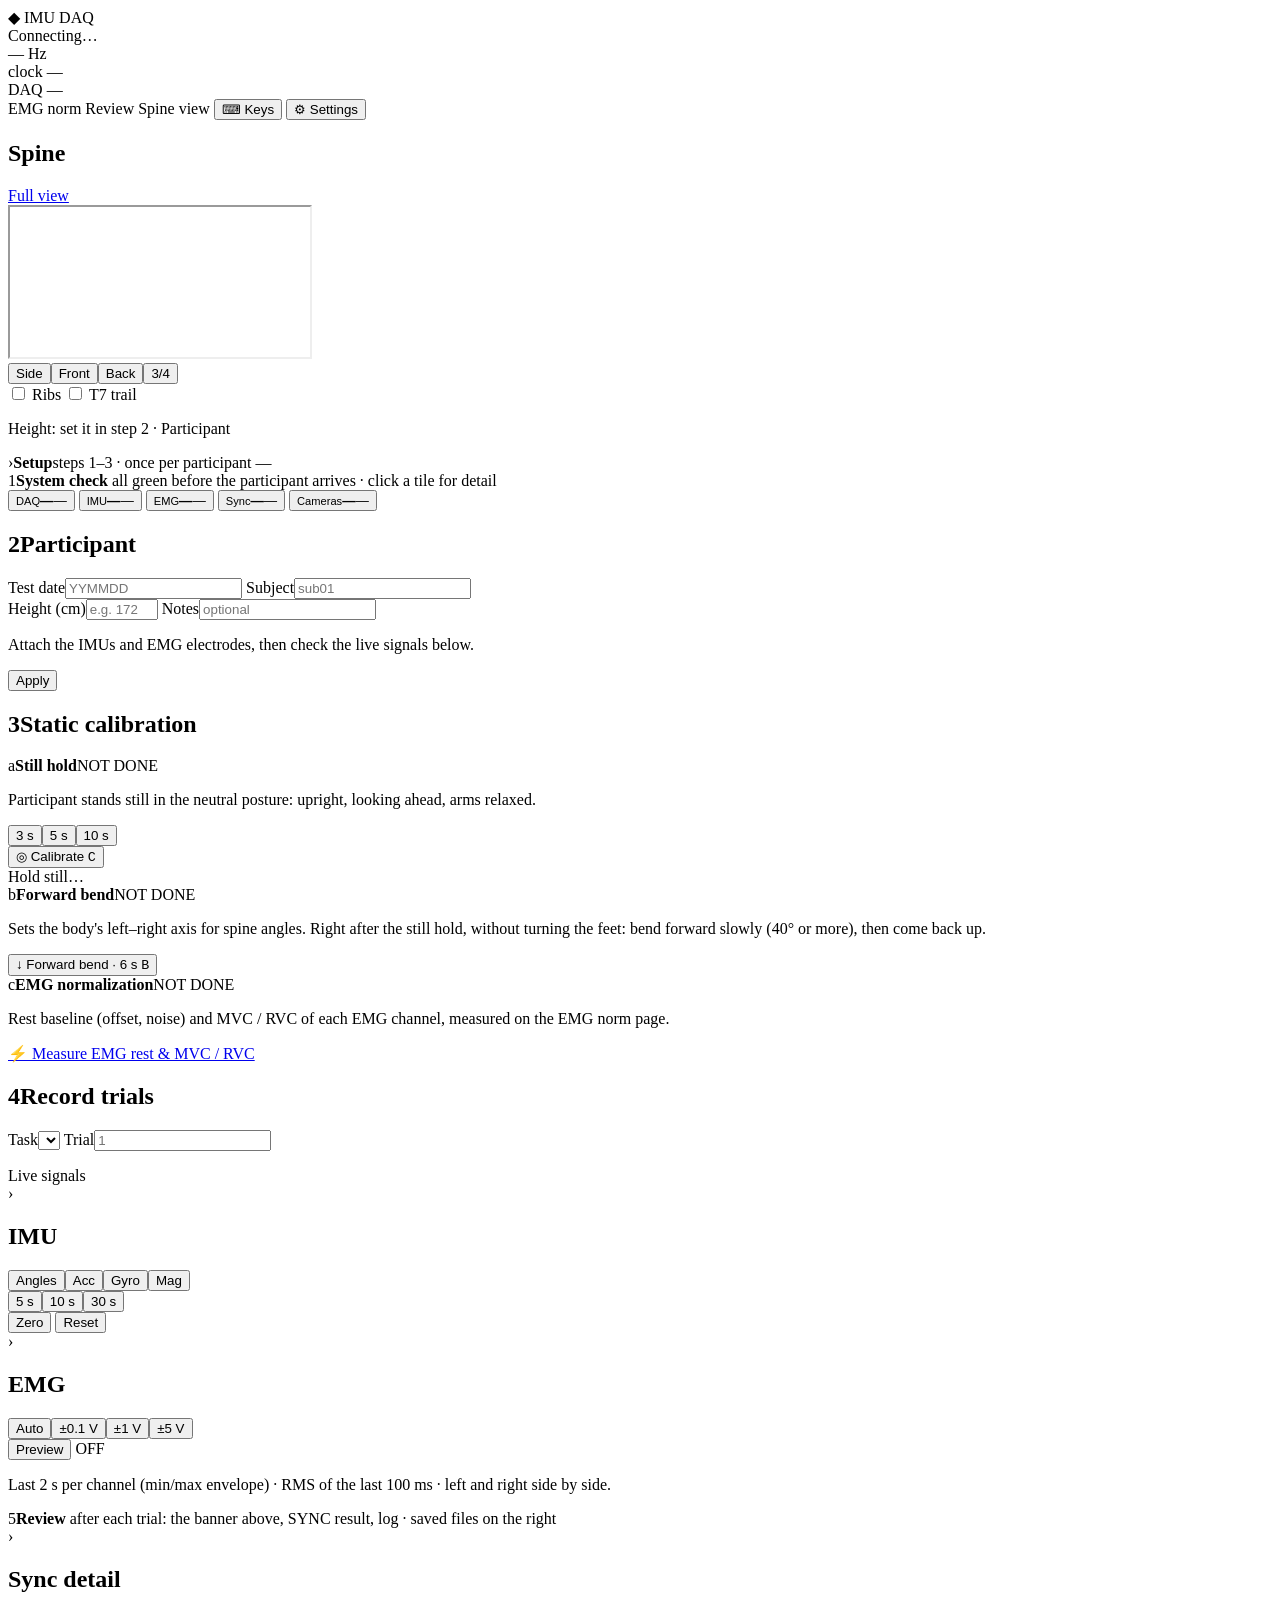
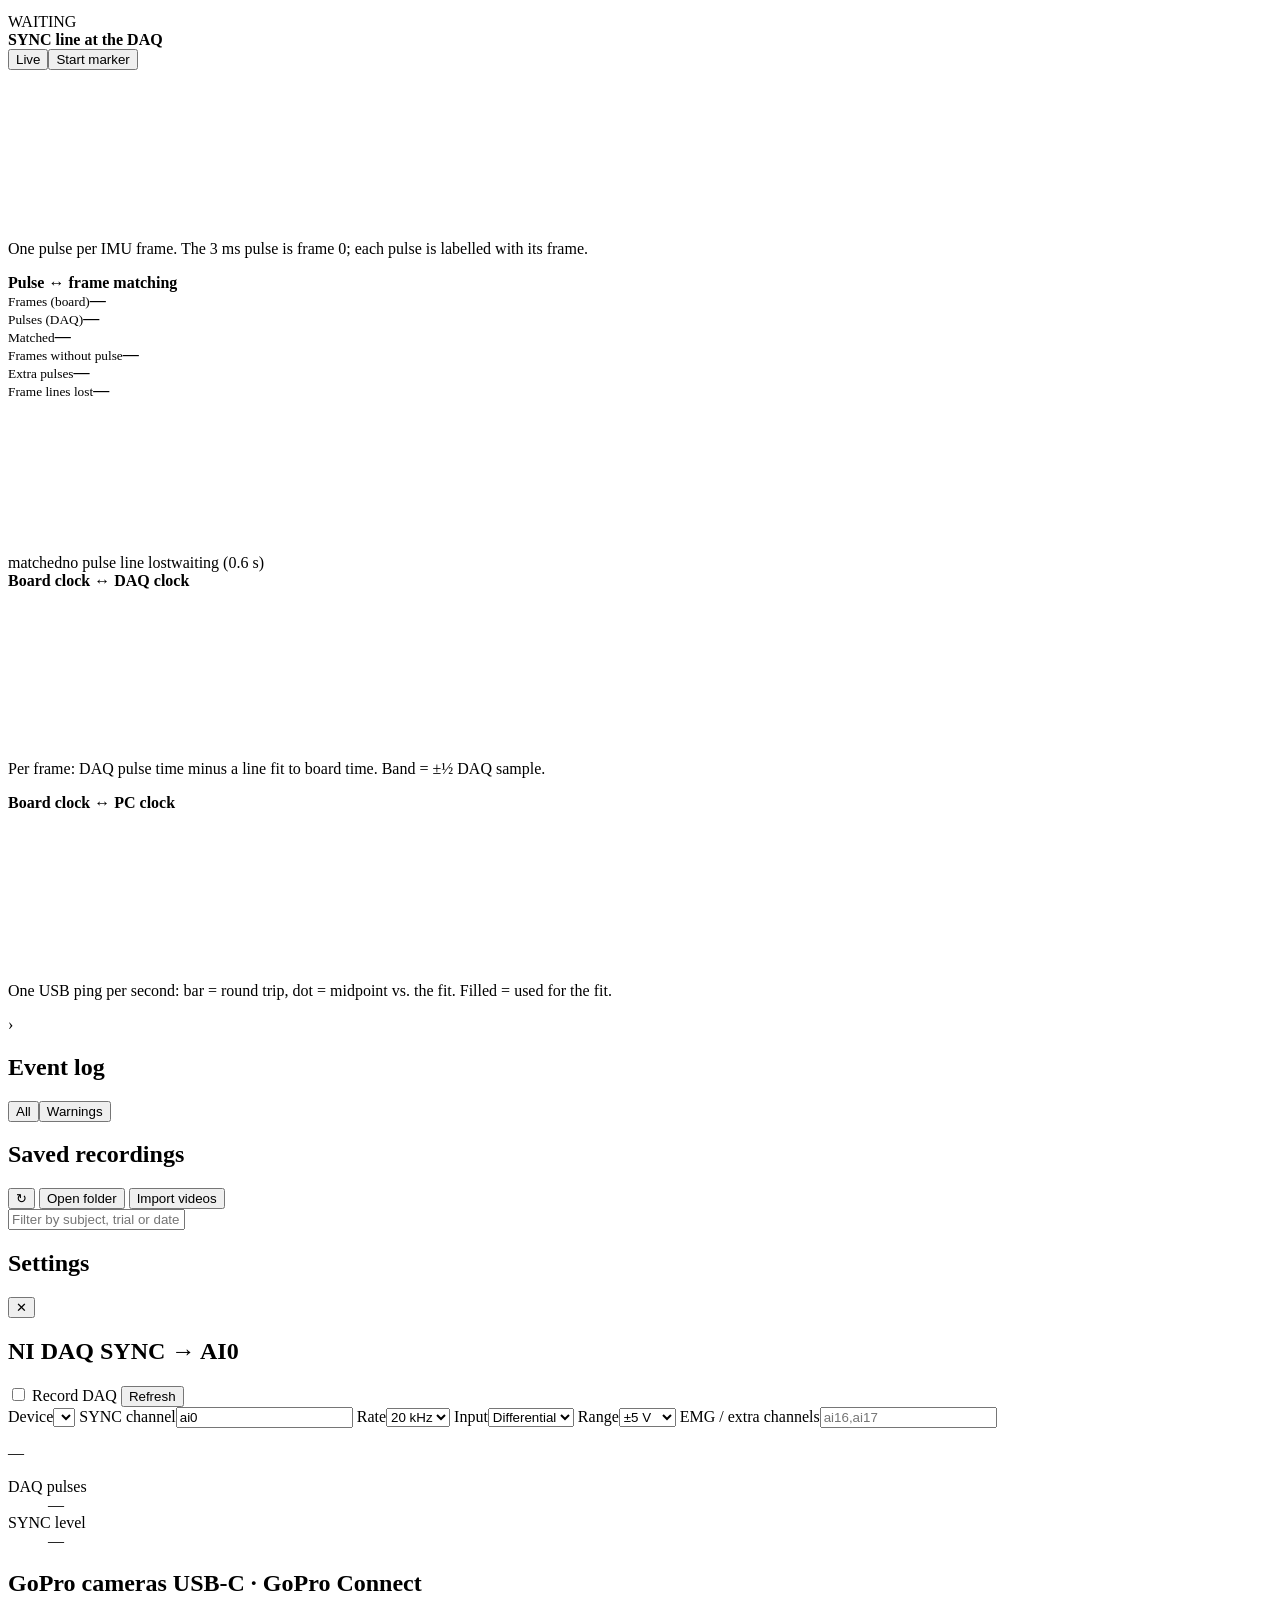
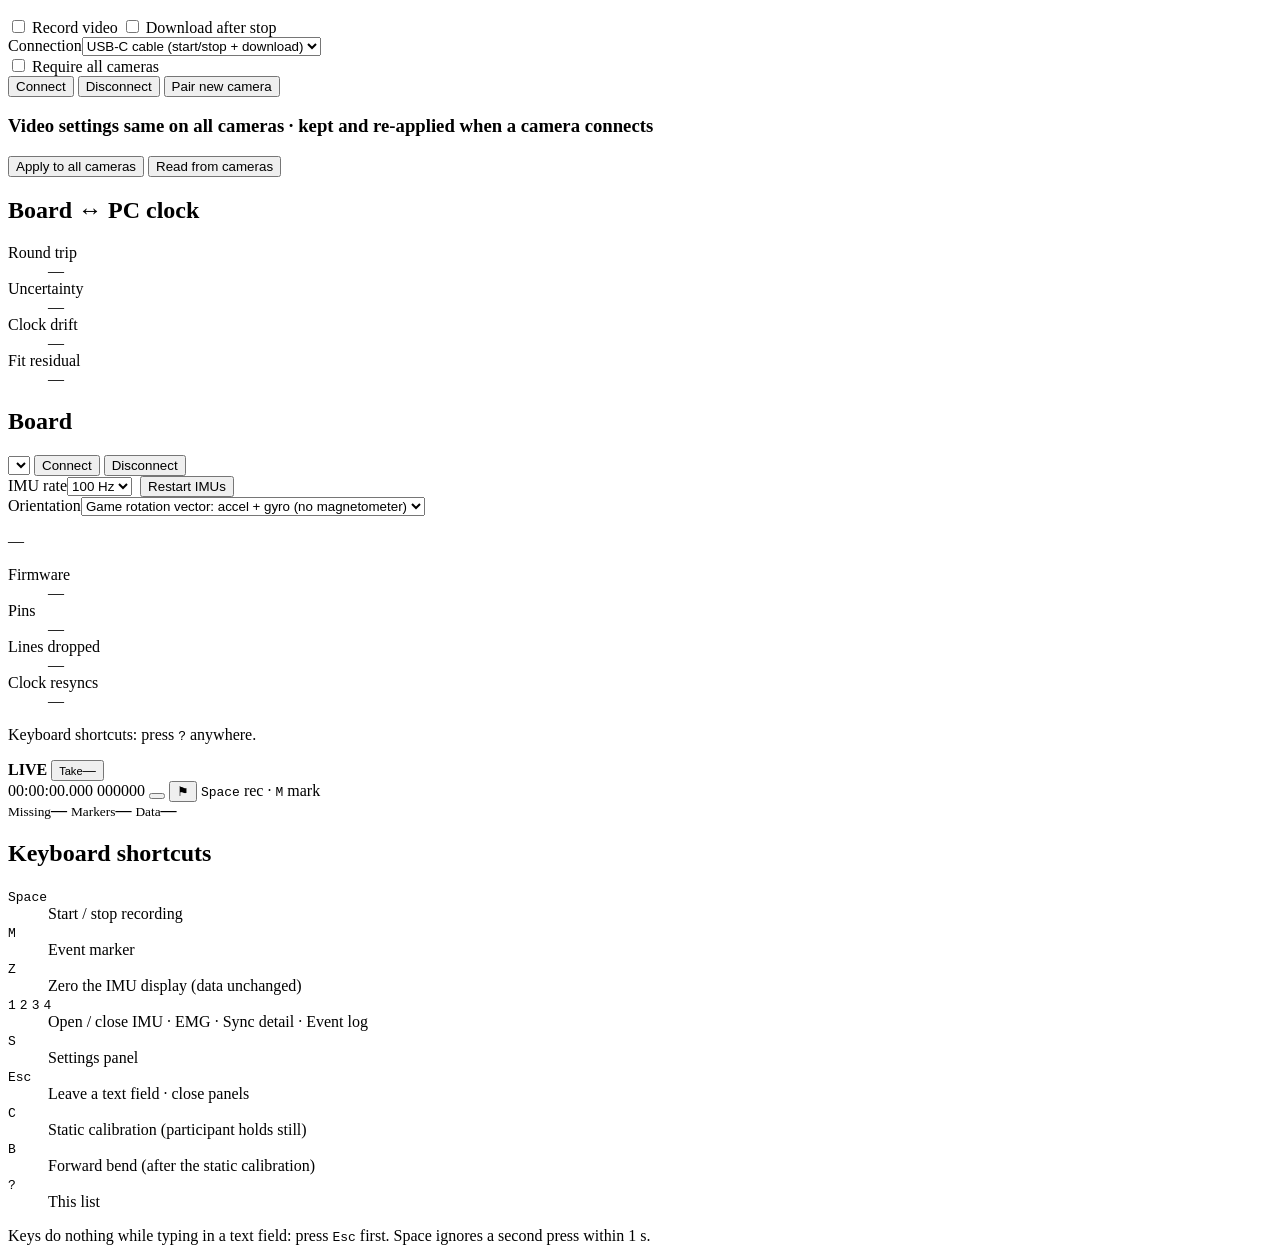
==== host/static/index.html @ 8097af70 "GUI: compact IMU pods; no layout shift while recording IMU pod is now one header line (state, roll/p" ====
<!doctype html>
<html lang="en">
<head>
<meta charset="utf-8">
<meta name="viewport" content="width=device-width, initial-scale=1">
<title>IMU DAQ</title>
<link rel="stylesheet" href="/static/app.css">
</head>
<body>
<header class="topbar">
  <div class="brand"><span class="logo">◆</span> IMU DAQ</div>
  <div class="chip" id="connChip"><span class="dot" id="connDot"></span><span id="connText">Connecting…</span></div>
  <div class="spacer"></div>
  <div class="chip mono" id="rateChip">— Hz</div>
  <div class="chip mono hidden" id="clockChip" title="Board ↔ PC clock">clock —</div>
  <div class="chip mono hidden" id="daqChip" title="NI DAQ">DAQ —</div>
  <a class="chip" href="/emg" style="text-decoration:none;color:inherit" title="Baseline offset and MVC / RVC of the EMG channels">EMG norm</a>
  <a class="chip" href="/review" style="text-decoration:none;color:inherit" title="Open a finished recording: IMU, EMG and spine replay">Review</a>
  <a class="chip" href="/spine" style="text-decoration:none;color:inherit" title="Calibrated 3D spine view">Spine view</a>
  <button class="btn small ghost" id="btnKeys" title="Keyboard shortcuts (?)">⌨ Keys</button>
  <button class="btn small ghost" id="btnSettings" title="DAQ, time sync and board settings (S)">⚙ Settings</button>
</header>

<div class="banner hidden" id="banner"></div>

<div class="shell">
<!-- Spine rendering (left side on wide screens) -->
<aside class="spinepanel card" id="spinePanel">
  <div class="fileshead"><h2>Spine</h2><span class="hint" id="spineHint"></span><div class="spacer"></div>
    <a class="btn small ghost" href="/spine" title="Calibration, sensor placement and angles">Full view</a></div>
  <iframe id="spineFrame" title="Spine rendering" scrolling="no"></iframe>
  <div class="spinetools" id="spineTools">
    <div class="seg" id="spView" title="Camera">
      <button data-v="side">Side</button><button data-v="front">Front</button><button data-v="back">Back</button><button data-v="iso">3/4</button>
    </div>
    <div class="sptoggles">
      <label class="tgl"><input type="checkbox" id="spRibs"> Ribs</label>
      <label class="tgl"><input type="checkbox" id="spTrail"> T7 trail</label>
    </div>
    <p class="hint" id="spHeightHint">Height: set it in step 2 · Participant</p>
  </div>
</aside>
<main class="layout">
  <!-- Setup: steps 1-3, done once per participant (minimize it while recording) -->
  <section class="setupgroup" id="setupGroup">
    <div class="setuphead" id="setupHead" tabindex="0" role="button" aria-expanded="true" title="Click to minimize / expand the setup">
      <span class="chev stepchev">›</span><b>Setup</b><span class="hint setuphint">steps 1–3 · once per participant</span>
      <span class="setupsum" id="setupSum"></span>
      <span class="pill" id="setupPill">—</span>
    </div>
    <div class="setupbody">
    <div class="stephead" id="step1" data-step="1"><span class="stepn">1</span><b>System check</b>
      <span class="hint">all green before the participant arrives · click a tile for detail</span></div>
    <div class="statusrow">
      <button class="stile" id="stDaq" data-go="drawer" title="NI DAQ: device found and reading (click for settings)">
        <span class="sl"></span><span class="st"><small>DAQ</small><b>—</b><span class="sd">—</span></span></button>
      <button class="stile" id="stImu" data-go="foldImu" title="XIAO board and IMUs (click for detail)">
        <span class="sl"></span><span class="st"><small>IMU</small><b>—</b><span class="sd">—</span></span></button>
      <button class="stile" id="stEmg" data-go="emgCard" title="EMG channels on the DAQ (click for detail)">
        <span class="sl"></span><span class="st"><small>EMG</small><b>—</b><span class="sd">—</span></span></button>
      <button class="stile" id="stSync" data-go="syncCard" title="Time sync between board, DAQ and PC (click for detail)">
        <span class="sl"></span><span class="st"><small>Sync</small><b>—</b><span class="sd">—</span></span></button>
      <button class="stile" id="stCam" data-go="drawerGopro" title="GoPro cameras: connected, battery, SD card (click for settings)">
        <span class="sl"></span><span class="st"><small>Cameras</small><b>—</b><span class="sd">—</span></span></button>
    </div>
      <div class="flowrow setuprow">
      <section class="card stepcard" id="step2" data-step="2">
        <h2><span class="stepn">2</span>Participant</h2>
        <div class="pairrow">
          <label>Test date<input id="testDate" placeholder="YYMMDD" maxlength="10" autocomplete="off" title="Folder for the day, e.g. 261113 (empty = today)"></label>
          <label>Subject<input id="subject" placeholder="sub01" autocomplete="off" title="1, S01 or sub01 all become sub01"></label>
        </div>
        <div class="pairrow">
          <label>Height (cm)<input id="heightCm" type="number" min="100" max="230" step="0.5" placeholder="e.g. 172" autocomplete="off"
            title="Scales the spine model (height ÷ 180 cm) and is saved with every trial"></label>
          <label>Notes<input id="notes" placeholder="optional" autocomplete="off" title="Saved with every trial"></label>
        </div>
        <div class="applyrow">
          <p class="cap" id="subjHint">Attach the IMUs and EMG electrodes, then check the live signals below.</p>
          <button class="btn small" id="btnSubjApply" title="Use these participant details for the next recordings (Enter in any field does the same)">Apply</button>
        </div>
      </section>

      <section class="card stepcard" id="step3" data-step="3">
        <h2><span class="stepn">3</span>Static calibration</h2>
        <div class="substep" id="calStep">
          <div class="subhead"><span class="subn">a</span><b>Still hold</b><span class="pill" id="calPill">NOT DONE</span></div>
          <p class="cap">Participant stands still in the neutral posture: upright, looking ahead, arms relaxed.</p>
          <div class="calrow">
            <div class="seg" id="calSecs" title="Hold duration">
              <button data-s="3">3 s</button><button data-s="5" class="on">5 s</button><button data-s="10">10 s</button>
            </div>
            <button class="btn calbtn" id="btnCal" title="Record a still hold and save it as the calibration (shortcut: C)">◎ Calibrate <kbd class="k">C</kbd></button>
          </div>
          <div class="calprog hidden" id="calProg"><div class="bar"><i id="calBar"></i></div><span id="calLeft">Hold still…</span></div>
          <div class="calres" id="calRes"></div>
        </div>
        <div class="substep bendstep" id="bendStep">
          <div class="subhead"><span class="subn">b</span><b>Forward bend</b><span class="pill" id="bendPill">NOT DONE</span></div>
          <p class="cap">Sets the body's left–right axis for spine angles. Right after the still hold, without turning the feet: bend forward slowly (40° or more), then come back up.</p>
          <button class="btn bendbtn" id="btnBend" title="Capture a forward bend for 6 s (shortcut: B)">↓ Forward bend · 6 s <kbd class="k">B</kbd></button>
          <div class="calprog hidden" id="bendProg"><div class="bar"><i id="bendBar"></i></div><span id="bendLeft"></span></div>
          <div class="calres" id="bendRes"></div>
        </div>
        <div class="substep hidden" id="emgNormStep">
          <div class="subhead"><span class="subn">c</span><b>EMG normalization</b><span class="pill" id="emgNormPill">NOT DONE</span></div>
          <p class="cap" id="emgNormCap">Rest baseline (offset, noise) and MVC / RVC of each EMG channel, measured on the EMG norm page.</p>
          <a class="btn emgnormbtn" id="btnEmgNorm" href="/emg"
            title="Go to the EMG normalization page (same participant)">⚡ Measure EMG rest &amp; MVC / RVC</a>
        </div>
      </section>
      </div>
    </div>
  </section>

  <!-- Step 4: record trials (used during the whole session) -->
  <section class="card stepcard recmain" id="step4" data-step="4">
    <h2><span class="stepn">4</span>Record trials</h2>
    <div class="rm-grid">
      <div class="rm-col rm-task">
        <div class="taskrow">
          <label class="f-task">Task<select id="taskSel"></select></label>
          <label class="f-trialn">Trial<input id="label" type="number" min="1" step="1" placeholder="1" autocomplete="off"></label>
        </div>
        <p class="cap taskinfo" id="taskInfo"></p>
        <div class="takepath mono" id="takePath" title="Where the next trial is saved"></div>
      </div>
    </div>
    <div class="camstrip" id="camStrip" title="GoPro cameras over USB: started and stopped with each recording (Settings → GoPro)"></div>
  </section>

  <!-- Live signals (used in steps 1-4) -->
  <div class="divider"><span>Live signals</span></div>
  <!-- 3. Detail sections (click a header to open / close) -->
  <section class="card fold" id="foldImu" data-fold="imu">
    <div class="foldhead" tabindex="0" role="button" aria-expanded="true">
      <span class="chev">›</span><h2>IMU</h2><span class="foldsum" id="sumImu"></span>
      <div class="spacer"></div>
      <div class="foldtools">
        <div class="seg" id="plotSeg" title="What the IMU plots show">
          <button data-p="ang" class="on">Angles</button><button data-p="acc">Acc</button><button data-p="gyr">Gyro</button><button data-p="mag">Mag</button>
        </div>
        <div class="seg" id="winSeg">
          <button data-w="5">5 s</button><button data-w="10" class="on">10 s</button><button data-w="30">30 s</button>
        </div>
        <button class="btn small ghost" id="btnZero" title="Shortcut: Z">Zero</button>
        <button class="btn small ghost" id="btnUnzero">Reset</button>
      </div>
    </div>
    <div class="foldbody">
      <div class="pods" id="pods"></div>
    </div>
  </section>

  <section class="card fold emgcard" id="emgCard" data-fold="emg">
    <div class="foldhead" tabindex="0" role="button" aria-expanded="true">
      <span class="chev">›</span><h2>EMG</h2><span class="foldsum hint" id="emgHint"></span>
      <div class="spacer"></div>
      <div class="foldtools emgtools">
        <div class="seg" id="emgScale" title="Vertical scale">
          <button data-s="0" class="on">Auto</button><button data-s="0.1">±0.1 V</button><button data-s="1">±1 V</button><button data-s="5">±5 V</button>
        </div>
        <button class="btn small" id="btnPreview" title="Run the DAQ while not recording, to check the electrodes (nothing is saved)">Preview</button>
        <span class="pill" id="emgState">OFF</span>
      </div>
    </div>
    <div class="foldbody">
      <div class="emggrid" id="emgGrid"></div>
      <p class="cap" id="emgCap">Last 2 s per channel (min/max envelope) · RMS of the last 100 ms · left and right side by side.</p>
    </div>
  </section>

  <!-- Step 5: review -->
  <div class="stephead" id="step5" data-step="5"><span class="stepn">5</span><b>Review</b>
    <span class="hint">after each trial: the banner above, SYNC result, log · saved files on the right</span></div>
  <section class="card fold syncmon" id="syncCard" data-fold="sync">
    <div class="foldhead" tabindex="0" role="button" aria-expanded="true">
      <span class="chev">›</span><h2>Sync detail</h2><span class="foldsum hint" id="smHint"></span>
      <div class="spacer"></div>
      <div class="foldtools"><span class="pill" id="smState">WAITING</span></div>
    </div>
    <div class="foldbody">
      <div class="smgrid">
        <div class="smcell">
          <div class="smtitle"><b>SYNC line at the DAQ</b><span class="hint" id="smScopeHint"></span>
            <div class="spacer"></div>
            <div class="seg" id="scopeSeg"><button data-m="live" class="on">Live</button><button data-m="marker">Start marker</button></div>
          </div>
          <canvas id="cvScope" class="smcv"></canvas>
          <p class="cap">One pulse per IMU frame. The 3 ms pulse is frame 0; each pulse is labelled with its frame.</p>
        </div>
        <div class="smcell">
          <div class="smtitle"><b>Pulse ↔ frame matching</b><span class="hint" id="smLag"></span></div>
          <div class="smnums">
            <div><small>Frames (board)</small><b id="smFrames">—</b></div>
            <div><small>Pulses (DAQ)</small><b id="smPulses">—</b></div>
            <div><small>Matched</small><b id="smMatched">—</b></div>
            <div><small>Frames without pulse</small><b id="smNoPulse">—</b></div>
            <div><small>Extra pulses</small><b id="smExtra">—</b></div>
            <div><small>Frame lines lost</small><b id="smNoLine">—</b></div>
          </div>
          <canvas id="cvStrip" class="smstrip"></canvas>
          <div class="legend"><span><i class="ok"></i>matched</span><span><i class="bad"></i>no pulse</span>
            <span><i class="warn"></i>line lost</span><span><i class="pend"></i>waiting (0.6 s)</span></div>
        </div>
        <div class="smcell">
          <div class="smtitle"><b>Board clock ↔ DAQ clock</b><span class="hint mono" id="smDaqStat"></span></div>
          <canvas id="cvResid" class="smcv"></canvas>
          <p class="cap">Per frame: DAQ pulse time minus a line fit to board time. Band = ±½ DAQ sample.</p>
        </div>
        <div class="smcell">
          <div class="smtitle"><b>Board clock ↔ PC clock</b><span class="hint mono" id="smPcStat"></span></div>
          <canvas id="cvClock" class="smcv"></canvas>
          <p class="cap">One USB ping per second: bar = round trip, dot = midpoint vs. the fit. Filled = used for the fit.</p>
        </div>
      </div>
    </div>
  </section>

  <section class="card fold" id="foldLog" data-fold="log">
    <div class="foldhead" tabindex="0" role="button" aria-expanded="true">
      <span class="chev">›</span><h2>Event log</h2><span class="foldsum hint" id="sumLog"></span>
      <div class="spacer"></div>
      <div class="foldtools">
        <div class="seg" id="logSeg"><button data-l="all" class="on">All</button><button data-l="warn">Warnings</button></div>
      </div>
    </div>
    <div class="foldbody">
      <div class="log" id="log"></div>
    </div>
  </section>
</main>

<!-- Saved recordings (right side on wide screens, below on narrow ones) -->
<aside class="files card" id="filesPanel">
  <div class="fileshead">
    <h2>Saved recordings</h2><span class="hint" id="filesCount"></span>
    <div class="spacer"></div>
    <button class="btn small ghost" id="btnRefreshFiles" title="Reload the list">↻</button>
    <button class="btn small ghost" id="btnOpenData" title="Open the data folder in Explorer">Open folder</button>
    <button class="btn small ghost" id="btnImportVideo" title="Copy GoPro videos from SD-card copies into the trial folders, named like the trials">Import videos</button>
  </div>
  <input class="filesearch" id="filesSearch" placeholder="Filter by subject, trial or date" autocomplete="off">
  <div class="sessions" id="sessions"></div>
  <p class="hint filesfoot" id="filesFoot"></p>
</aside>
</div>

<!-- Settings drawer -->
<div class="scrim hidden" id="scrim"></div>
<aside class="drawer" id="drawer" aria-hidden="true">
  <div class="drawerhead"><h2>Settings</h2><button class="btn small ghost" id="btnCloseDrawer" title="Close (Esc)">✕</button></div>

  <section class="card" id="daqCard">
    <h2>NI DAQ <span class="hint">SYNC → AI0</span></h2>
    <div class="row">
      <label class="switch"><input type="checkbox" id="daqEnabled"><span></span> Record DAQ</label>
      <button class="btn small ghost" id="btnDaqRefresh">Refresh</button>
    </div>
    <div class="grid2">
      <label>Device<select id="daqDevice"></select></label>
      <label>SYNC channel<input id="daqSync" value="ai0"></label>
      <label>Rate<select id="daqRate">
        <option value="2000">2 kHz</option><option value="5000">5 kHz</option>
        <option value="10000">10 kHz</option><option value="20000" selected>20 kHz</option><option value="50000">50 kHz</option></select></label>
      <label>Input<select id="daqTerm">
        <option value="DIFF">Differential</option><option value="RSE">RSE</option><option value="NRSE">NRSE</option></select></label>
      <label>Range<select id="daqRange"><option value="5">±5 V</option><option value="10">±10 V</option></select></label>
      <label>EMG / extra channels<input id="daqExtra" placeholder="ai16,ai17"></label>
    </div>
    <p class="note" id="daqNote">—</p>
    <dl class="stats" id="daqLive">
      <div><dt>DAQ pulses</dt><dd id="daqPulses">—</dd></div>
      <div><dt>SYNC level</dt><dd id="daqLevel">—</dd></div>
    </dl>
  </section>

  <section class="card" id="goproCard">
    <h2>GoPro cameras <span class="hint" id="gpHint">USB-C · GoPro Connect</span></h2>
    <div class="row">
      <label class="switch"><input type="checkbox" id="gpEnabled"><span></span> Record video</label>
      <label class="switch" id="gpDownloadSw"><input type="checkbox" id="gpDownload"><span></span> Download after stop</label>
    </div>
    <label>Connection<select id="gpTransport">
      <option value="usb">USB-C cable (start/stop + download)</option>
      <option value="ble">Bluetooth (start/stop only)</option></select></label>
    <div class="row">
      <label class="switch" title="Refuse to start the recording if any camera fails to start"><input type="checkbox" id="gpRequire"><span></span> Require all cameras</label>
    </div>
    <div class="row">
      <button class="btn small" id="btnGpRescan" title="Look for cameras and connect (cameras are not connected until you press this)">Connect</button>
      <button class="btn small ghost" id="btnGpDisconnect" title="Disconnect every camera">Disconnect</button>
      <button class="btn small ghost" id="btnGpPair" title="Bluetooth: put the new camera in pairing mode first (Connections → Connect Device → Quik App)">Pair new camera</button>
    </div>
    <div class="camlist" id="gpList"></div>
    <h3 class="gpsub">Video settings <span class="hint">same on all cameras · kept and re-applied when a camera connects</span></h3>
    <div class="grid2" id="gpVideo"></div>
    <div class="row">
      <button class="btn small" id="btnGpApply" title="Set these on every connected camera (video mode first)">Apply to all cameras</button>
      <button class="btn small ghost" id="btnGpRead" title="Read the current settings from the cameras">Read from cameras</button>
    </div>
    <p class="note" id="gpVideoNote"></p>
    <p class="note" id="gpNote"></p>
  </section>

  <section class="card">
    <h2>Board ↔ PC clock</h2>
    <dl class="stats">
      <div><dt>Round trip</dt><dd id="csRtt">—</dd></div>
      <div><dt>Uncertainty</dt><dd id="csUnc">—</dd></div>
      <div><dt>Clock drift</dt><dd id="csDrift">—</dd></div>
      <div><dt>Fit residual</dt><dd id="csRes">—</dd></div>
    </dl>
  </section>

  <section class="card">
    <h2>Board</h2>
    <div class="row">
      <select id="portSel"></select>
      <button class="btn small" id="btnConnect">Connect</button>
      <button class="btn small ghost" id="btnDisconnect">Disconnect</button>
    </div>
    <div class="grid2">
      <label>IMU rate<select id="rateSel">
        <option value="10">100 Hz</option><option value="5">200 Hz</option>
        <option value="20">50 Hz</option><option value="40">25 Hz</option></select></label>
      <label>&nbsp;<button class="btn ghost" id="btnRestart">Restart IMUs</button></label>
    </div>
    <label>Orientation<select id="quatSel" title="Which BNO085 orientation output the IMUs send">
      <option value="game">Game rotation vector: accel + gyro (no magnetometer)</option>
      <option value="rv">Rotation vector: accel + gyro + magnetometer</option></select></label>
    <p class="note" id="quatNote">—</p>
    <dl class="stats">
      <div><dt>Firmware</dt><dd id="fwInfo" class="ellip">—</dd></div>
      <div><dt>Pins</dt><dd id="fwPins">—</dd></div>
      <div><dt>Lines dropped</dt><dd id="fwDropped">—</dd></div>
      <div><dt>Clock resyncs</dt><dd id="fwResync">—</dd></div>
    </dl>
  </section>
  <p class="hint drawerfoot">Keyboard shortcuts: press <kbd>?</kbd> anywhere.</p>
</aside>

<!-- Transport bar (always at the bottom): take name, timecode, frame count, record / stop, marker -->
<footer class="transport" id="transport">
  <div class="tp-left">
    <span class="tp-mode" id="tpMode" title="Recorder state"><i></i><b>LIVE</b></span>
    <button class="tp-take" id="tpTake" title="Take name = subject + trial (click to edit the trial)">
      <small>Take</small><span id="tpTakeName" class="mono">—</span></button>
  </div>
  <div class="tp-center">
    <span class="tp-tc mono" id="tpTc" title="Recording time (hh:mm:ss.mmm)">00:00:00.000</span>
    <span class="tp-fr mono" id="tpFrames" title="IMU frames recorded">000000</span>
    <button class="tp-rec" id="tpRec" title="Start / stop recording (Space)" aria-label="Start recording"><i></i></button>
    <button class="tp-mark" id="tpMark" title="Event marker (M)" aria-label="Add marker">⚑</button>
    <span class="tp-keys"><kbd>Space</kbd> rec · <kbd>M</kbd> mark</span>
  </div>
  <div class="tp-right">
    <span class="tp-stat" title="Missing IMU frames in this take"><small>Missing</small><b id="tpMissing" class="mono">—</b></span>
    <span class="tp-stat" title="Markers in this take"><small>Markers</small><b id="tpMarkers" class="mono">—</b></span>
    <span class="tp-stat" title="IMU frame rate · DAQ channels and rate · approximate data written"><small>Data</small><b id="tpData" class="mono">—</b></span>
  </div>
</footer>

<div class="toasts" id="toasts" role="status" aria-live="polite"></div>

<div class="keyshelp hidden" id="keysHelp" role="dialog" aria-label="Keyboard shortcuts">
  <div class="kh">
    <h2>Keyboard shortcuts</h2>
    <dl>
      <dt><kbd>Space</kbd></dt><dd>Start / stop recording</dd>
      <dt><kbd>M</kbd></dt><dd>Event marker</dd>
      <dt><kbd>Z</kbd></dt><dd>Zero the IMU display (data unchanged)</dd>
      <dt><kbd>1</kbd> <kbd>2</kbd> <kbd>3</kbd> <kbd>4</kbd></dt><dd>Open / close IMU · EMG · Sync detail · Event log</dd>
      <dt><kbd>S</kbd></dt><dd>Settings panel</dd>
      <dt><kbd>Esc</kbd></dt><dd>Leave a text field · close panels</dd>
      <dt><kbd>C</kbd></dt><dd>Static calibration (participant holds still)</dd>
      <dt><kbd>B</kbd></dt><dd>Forward bend (after the static calibration)</dd>
      <dt><kbd>?</kbd></dt><dd>This list</dd>
    </dl>
    <p class="hint">Keys do nothing while typing in a text field: press <kbd>Esc</kbd> first. Space ignores a second press within 1 s.</p>
  </div>
</div>

<template id="podTpl">
  <section class="pod">
    <div class="podhead">
      <span class="light"></span>
      <h2 class="podname">A4B</h2>
      <span class="addr mono"></span>
      <span class="pill podstate">—</span>
      <span class="pill headacc hidden" title="Rotation vector: the IMU's own heading accuracy estimate and magnetometer calibration (0-3)"></span>
      <span class="pill warn magcal hidden" title="Magnetometer not calibrated yet: move the IMU slowly in a figure-8 until it reaches 2-3"></span>
      <div class="spacer"></div>
      <span class="metric roll"><b>—</b><small>roll</small></span>
      <span class="metric pitch"><b>—</b><small>pitch</small></span>
      <span class="metric yaw"><b>—</b><small>yaw</small></span>
      <span class="metric" title="Share of frames with a new IMU sample (100% = no dropped samples)"><b class="fresh">—</b><small>new data</small></span>
      <span class="metric" title="Times the IMU stopped sending and was restarted"><b class="stalls">0</b><small>stalls</small></span>
    </div>
    <canvas class="plot"></canvas>
  </section>
</template>

<script src="/static/stream.js"></script>
<script src="/static/app.js"></script>
</body>
</html>
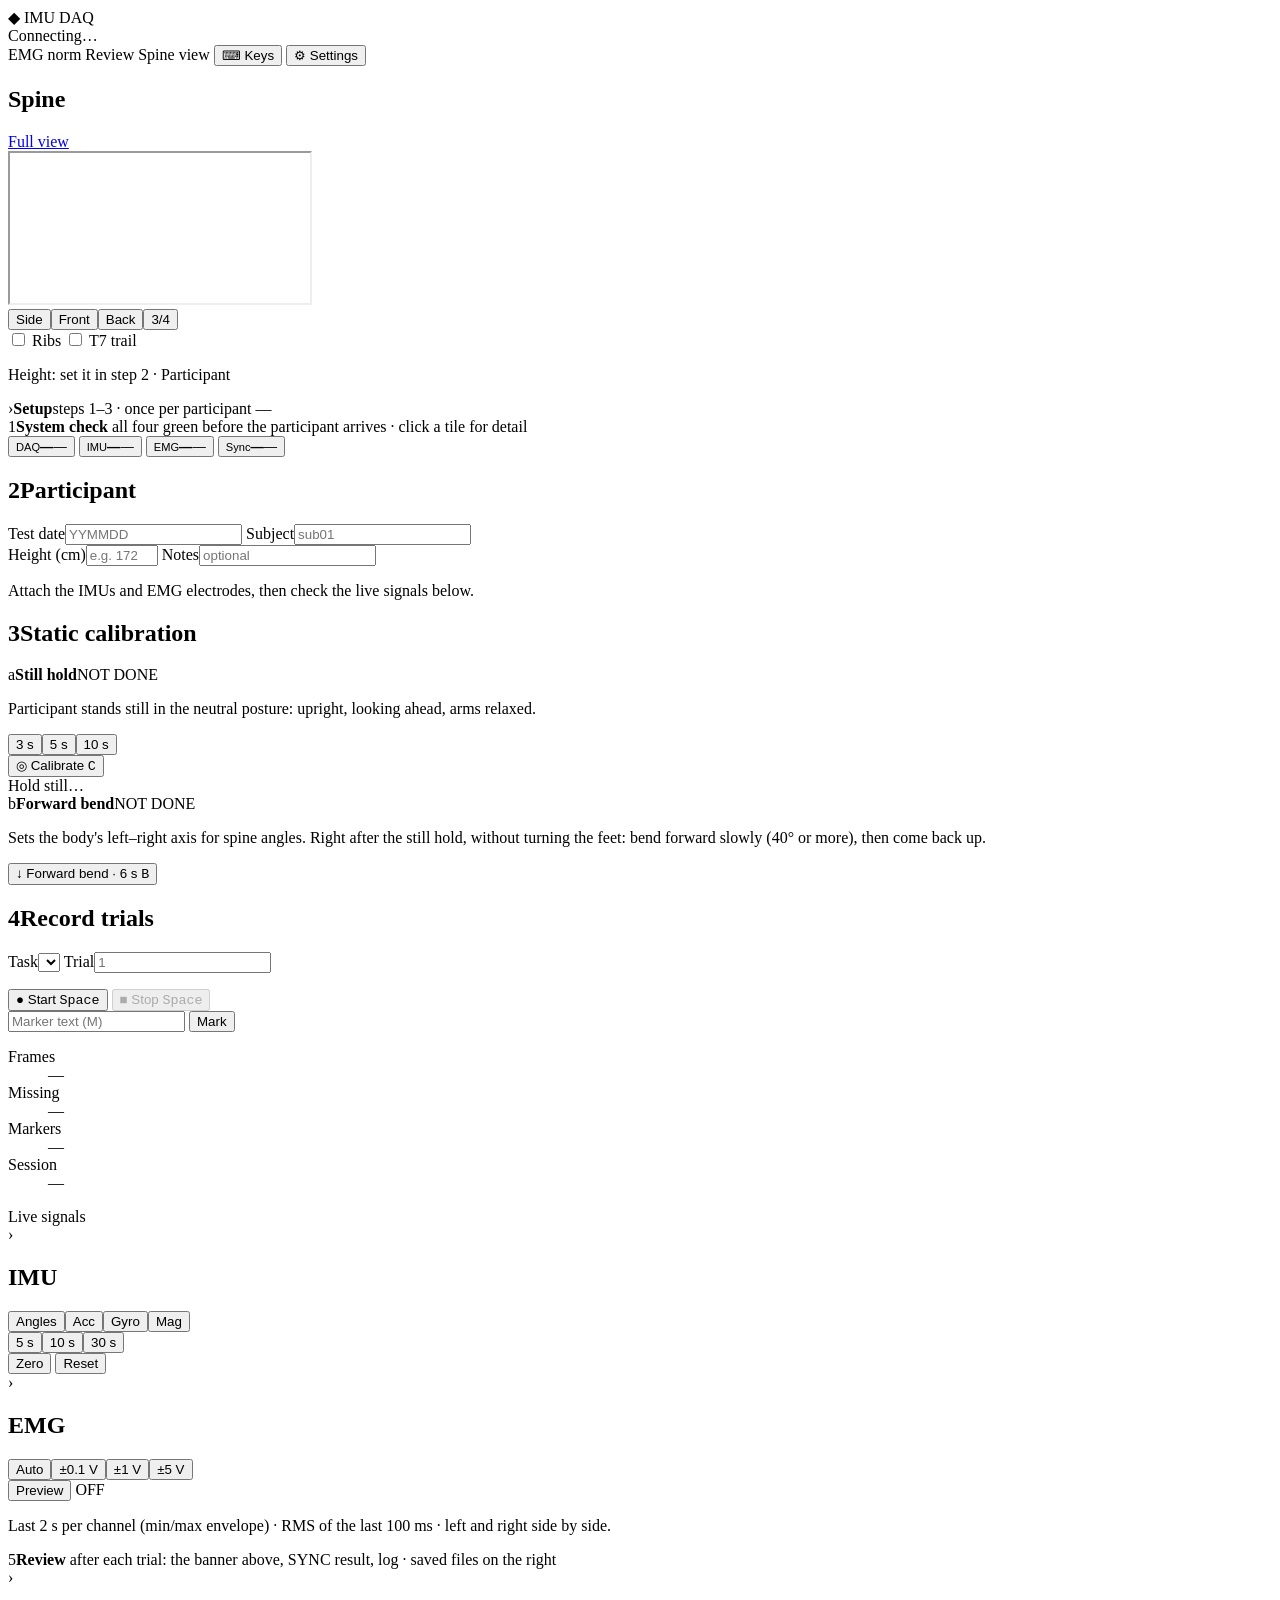
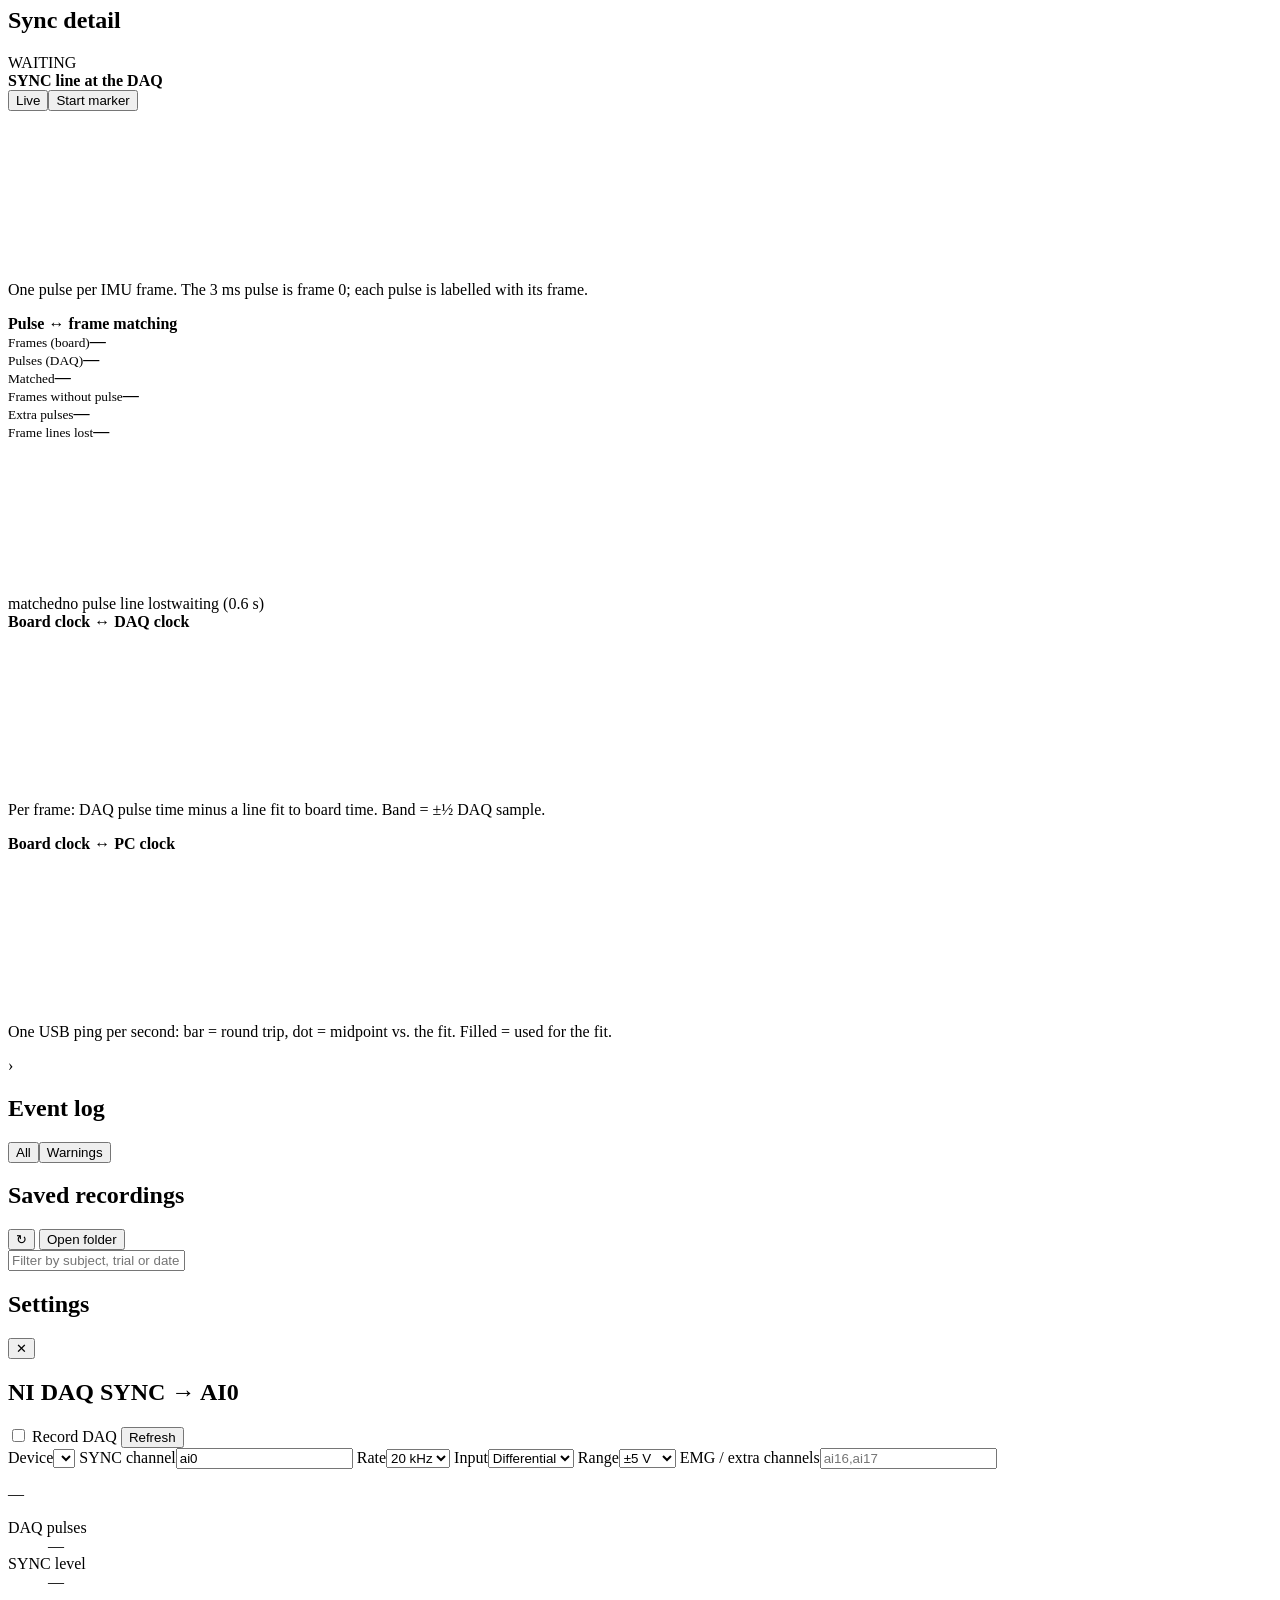
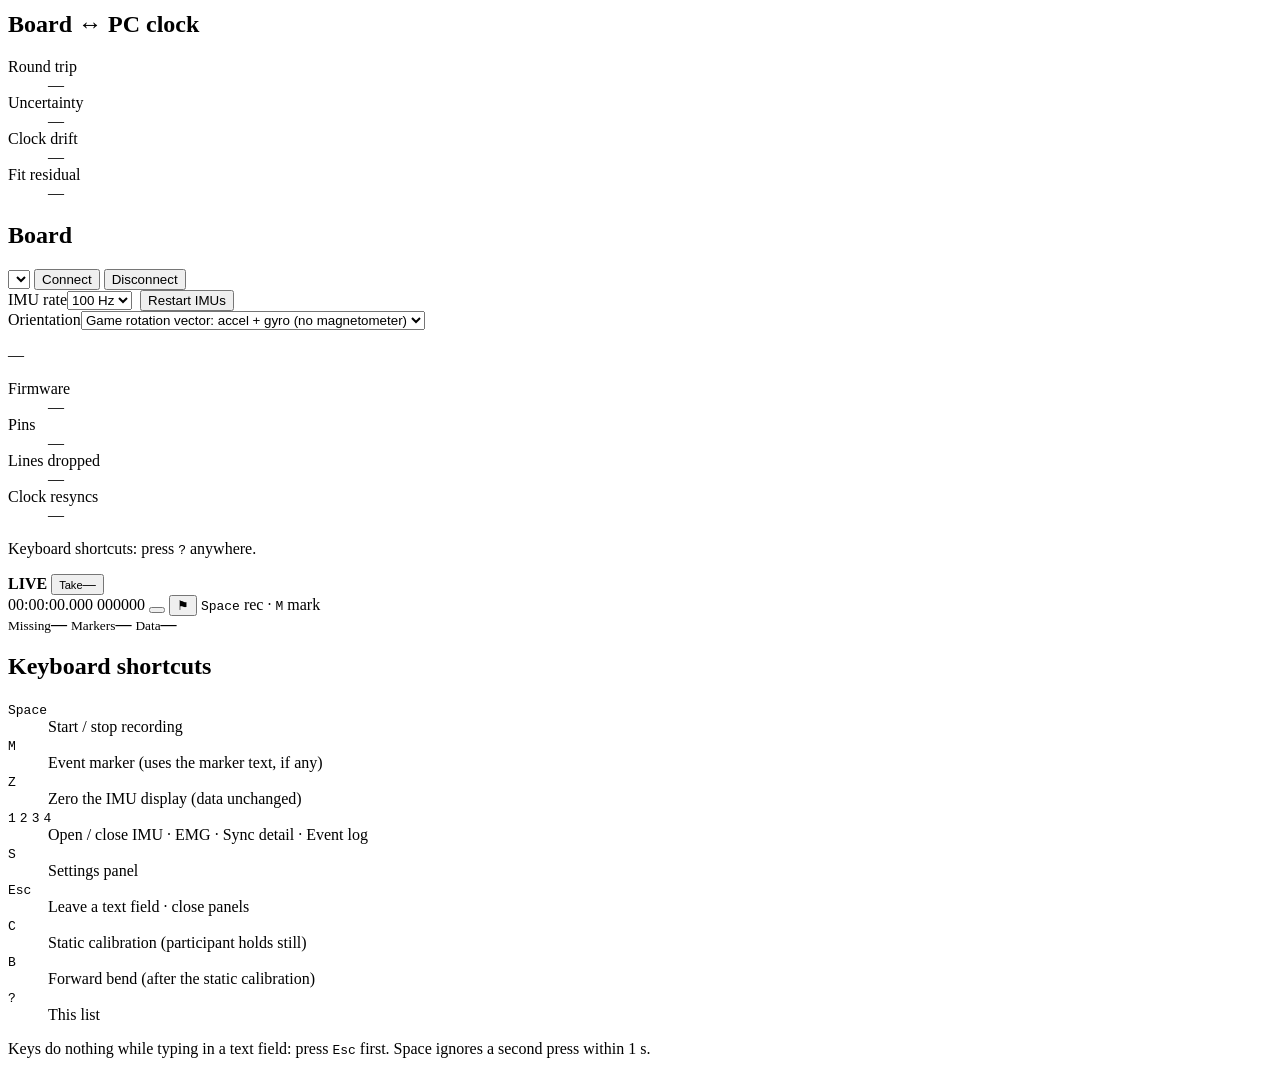
==== commit 9a847a44: "GUI: drop header state/timer/rate chips and EMG-norm setup step Co-Authored-By: Claude Opus 5.5 <nor" ====
--- a/host/static/index.html
+++ b/host/static/index.html
@@ -11,9 +11,6 @@
   <div class="brand"><span class="logo">◆</span> IMU DAQ</div>
   <div class="chip" id="connChip"><span class="dot" id="connDot"></span><span id="connText">Connecting…</span></div>
   <div class="spacer"></div>
-  <div class="chip mono" id="rateChip">— Hz</div>
-  <div class="chip mono hidden" id="clockChip" title="Board ↔ PC clock">clock —</div>
-  <div class="chip mono hidden" id="daqChip" title="NI DAQ">DAQ —</div>
   <a class="chip" href="/emg" style="text-decoration:none;color:inherit" title="Baseline offset and MVC / RVC of the EMG channels">EMG norm</a>
   <a class="chip" href="/review" style="text-decoration:none;color:inherit" title="Open a finished recording: IMU, EMG and spine replay">Review</a>
   <a class="chip" href="/spine" style="text-decoration:none;color:inherit" title="Calibrated 3D spine view">Spine view</a>
@@ -50,7 +47,7 @@
     </div>
     <div class="setupbody">
     <div class="stephead" id="step1" data-step="1"><span class="stepn">1</span><b>System check</b>
-      <span class="hint">all green before the participant arrives · click a tile for detail</span></div>
+      <span class="hint">all four green before the participant arrives · click a tile for detail</span></div>
     <div class="statusrow">
       <button class="stile" id="stDaq" data-go="drawer" title="NI DAQ: device found and reading (click for settings)">
         <span class="sl"></span><span class="st"><small>DAQ</small><b>—</b><span class="sd">—</span></span></button>
@@ -60,8 +57,6 @@
         <span class="sl"></span><span class="st"><small>EMG</small><b>—</b><span class="sd">—</span></span></button>
       <button class="stile" id="stSync" data-go="syncCard" title="Time sync between board, DAQ and PC (click for detail)">
         <span class="sl"></span><span class="st"><small>Sync</small><b>—</b><span class="sd">—</span></span></button>
-      <button class="stile" id="stCam" data-go="drawerGopro" title="GoPro cameras: connected, battery, SD card (click for settings)">
-        <span class="sl"></span><span class="st"><small>Cameras</small><b>—</b><span class="sd">—</span></span></button>
     </div>
       <div class="flowrow setuprow">
       <section class="card stepcard" id="step2" data-step="2">
@@ -75,10 +70,7 @@
             title="Scales the spine model (height ÷ 180 cm) and is saved with every trial"></label>
           <label>Notes<input id="notes" placeholder="optional" autocomplete="off" title="Saved with every trial"></label>
         </div>
-        <div class="applyrow">
-          <p class="cap" id="subjHint">Attach the IMUs and EMG electrodes, then check the live signals below.</p>
-          <button class="btn small" id="btnSubjApply" title="Use these participant details for the next recordings (Enter in any field does the same)">Apply</button>
-        </div>
+        <p class="cap" id="subjHint">Attach the IMUs and EMG electrodes, then check the live signals below.</p>
       </section>
 
       <section class="card stepcard" id="step3" data-step="3">
@@ -102,12 +94,6 @@
           <div class="calprog hidden" id="bendProg"><div class="bar"><i id="bendBar"></i></div><span id="bendLeft"></span></div>
           <div class="calres" id="bendRes"></div>
         </div>
-        <div class="substep hidden" id="emgNormStep">
-          <div class="subhead"><span class="subn">c</span><b>EMG normalization</b><span class="pill" id="emgNormPill">NOT DONE</span></div>
-          <p class="cap" id="emgNormCap">Rest baseline (offset, noise) and MVC / RVC of each EMG channel, measured on the EMG norm page.</p>
-          <a class="btn emgnormbtn" id="btnEmgNorm" href="/emg"
-            title="Go to the EMG normalization page (same participant)">⚡ Measure EMG rest &amp; MVC / RVC</a>
-        </div>
       </section>
       </div>
     </div>
@@ -125,8 +111,25 @@
         <p class="cap taskinfo" id="taskInfo"></p>
         <div class="takepath mono" id="takePath" title="Where the next trial is saved"></div>
       </div>
-    </div>
-    <div class="camstrip" id="camStrip" title="GoPro cameras over USB: started and stopped with each recording (Settings → GoPro)"></div>
+      <div class="rm-col rm-rec">
+        <div class="recbtns">
+          <button class="btn start" id="btnStart" title="Shortcut: Space">● Start <kbd class="k">Space</kbd></button>
+          <button class="btn stop" id="btnStop" disabled title="Shortcut: Space">■ Stop <kbd class="k">Space</kbd></button>
+        </div>
+        <div class="markrow">
+          <input id="markText" placeholder="Marker text (M)" autocomplete="off">
+          <button class="btn" id="btnMark" title="Shortcut: M">Mark</button>
+        </div>
+      </div>
+      <div class="rm-col rm-stats">
+        <dl class="recstats">
+          <div><dt>Frames</dt><dd id="recFrames">—</dd></div>
+          <div><dt>Missing</dt><dd id="recMissing">—</dd></div>
+          <div><dt>Markers</dt><dd id="recMarkers">—</dd></div>
+          <div class="wide"><dt>Session</dt><dd id="recName" class="ellip">—</dd></div>
+        </dl>
+      </div>
+    </div>
   </section>
 
   <!-- Live signals (used in steps 1-4) -->
@@ -238,7 +241,6 @@
     <div class="spacer"></div>
     <button class="btn small ghost" id="btnRefreshFiles" title="Reload the list">↻</button>
     <button class="btn small ghost" id="btnOpenData" title="Open the data folder in Explorer">Open folder</button>
-    <button class="btn small ghost" id="btnImportVideo" title="Copy GoPro videos from SD-card copies into the trial folders, named like the trials">Import videos</button>
   </div>
   <input class="filesearch" id="filesSearch" placeholder="Filter by subject, trial or date" autocomplete="off">
   <div class="sessions" id="sessions"></div>
@@ -275,34 +277,6 @@
     </dl>
   </section>
 
-  <section class="card" id="goproCard">
-    <h2>GoPro cameras <span class="hint" id="gpHint">USB-C · GoPro Connect</span></h2>
-    <div class="row">
-      <label class="switch"><input type="checkbox" id="gpEnabled"><span></span> Record video</label>
-      <label class="switch" id="gpDownloadSw"><input type="checkbox" id="gpDownload"><span></span> Download after stop</label>
-    </div>
-    <label>Connection<select id="gpTransport">
-      <option value="usb">USB-C cable (start/stop + download)</option>
-      <option value="ble">Bluetooth (start/stop only)</option></select></label>
-    <div class="row">
-      <label class="switch" title="Refuse to start the recording if any camera fails to start"><input type="checkbox" id="gpRequire"><span></span> Require all cameras</label>
-    </div>
-    <div class="row">
-      <button class="btn small" id="btnGpRescan" title="Look for cameras and connect (cameras are not connected until you press this)">Connect</button>
-      <button class="btn small ghost" id="btnGpDisconnect" title="Disconnect every camera">Disconnect</button>
-      <button class="btn small ghost" id="btnGpPair" title="Bluetooth: put the new camera in pairing mode first (Connections → Connect Device → Quik App)">Pair new camera</button>
-    </div>
-    <div class="camlist" id="gpList"></div>
-    <h3 class="gpsub">Video settings <span class="hint">same on all cameras · kept and re-applied when a camera connects</span></h3>
-    <div class="grid2" id="gpVideo"></div>
-    <div class="row">
-      <button class="btn small" id="btnGpApply" title="Set these on every connected camera (video mode first)">Apply to all cameras</button>
-      <button class="btn small ghost" id="btnGpRead" title="Read the current settings from the cameras">Read from cameras</button>
-    </div>
-    <p class="note" id="gpVideoNote"></p>
-    <p class="note" id="gpNote"></p>
-  </section>
-
   <section class="card">
     <h2>Board ↔ PC clock</h2>
     <dl class="stats">
@@ -368,7 +342,7 @@
     <h2>Keyboard shortcuts</h2>
     <dl>
       <dt><kbd>Space</kbd></dt><dd>Start / stop recording</dd>
-      <dt><kbd>M</kbd></dt><dd>Event marker</dd>
+      <dt><kbd>M</kbd></dt><dd>Event marker (uses the marker text, if any)</dd>
       <dt><kbd>Z</kbd></dt><dd>Zero the IMU display (data unchanged)</dd>
       <dt><kbd>1</kbd> <kbd>2</kbd> <kbd>3</kbd> <kbd>4</kbd></dt><dd>Open / close IMU · EMG · Sync detail · Event log</dd>
       <dt><kbd>S</kbd></dt><dd>Settings panel</dd>
@@ -389,13 +363,23 @@
       <span class="addr mono"></span>
       <span class="pill podstate">—</span>
       <span class="pill headacc hidden" title="Rotation vector: the IMU's own heading accuracy estimate and magnetometer calibration (0-3)"></span>
-      <span class="pill warn magcal hidden" title="Magnetometer not calibrated yet: move the IMU slowly in a figure-8 until it reaches 2-3"></span>
-      <div class="spacer"></div>
-      <span class="metric roll"><b>—</b><small>roll</small></span>
-      <span class="metric pitch"><b>—</b><small>pitch</small></span>
-      <span class="metric yaw"><b>—</b><small>yaw</small></span>
-      <span class="metric" title="Share of frames with a new IMU sample (100% = no dropped samples)"><b class="fresh">—</b><small>new data</small></span>
-      <span class="metric" title="Times the IMU stopped sending and was restarted"><b class="stalls">0</b><small>stalls</small></span>
+      <div class="spacer"></div>
+      <span class="metric"><b class="fresh">—</b><small>new data</small></span>
+      <span class="metric"><b class="stalls">0</b><small>stalls</small></span>
+    </div>
+    <div class="podbody">
+      <canvas class="cube"></canvas>
+      <div class="angles">
+        <div class="ang roll"><small>Roll</small><b>—</b></div>
+        <div class="ang pitch"><small>Pitch</small><b>—</b></div>
+        <div class="ang yaw"><small>Yaw</small><b>—</b></div>
+        <div class="quat mono"></div>
+        <div class="sens hidden">
+          <div class="sacc" title="Accelerometer (includes gravity: about 9.81 at rest)"><span>ACC</span><b>—</b><small></small></div>
+          <div class="sgyr" title="Gyroscope"><span>GYRO</span><b>—</b><small></small></div>
+          <div class="smag" title="Magnetometer"><span>MAG</span><b>—</b><small></small></div>
+        </div>
+      </div>
     </div>
     <canvas class="plot"></canvas>
   </section>
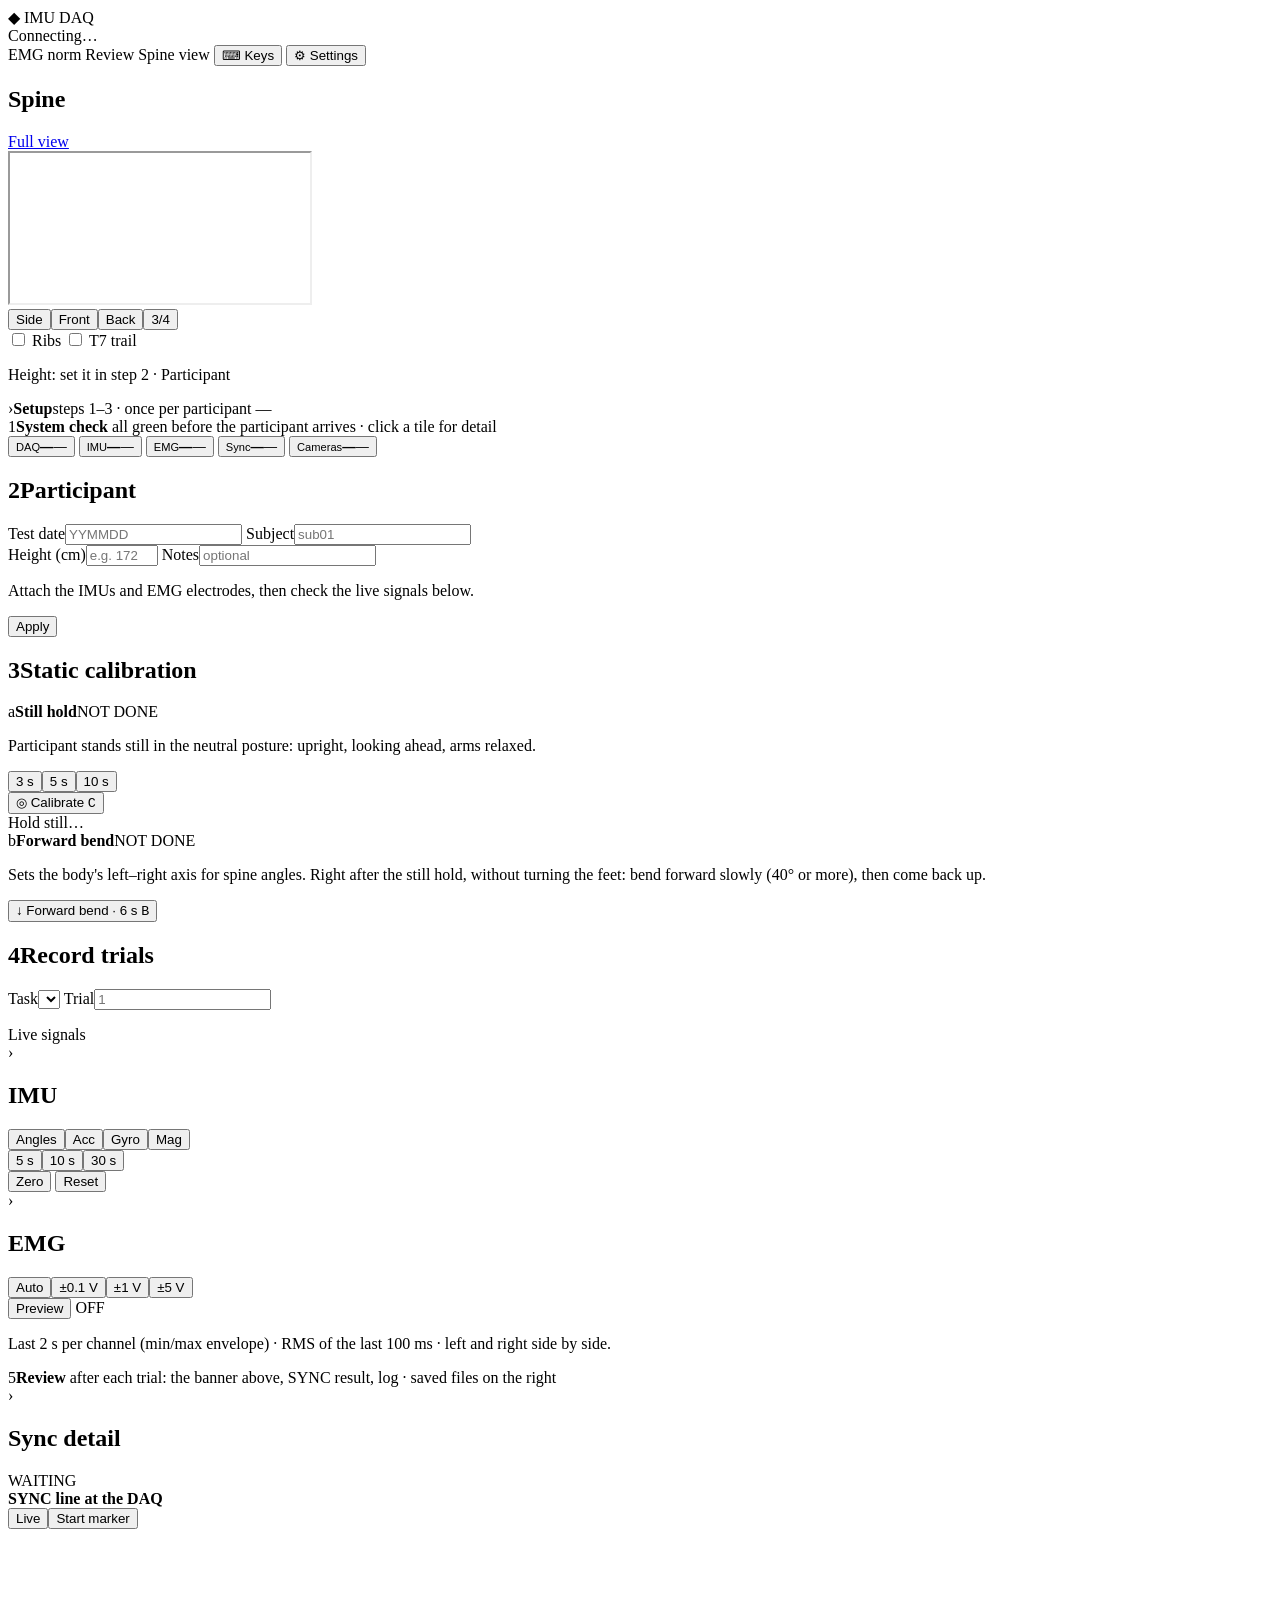
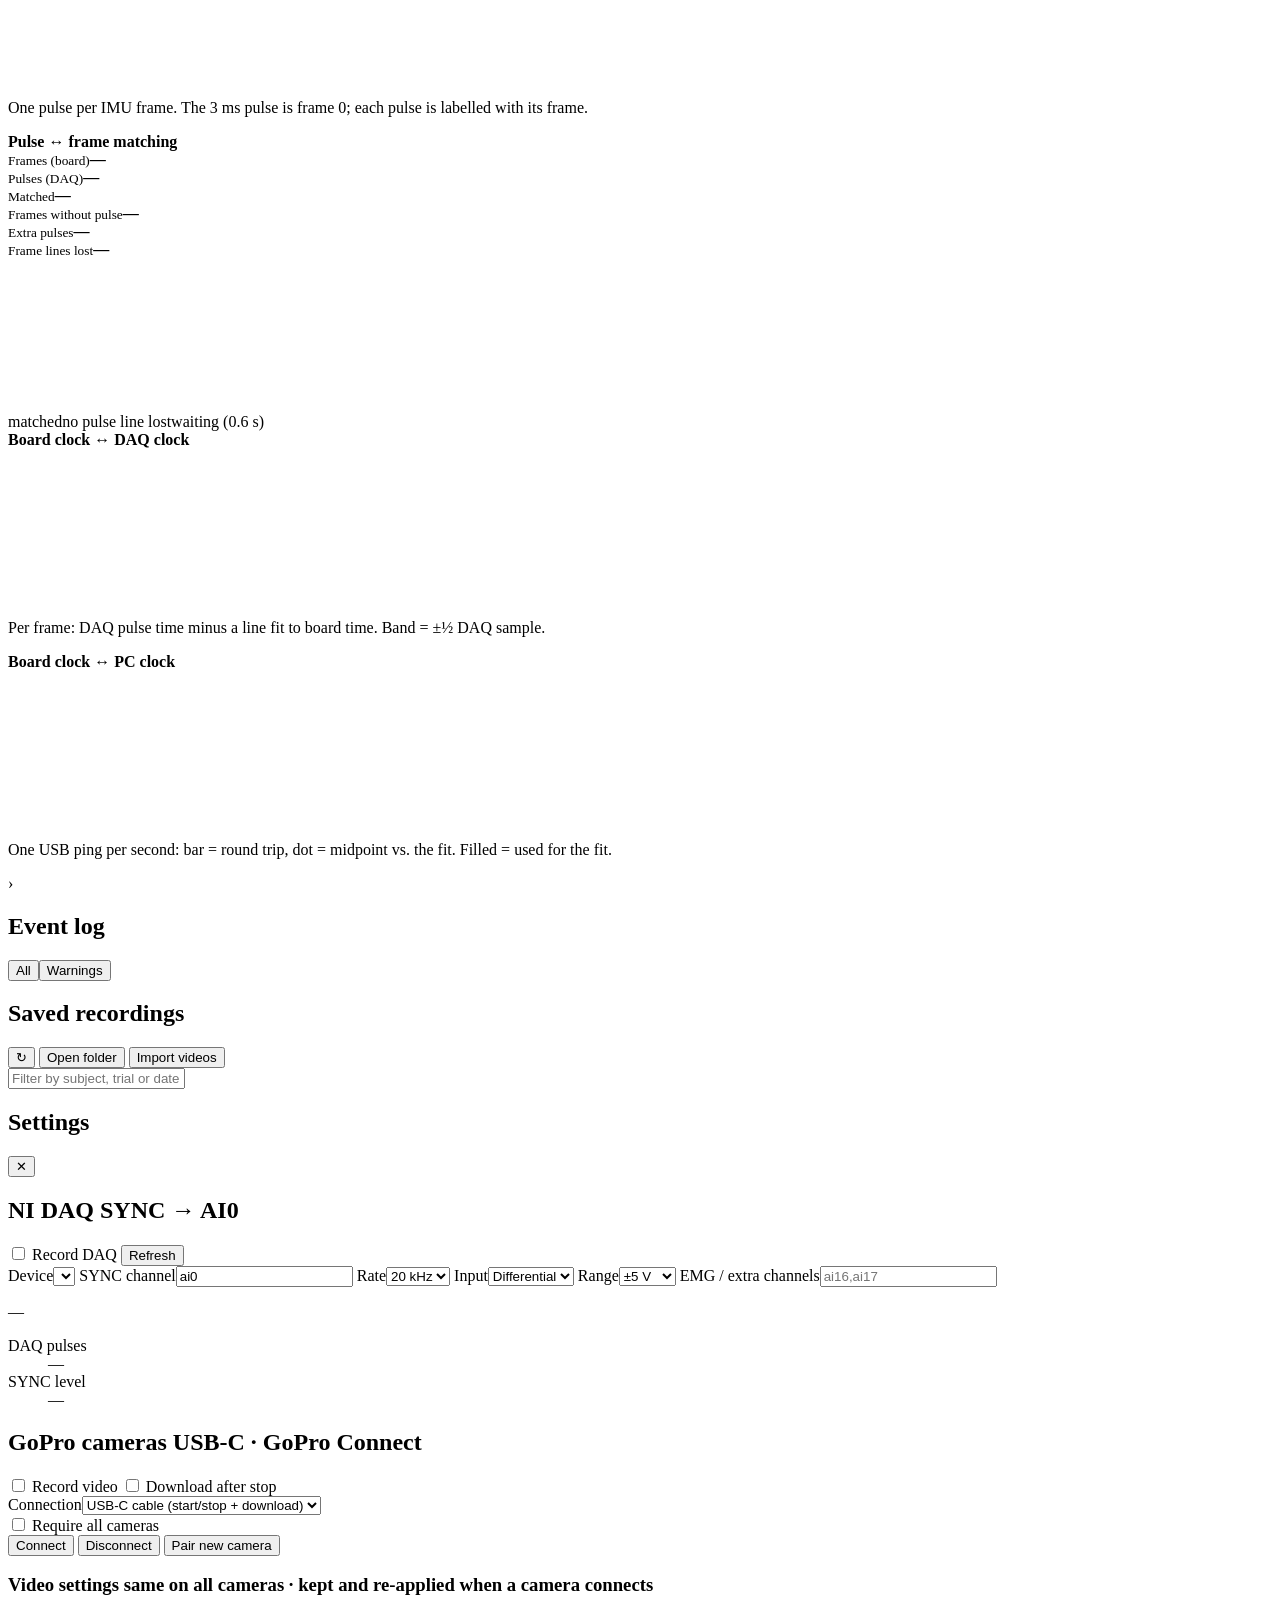
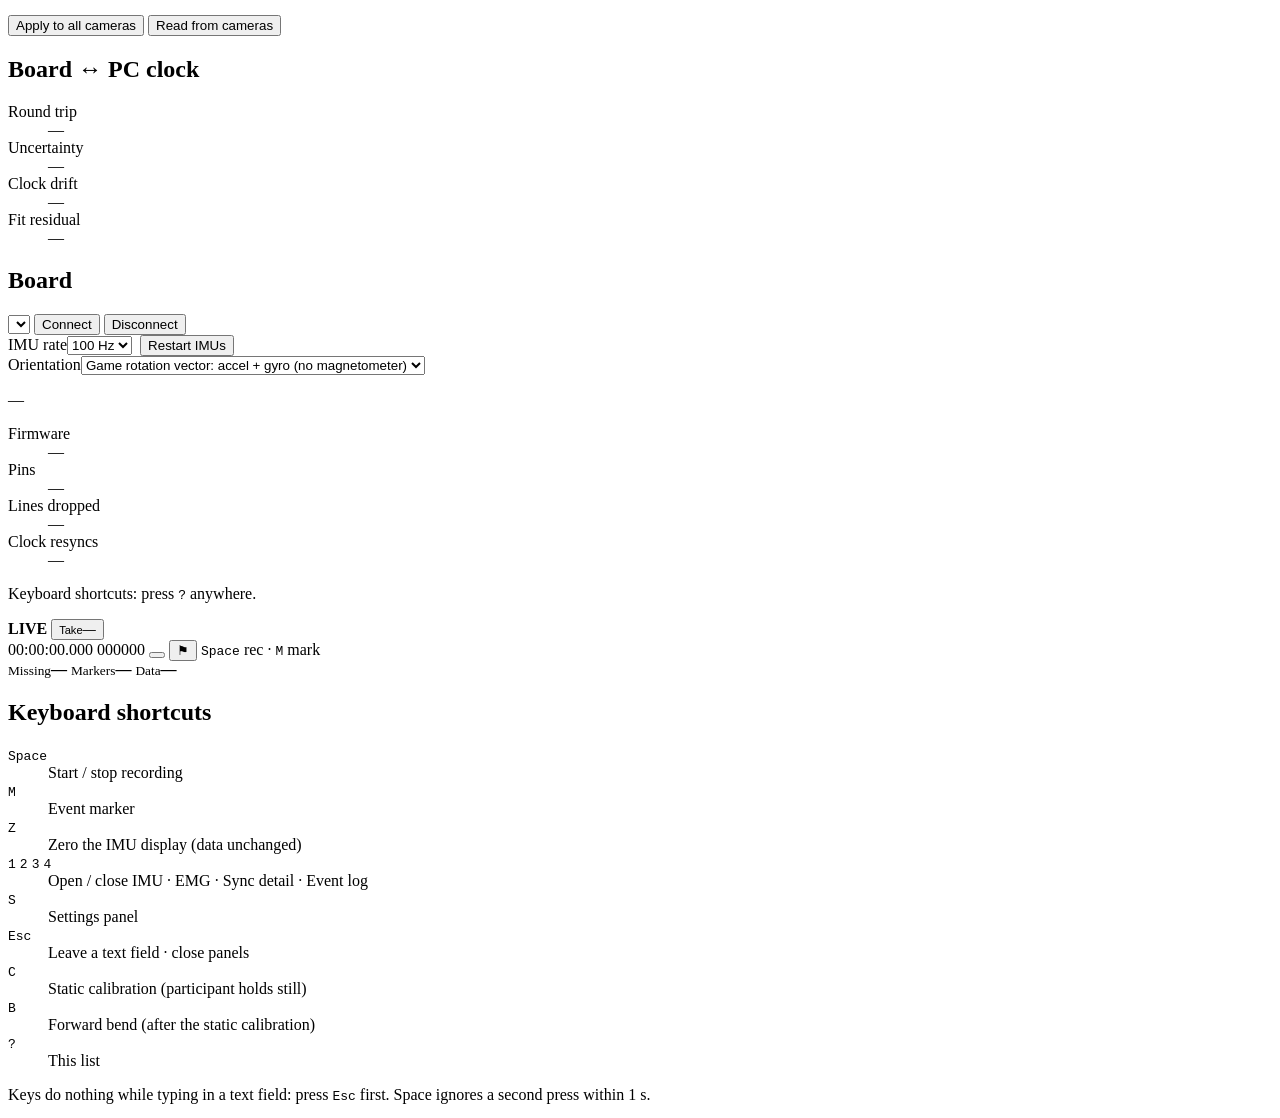
==== commit 8e64ab61: "Merge feature/gopro-video: GoPro recording control, SD import, Cameras tile, Participant Apply Co-Au" ====
--- a/host/static/index.html
+++ b/host/static/index.html
@@ -47,7 +47,7 @@
     </div>
     <div class="setupbody">
     <div class="stephead" id="step1" data-step="1"><span class="stepn">1</span><b>System check</b>
-      <span class="hint">all four green before the participant arrives · click a tile for detail</span></div>
+      <span class="hint">all green before the participant arrives · click a tile for detail</span></div>
     <div class="statusrow">
       <button class="stile" id="stDaq" data-go="drawer" title="NI DAQ: device found and reading (click for settings)">
         <span class="sl"></span><span class="st"><small>DAQ</small><b>—</b><span class="sd">—</span></span></button>
@@ -57,6 +57,8 @@
         <span class="sl"></span><span class="st"><small>EMG</small><b>—</b><span class="sd">—</span></span></button>
       <button class="stile" id="stSync" data-go="syncCard" title="Time sync between board, DAQ and PC (click for detail)">
         <span class="sl"></span><span class="st"><small>Sync</small><b>—</b><span class="sd">—</span></span></button>
+      <button class="stile" id="stCam" data-go="drawerGopro" title="GoPro cameras: connected, battery, SD card (click for settings)">
+        <span class="sl"></span><span class="st"><small>Cameras</small><b>—</b><span class="sd">—</span></span></button>
     </div>
       <div class="flowrow setuprow">
       <section class="card stepcard" id="step2" data-step="2">
@@ -70,7 +72,10 @@
             title="Scales the spine model (height ÷ 180 cm) and is saved with every trial"></label>
           <label>Notes<input id="notes" placeholder="optional" autocomplete="off" title="Saved with every trial"></label>
         </div>
-        <p class="cap" id="subjHint">Attach the IMUs and EMG electrodes, then check the live signals below.</p>
+        <div class="applyrow">
+          <p class="cap" id="subjHint">Attach the IMUs and EMG electrodes, then check the live signals below.</p>
+          <button class="btn small" id="btnSubjApply" title="Use these participant details for the next recordings (Enter in any field does the same)">Apply</button>
+        </div>
       </section>
 
       <section class="card stepcard" id="step3" data-step="3">
@@ -111,25 +116,8 @@
         <p class="cap taskinfo" id="taskInfo"></p>
         <div class="takepath mono" id="takePath" title="Where the next trial is saved"></div>
       </div>
-      <div class="rm-col rm-rec">
-        <div class="recbtns">
-          <button class="btn start" id="btnStart" title="Shortcut: Space">● Start <kbd class="k">Space</kbd></button>
-          <button class="btn stop" id="btnStop" disabled title="Shortcut: Space">■ Stop <kbd class="k">Space</kbd></button>
-        </div>
-        <div class="markrow">
-          <input id="markText" placeholder="Marker text (M)" autocomplete="off">
-          <button class="btn" id="btnMark" title="Shortcut: M">Mark</button>
-        </div>
-      </div>
-      <div class="rm-col rm-stats">
-        <dl class="recstats">
-          <div><dt>Frames</dt><dd id="recFrames">—</dd></div>
-          <div><dt>Missing</dt><dd id="recMissing">—</dd></div>
-          <div><dt>Markers</dt><dd id="recMarkers">—</dd></div>
-          <div class="wide"><dt>Session</dt><dd id="recName" class="ellip">—</dd></div>
-        </dl>
-      </div>
-    </div>
+    </div>
+    <div class="camstrip" id="camStrip" title="GoPro cameras over USB: started and stopped with each recording (Settings → GoPro)"></div>
   </section>
 
   <!-- Live signals (used in steps 1-4) -->
@@ -241,6 +229,7 @@
     <div class="spacer"></div>
     <button class="btn small ghost" id="btnRefreshFiles" title="Reload the list">↻</button>
     <button class="btn small ghost" id="btnOpenData" title="Open the data folder in Explorer">Open folder</button>
+    <button class="btn small ghost" id="btnImportVideo" title="Copy GoPro videos from SD-card copies into the trial folders, named like the trials">Import videos</button>
   </div>
   <input class="filesearch" id="filesSearch" placeholder="Filter by subject, trial or date" autocomplete="off">
   <div class="sessions" id="sessions"></div>
@@ -277,6 +266,34 @@
     </dl>
   </section>
 
+  <section class="card" id="goproCard">
+    <h2>GoPro cameras <span class="hint" id="gpHint">USB-C · GoPro Connect</span></h2>
+    <div class="row">
+      <label class="switch"><input type="checkbox" id="gpEnabled"><span></span> Record video</label>
+      <label class="switch" id="gpDownloadSw"><input type="checkbox" id="gpDownload"><span></span> Download after stop</label>
+    </div>
+    <label>Connection<select id="gpTransport">
+      <option value="usb">USB-C cable (start/stop + download)</option>
+      <option value="ble">Bluetooth (start/stop only)</option></select></label>
+    <div class="row">
+      <label class="switch" title="Refuse to start the recording if any camera fails to start"><input type="checkbox" id="gpRequire"><span></span> Require all cameras</label>
+    </div>
+    <div class="row">
+      <button class="btn small" id="btnGpRescan" title="Look for cameras and connect (cameras are not connected until you press this)">Connect</button>
+      <button class="btn small ghost" id="btnGpDisconnect" title="Disconnect every camera">Disconnect</button>
+      <button class="btn small ghost" id="btnGpPair" title="Bluetooth: put the new camera in pairing mode first (Connections → Connect Device → Quik App)">Pair new camera</button>
+    </div>
+    <div class="camlist" id="gpList"></div>
+    <h3 class="gpsub">Video settings <span class="hint">same on all cameras · kept and re-applied when a camera connects</span></h3>
+    <div class="grid2" id="gpVideo"></div>
+    <div class="row">
+      <button class="btn small" id="btnGpApply" title="Set these on every connected camera (video mode first)">Apply to all cameras</button>
+      <button class="btn small ghost" id="btnGpRead" title="Read the current settings from the cameras">Read from cameras</button>
+    </div>
+    <p class="note" id="gpVideoNote"></p>
+    <p class="note" id="gpNote"></p>
+  </section>
+
   <section class="card">
     <h2>Board ↔ PC clock</h2>
     <dl class="stats">
@@ -342,7 +359,7 @@
     <h2>Keyboard shortcuts</h2>
     <dl>
       <dt><kbd>Space</kbd></dt><dd>Start / stop recording</dd>
-      <dt><kbd>M</kbd></dt><dd>Event marker (uses the marker text, if any)</dd>
+      <dt><kbd>M</kbd></dt><dd>Event marker</dd>
       <dt><kbd>Z</kbd></dt><dd>Zero the IMU display (data unchanged)</dd>
       <dt><kbd>1</kbd> <kbd>2</kbd> <kbd>3</kbd> <kbd>4</kbd></dt><dd>Open / close IMU · EMG · Sync detail · Event log</dd>
       <dt><kbd>S</kbd></dt><dd>Settings panel</dd>
@@ -363,23 +380,13 @@
       <span class="addr mono"></span>
       <span class="pill podstate">—</span>
       <span class="pill headacc hidden" title="Rotation vector: the IMU's own heading accuracy estimate and magnetometer calibration (0-3)"></span>
-      <div class="spacer"></div>
-      <span class="metric"><b class="fresh">—</b><small>new data</small></span>
-      <span class="metric"><b class="stalls">0</b><small>stalls</small></span>
-    </div>
-    <div class="podbody">
-      <canvas class="cube"></canvas>
-      <div class="angles">
-        <div class="ang roll"><small>Roll</small><b>—</b></div>
-        <div class="ang pitch"><small>Pitch</small><b>—</b></div>
-        <div class="ang yaw"><small>Yaw</small><b>—</b></div>
-        <div class="quat mono"></div>
-        <div class="sens hidden">
-          <div class="sacc" title="Accelerometer (includes gravity: about 9.81 at rest)"><span>ACC</span><b>—</b><small></small></div>
-          <div class="sgyr" title="Gyroscope"><span>GYRO</span><b>—</b><small></small></div>
-          <div class="smag" title="Magnetometer"><span>MAG</span><b>—</b><small></small></div>
-        </div>
-      </div>
+      <span class="pill warn magcal hidden" title="Magnetometer not calibrated yet: move the IMU slowly in a figure-8 until it reaches 2-3"></span>
+      <div class="spacer"></div>
+      <span class="metric roll"><b>—</b><small>roll</small></span>
+      <span class="metric pitch"><b>—</b><small>pitch</small></span>
+      <span class="metric yaw"><b>—</b><small>yaw</small></span>
+      <span class="metric" title="Share of frames with a new IMU sample (100% = no dropped samples)"><b class="fresh">—</b><small>new data</small></span>
+      <span class="metric" title="Times the IMU stopped sending and was restarted"><b class="stalls">0</b><small>stalls</small></span>
     </div>
     <canvas class="plot"></canvas>
   </section>
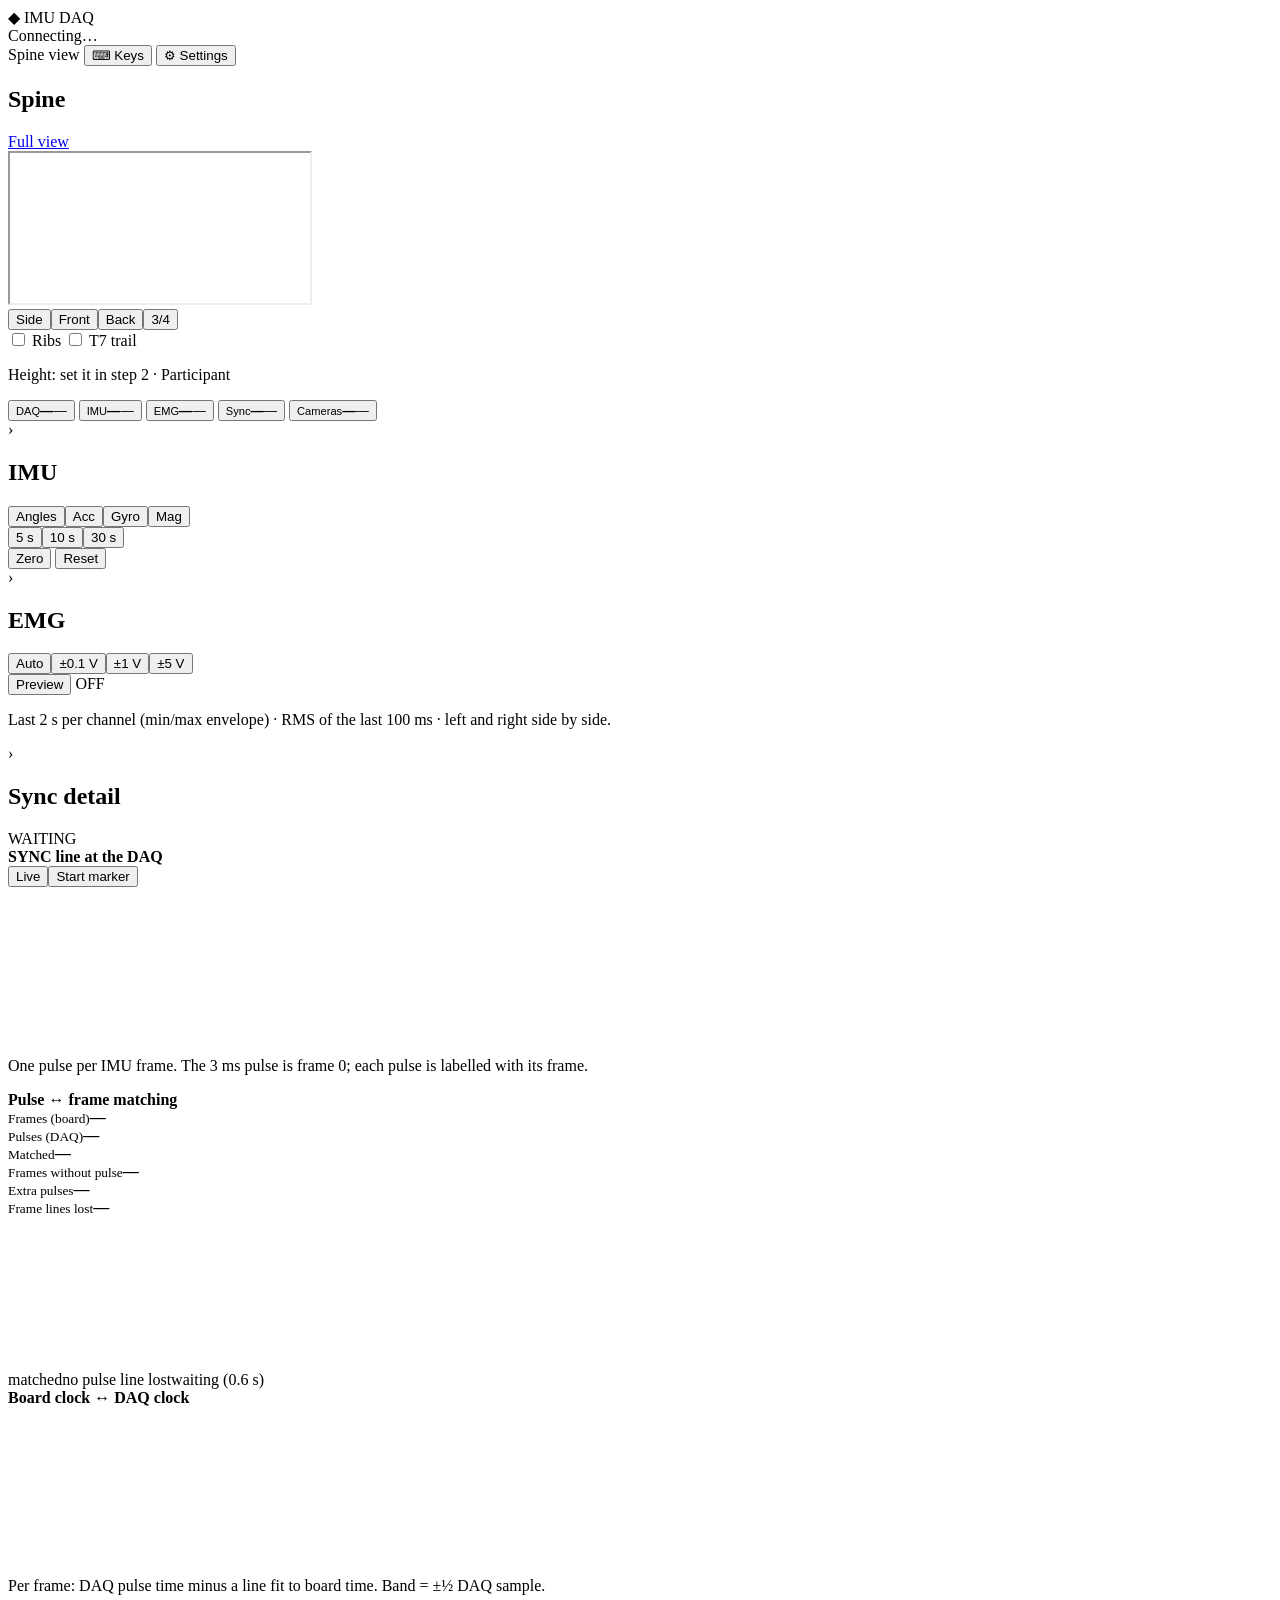
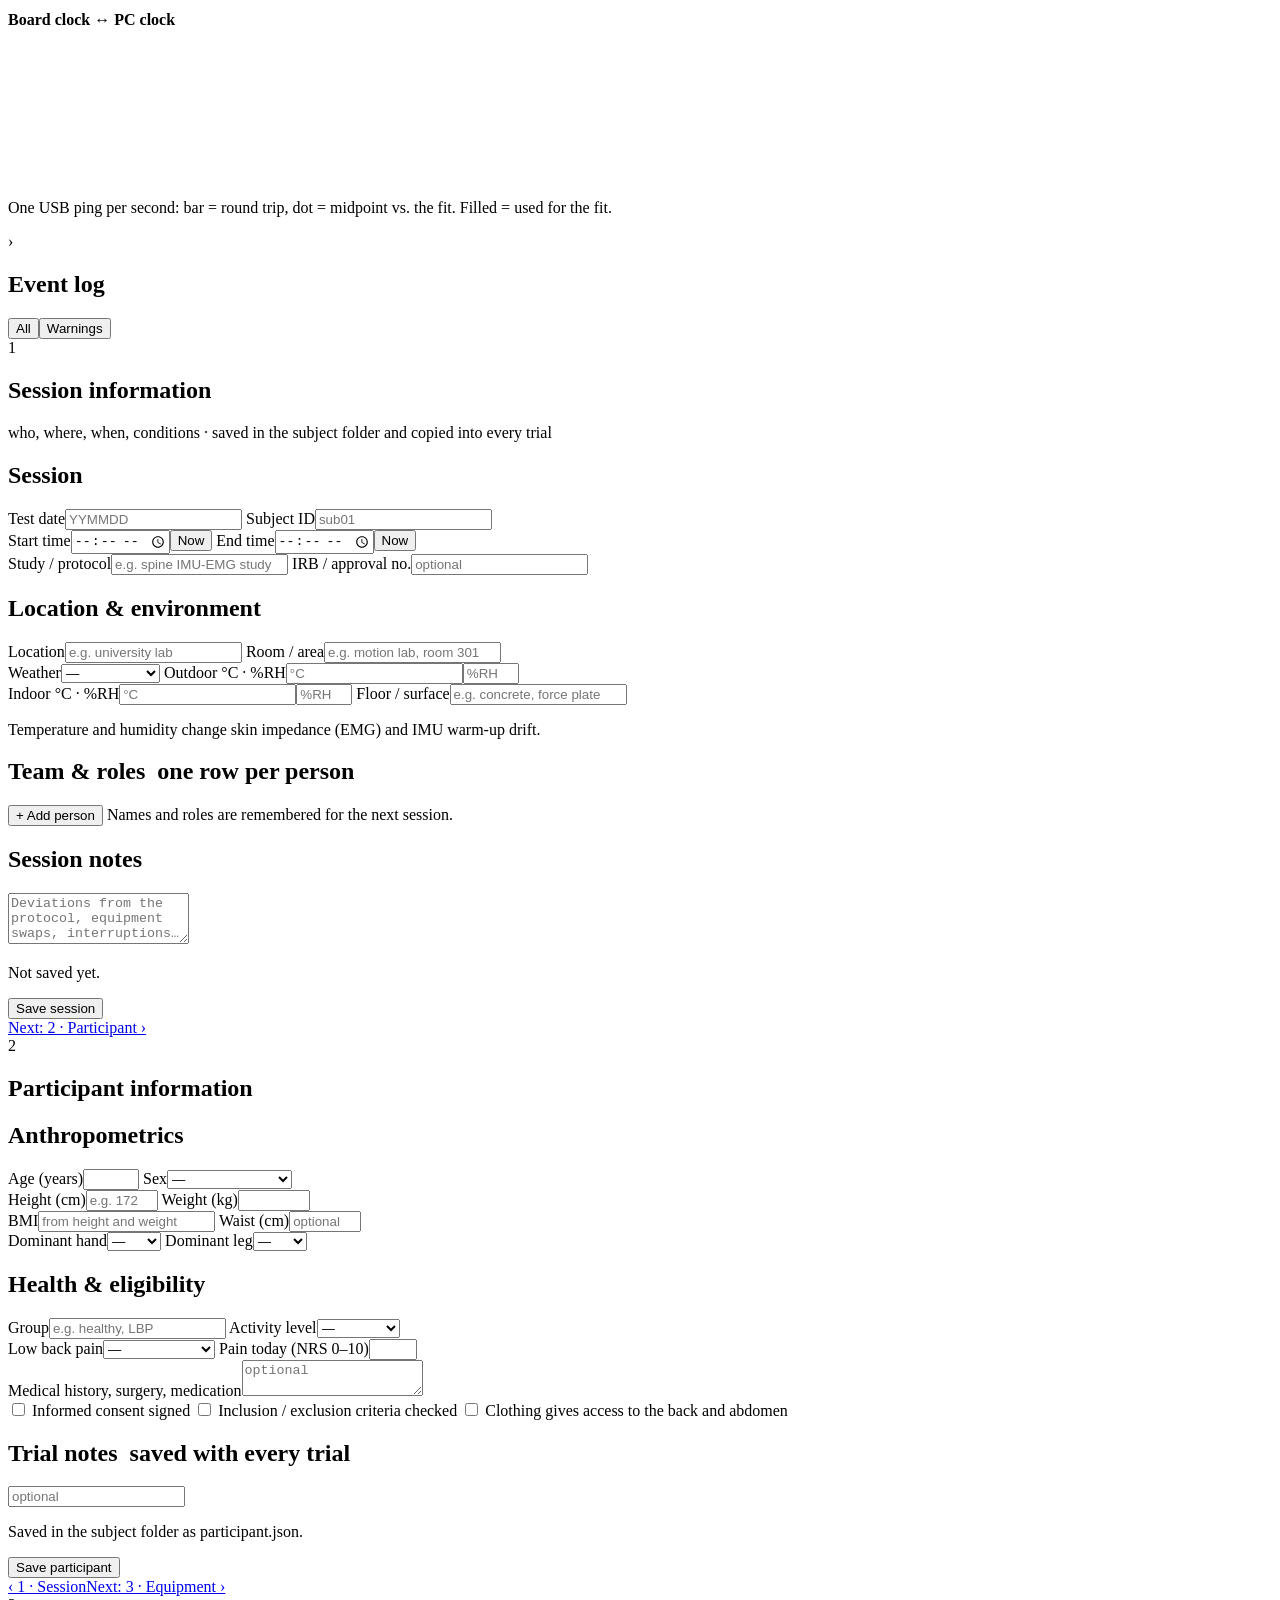
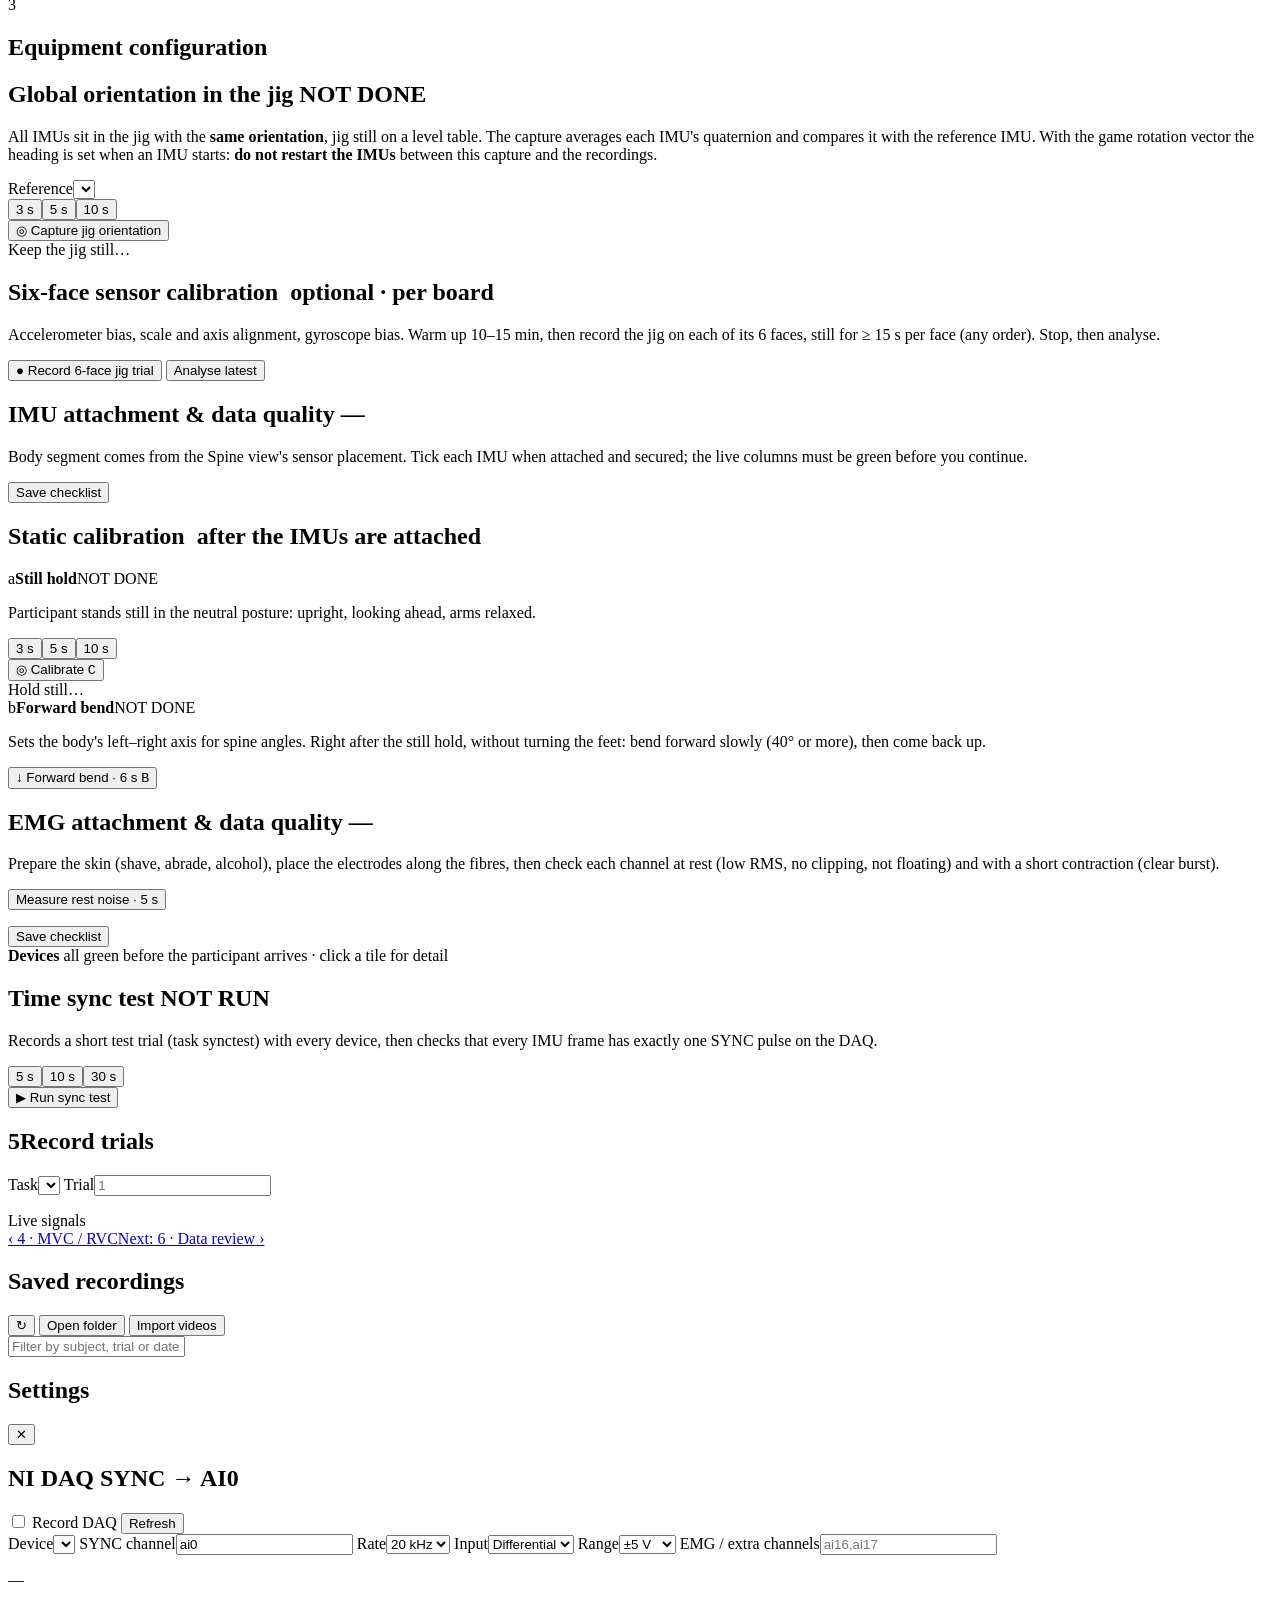
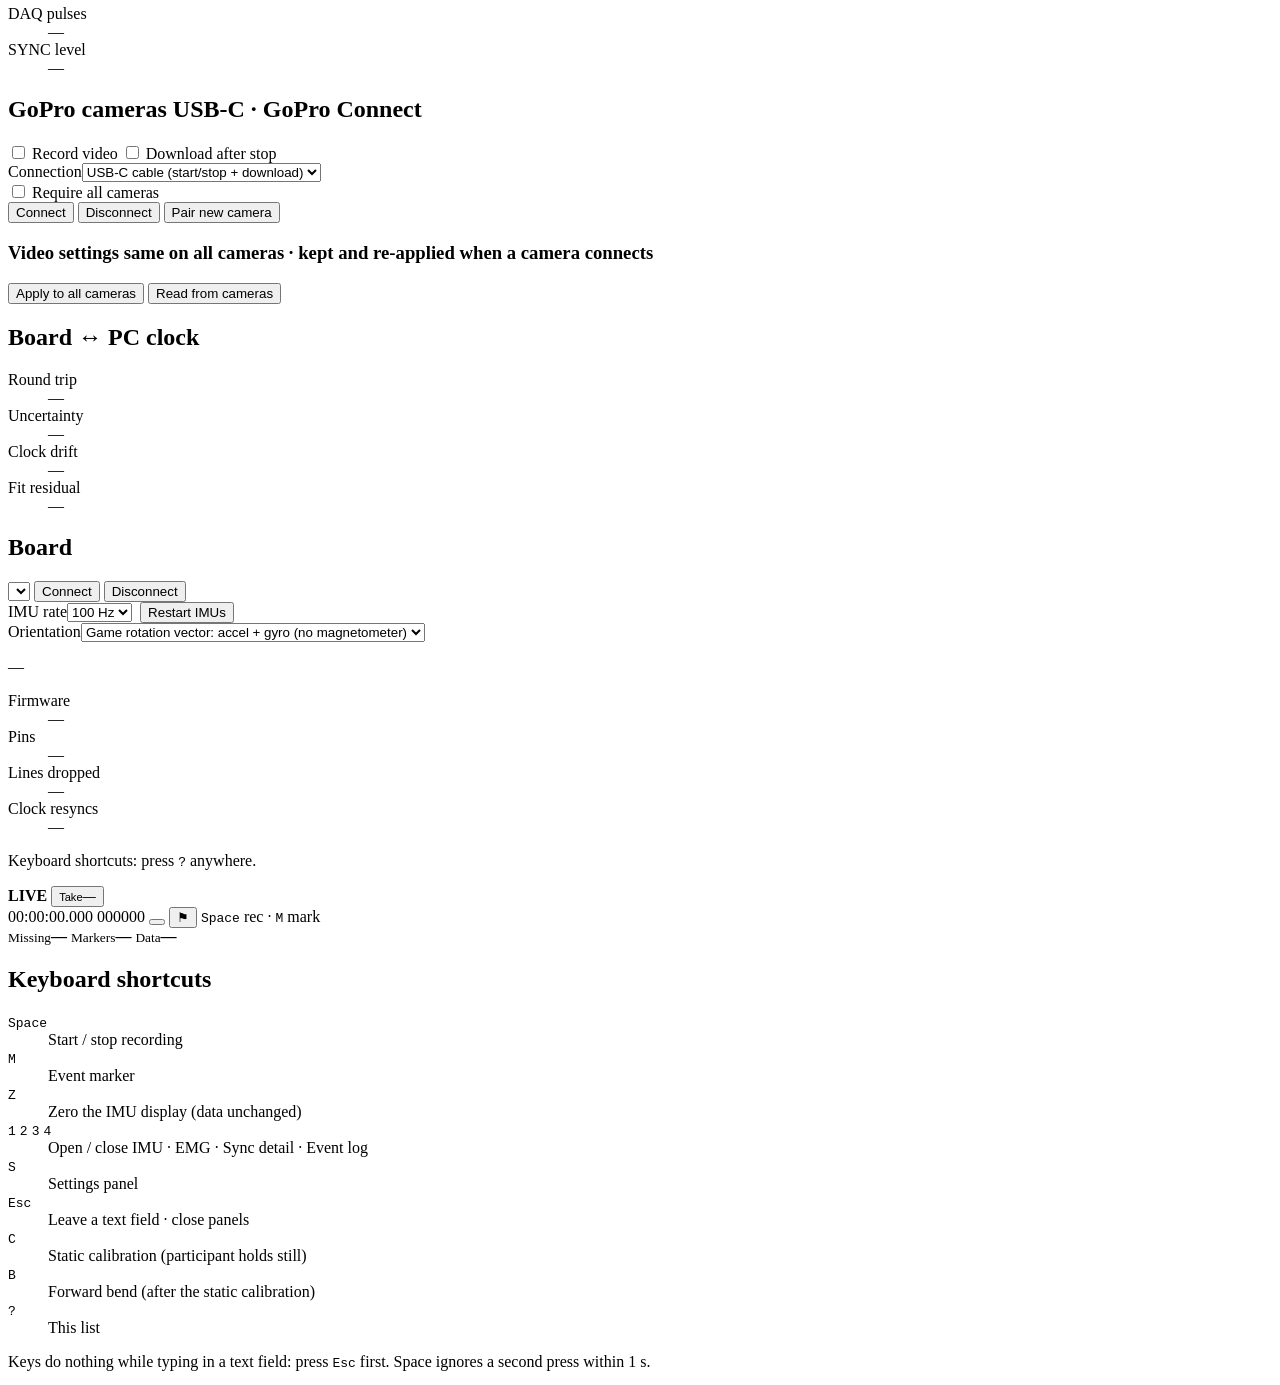
==== commit 8494428c: "GUI: experiment workflow pages (session, participant, equipment, MVC, recording, review) - Step bar " ====
--- a/host/static/index.html
+++ b/host/static/index.html
@@ -5,14 +5,14 @@
 <meta name="viewport" content="width=device-width, initial-scale=1">
 <title>IMU DAQ</title>
 <link rel="stylesheet" href="/static/app.css">
+<link rel="stylesheet" href="/static/workflow.css">
 </head>
 <body>
 <header class="topbar">
   <div class="brand"><span class="logo">◆</span> IMU DAQ</div>
   <div class="chip" id="connChip"><span class="dot" id="connDot"></span><span id="connText">Connecting…</span></div>
+  <nav class="flownav" id="flowNav" aria-label="Experiment steps"></nav>
   <div class="spacer"></div>
-  <a class="chip" href="/emg" style="text-decoration:none;color:inherit" title="Baseline offset and MVC / RVC of the EMG channels">EMG norm</a>
-  <a class="chip" href="/review" style="text-decoration:none;color:inherit" title="Open a finished recording: IMU, EMG and spine replay">Review</a>
   <a class="chip" href="/spine" style="text-decoration:none;color:inherit" title="Calibrated 3D spine view">Spine view</a>
   <button class="btn small ghost" id="btnKeys" title="Keyboard shortcuts (?)">⌨ Keys</button>
   <button class="btn small ghost" id="btnSettings" title="DAQ, time sync and board settings (S)">⚙ Settings</button>
@@ -21,7 +21,7 @@
 <div class="banner hidden" id="banner"></div>
 
 <div class="shell">
-<!-- Spine rendering (left side on wide screens) -->
+<!-- Spine rendering (left side on wide screens, Task recording page only) -->
 <aside class="spinepanel card" id="spinePanel">
   <div class="fileshead"><h2>Spine</h2><span class="hint" id="spineHint"></span><div class="spacer"></div>
     <a class="btn small ghost" href="/spine" title="Calibration, sensor placement and angles">Full view</a></div>
@@ -38,16 +38,8 @@
   </div>
 </aside>
 <main class="layout">
-  <!-- Setup: steps 1-3, done once per participant (minimize it while recording) -->
-  <section class="setupgroup" id="setupGroup">
-    <div class="setuphead" id="setupHead" tabindex="0" role="button" aria-expanded="true" title="Click to minimize / expand the setup">
-      <span class="chev stepchev">›</span><b>Setup</b><span class="hint setuphint">steps 1–3 · once per participant</span>
-      <span class="setupsum" id="setupSum"></span>
-      <span class="pill" id="setupPill">—</span>
-    </div>
-    <div class="setupbody">
-    <div class="stephead" id="step1" data-step="1"><span class="stepn">1</span><b>System check</b>
-      <span class="hint">all green before the participant arrives · click a tile for detail</span></div>
+  <!-- The live sections are kept here and moved into the slots of the page that shows them -->
+  <div class="parking hidden" id="parking">
     <div class="statusrow">
       <button class="stile" id="stDaq" data-go="drawer" title="NI DAQ: device found and reading (click for settings)">
         <span class="sl"></span><span class="st"><small>DAQ</small><b>—</b><span class="sd">—</span></span></button>
@@ -60,69 +52,6 @@
       <button class="stile" id="stCam" data-go="drawerGopro" title="GoPro cameras: connected, battery, SD card (click for settings)">
         <span class="sl"></span><span class="st"><small>Cameras</small><b>—</b><span class="sd">—</span></span></button>
     </div>
-      <div class="flowrow setuprow">
-      <section class="card stepcard" id="step2" data-step="2">
-        <h2><span class="stepn">2</span>Participant</h2>
-        <div class="pairrow">
-          <label>Test date<input id="testDate" placeholder="YYMMDD" maxlength="10" autocomplete="off" title="Folder for the day, e.g. 261113 (empty = today)"></label>
-          <label>Subject<input id="subject" placeholder="sub01" autocomplete="off" title="1, S01 or sub01 all become sub01"></label>
-        </div>
-        <div class="pairrow">
-          <label>Height (cm)<input id="heightCm" type="number" min="100" max="230" step="0.5" placeholder="e.g. 172" autocomplete="off"
-            title="Scales the spine model (height ÷ 180 cm) and is saved with every trial"></label>
-          <label>Notes<input id="notes" placeholder="optional" autocomplete="off" title="Saved with every trial"></label>
-        </div>
-        <div class="applyrow">
-          <p class="cap" id="subjHint">Attach the IMUs and EMG electrodes, then check the live signals below.</p>
-          <button class="btn small" id="btnSubjApply" title="Use these participant details for the next recordings (Enter in any field does the same)">Apply</button>
-        </div>
-      </section>
-
-      <section class="card stepcard" id="step3" data-step="3">
-        <h2><span class="stepn">3</span>Static calibration</h2>
-        <div class="substep" id="calStep">
-          <div class="subhead"><span class="subn">a</span><b>Still hold</b><span class="pill" id="calPill">NOT DONE</span></div>
-          <p class="cap">Participant stands still in the neutral posture: upright, looking ahead, arms relaxed.</p>
-          <div class="calrow">
-            <div class="seg" id="calSecs" title="Hold duration">
-              <button data-s="3">3 s</button><button data-s="5" class="on">5 s</button><button data-s="10">10 s</button>
-            </div>
-            <button class="btn calbtn" id="btnCal" title="Record a still hold and save it as the calibration (shortcut: C)">◎ Calibrate <kbd class="k">C</kbd></button>
-          </div>
-          <div class="calprog hidden" id="calProg"><div class="bar"><i id="calBar"></i></div><span id="calLeft">Hold still…</span></div>
-          <div class="calres" id="calRes"></div>
-        </div>
-        <div class="substep bendstep" id="bendStep">
-          <div class="subhead"><span class="subn">b</span><b>Forward bend</b><span class="pill" id="bendPill">NOT DONE</span></div>
-          <p class="cap">Sets the body's left–right axis for spine angles. Right after the still hold, without turning the feet: bend forward slowly (40° or more), then come back up.</p>
-          <button class="btn bendbtn" id="btnBend" title="Capture a forward bend for 6 s (shortcut: B)">↓ Forward bend · 6 s <kbd class="k">B</kbd></button>
-          <div class="calprog hidden" id="bendProg"><div class="bar"><i id="bendBar"></i></div><span id="bendLeft"></span></div>
-          <div class="calres" id="bendRes"></div>
-        </div>
-      </section>
-      </div>
-    </div>
-  </section>
-
-  <!-- Step 4: record trials (used during the whole session) -->
-  <section class="card stepcard recmain" id="step4" data-step="4">
-    <h2><span class="stepn">4</span>Record trials</h2>
-    <div class="rm-grid">
-      <div class="rm-col rm-task">
-        <div class="taskrow">
-          <label class="f-task">Task<select id="taskSel"></select></label>
-          <label class="f-trialn">Trial<input id="label" type="number" min="1" step="1" placeholder="1" autocomplete="off"></label>
-        </div>
-        <p class="cap taskinfo" id="taskInfo"></p>
-        <div class="takepath mono" id="takePath" title="Where the next trial is saved"></div>
-      </div>
-    </div>
-    <div class="camstrip" id="camStrip" title="GoPro cameras over USB: started and stopped with each recording (Settings → GoPro)"></div>
-  </section>
-
-  <!-- Live signals (used in steps 1-4) -->
-  <div class="divider"><span>Live signals</span></div>
-  <!-- 3. Detail sections (click a header to open / close) -->
   <section class="card fold" id="foldImu" data-fold="imu">
     <div class="foldhead" tabindex="0" role="button" aria-expanded="true">
       <span class="chev">›</span><h2>IMU</h2><span class="foldsum" id="sumImu"></span>
@@ -142,7 +71,6 @@
       <div class="pods" id="pods"></div>
     </div>
   </section>
-
   <section class="card fold emgcard" id="emgCard" data-fold="emg">
     <div class="foldhead" tabindex="0" role="button" aria-expanded="true">
       <span class="chev">›</span><h2>EMG</h2><span class="foldsum hint" id="emgHint"></span>
@@ -160,10 +88,6 @@
       <p class="cap" id="emgCap">Last 2 s per channel (min/max envelope) · RMS of the last 100 ms · left and right side by side.</p>
     </div>
   </section>
-
-  <!-- Step 5: review -->
-  <div class="stephead" id="step5" data-step="5"><span class="stepn">5</span><b>Review</b>
-    <span class="hint">after each trial: the banner above, SYNC result, log · saved files on the right</span></div>
   <section class="card fold syncmon" id="syncCard" data-fold="sync">
     <div class="foldhead" tabindex="0" role="button" aria-expanded="true">
       <span class="chev">›</span><h2>Sync detail</h2><span class="foldsum hint" id="smHint"></span>
@@ -207,7 +131,6 @@
       </div>
     </div>
   </section>
-
   <section class="card fold" id="foldLog" data-fold="log">
     <div class="foldhead" tabindex="0" role="button" aria-expanded="true">
       <span class="chev">›</span><h2>Event log</h2><span class="foldsum hint" id="sumLog"></span>
@@ -220,9 +143,262 @@
       <div class="log" id="log"></div>
     </div>
   </section>
+  </div>
+
+  <!-- ================= 1 · Session information ================= -->
+  <section class="view" data-view="session">
+    <div class="viewhead"><span class="stepn">1</span><h1>Session information</h1>
+      <span class="hint">who, where, when, conditions · saved in the subject folder and copied into every trial</span></div>
+    <div class="formgrid">
+      <section class="card stepcard">
+        <h2>Session</h2>
+        <div class="pairrow">
+          <label>Test date<input id="testDate" placeholder="YYMMDD" maxlength="10" autocomplete="off" title="Folder for the day, e.g. 261113 (empty = today)"></label>
+          <label>Subject ID<input id="subject" placeholder="sub01" autocomplete="off" title="1, S01 or sub01 all become sub01"></label>
+        </div>
+        <div class="pairrow">
+          <label>Start time<span class="inrow"><input id="si_start" type="time" autocomplete="off"><button class="btn small ghost" data-now="si_start" type="button">Now</button></span></label>
+          <label>End time<span class="inrow"><input id="si_end" type="time" autocomplete="off"><button class="btn small ghost" data-now="si_end" type="button">Now</button></span></label>
+        </div>
+        <div class="pairrow">
+          <label>Study / protocol<input id="si_protocol" placeholder="e.g. spine IMU-EMG study" autocomplete="off"></label>
+          <label>IRB / approval no.<input id="si_irb" placeholder="optional" autocomplete="off"></label>
+        </div>
+        <p class="cap mono" id="siFolder"></p>
+      </section>
+      <section class="card stepcard">
+        <h2>Location &amp; environment</h2>
+        <div class="pairrow">
+          <label>Location<input id="si_location" placeholder="e.g. university lab" autocomplete="off"></label>
+          <label>Room / area<input id="si_room" placeholder="e.g. motion lab, room 301" autocomplete="off"></label>
+        </div>
+        <div class="pairrow">
+          <label>Weather<select id="si_wcond">
+            <option value="">—</option><option>Clear</option><option>Partly cloudy</option><option>Cloudy</option>
+            <option>Rain</option><option>Snow</option><option>Fog</option><option>Windy</option></select></label>
+          <label>Outdoor °C · %RH<span class="inrow"><input id="si_wtemp" type="number" step="0.1" placeholder="°C"><input id="si_whum" type="number" min="0" max="100" placeholder="%RH"></span></label>
+        </div>
+        <div class="pairrow">
+          <label>Indoor °C · %RH<span class="inrow"><input id="si_itemp" type="number" step="0.1" placeholder="°C"><input id="si_ihum" type="number" min="0" max="100" placeholder="%RH"></span></label>
+          <label>Floor / surface<input id="si_surface" placeholder="e.g. concrete, force plate" autocomplete="off"></label>
+        </div>
+        <p class="cap">Temperature and humidity change skin impedance (EMG) and IMU warm-up drift.</p>
+      </section>
+      <section class="card stepcard wide">
+        <h2>Team &amp; roles <span class="hint">&nbsp;one row per person</span></h2>
+        <div class="team" id="siTeam"></div>
+        <div class="row"><button class="btn small" id="btnAddPerson" type="button">+ Add person</button>
+          <span class="hint">Names and roles are remembered for the next session.</span></div>
+        <datalist id="siRoles">
+          <option>Principal investigator</option><option>GUI operator</option><option>IMU placement</option>
+          <option>EMG placement</option><option>Participant instructions</option><option>Safety / spotter</option>
+          <option>Video / cameras</option><option>Note taker</option></datalist>
+      </section>
+      <section class="card stepcard wide">
+        <h2>Session notes</h2>
+        <textarea id="si_notes" rows="3" placeholder="Deviations from the protocol, equipment swaps, interruptions…"></textarea>
+        <div class="applyrow"><p class="cap" id="siState">Not saved yet.</p>
+          <button class="btn" id="btnSessSave">Save session</button></div>
+      </section>
+    </div>
+    <div class="viewnext"><a class="btn" href="#participant">Next: 2 · Participant ›</a></div>
+  </section>
+
+  <!-- ================= 2 · Participant information ================= -->
+  <section class="view" data-view="participant">
+    <div class="viewhead"><span class="stepn">2</span><h1>Participant information</h1>
+      <span class="hint" id="piWho"></span></div>
+    <div class="formgrid">
+      <section class="card stepcard" id="step2" data-step="2">
+        <h2>Anthropometrics</h2>
+        <div class="pairrow">
+          <label>Age (years)<input id="pi_age" type="number" min="1" max="120" autocomplete="off"></label>
+          <label>Sex<select id="pi_sex"><option value="">—</option><option>Female</option><option>Male</option><option>Other / not stated</option></select></label>
+        </div>
+        <div class="pairrow">
+          <label>Height (cm)<input id="heightCm" type="number" min="100" max="230" step="0.5" placeholder="e.g. 172" autocomplete="off"
+            title="Scales the spine model (height ÷ 180 cm) and is saved with every trial"></label>
+          <label>Weight (kg)<input id="pi_weight" type="number" min="20" max="250" step="0.1" autocomplete="off"></label>
+        </div>
+        <div class="pairrow">
+          <label>BMI<input id="pi_bmi" readonly tabindex="-1" placeholder="from height and weight"></label>
+          <label>Waist (cm)<input id="pi_waist" type="number" min="30" max="200" step="0.5" placeholder="optional"></label>
+        </div>
+        <div class="pairrow">
+          <label>Dominant hand<select id="pi_hand"><option value="">—</option><option>Right</option><option>Left</option><option>Both</option></select></label>
+          <label>Dominant leg<select id="pi_leg"><option value="">—</option><option>Right</option><option>Left</option></select></label>
+        </div>
+      </section>
+      <section class="card stepcard">
+        <h2>Health &amp; eligibility</h2>
+        <div class="pairrow">
+          <label>Group<input id="pi_group" placeholder="e.g. healthy, LBP" autocomplete="off" list="piGroups"></label>
+          <label>Activity level<select id="pi_activity"><option value="">—</option><option>Sedentary</option><option>Light</option><option>Moderate</option><option>Vigorous</option></select></label>
+        </div>
+        <datalist id="piGroups"><option>Healthy</option><option>Chronic low back pain</option><option>Acute low back pain</option></datalist>
+        <div class="pairrow">
+          <label>Low back pain<select id="pi_lbp"><option value="">—</option><option>None</option><option>Current</option><option>Past (resolved)</option></select></label>
+          <label>Pain today (NRS 0–10)<input id="pi_nrs" type="number" min="0" max="10" step="1" autocomplete="off"></label>
+        </div>
+        <label>Medical history, surgery, medication<textarea id="pi_history" rows="2" placeholder="optional"></textarea></label>
+        <div class="checks">
+          <label class="ck"><input type="checkbox" id="pi_consent"> Informed consent signed</label>
+          <label class="ck"><input type="checkbox" id="pi_eligible"> Inclusion / exclusion criteria checked</label>
+          <label class="ck"><input type="checkbox" id="pi_clothing"> Clothing gives access to the back and abdomen</label>
+        </div>
+      </section>
+      <section class="card stepcard wide">
+        <h2>Trial notes <span class="hint">&nbsp;saved with every trial</span></h2>
+        <input id="notes" placeholder="optional" autocomplete="off" title="Saved with every trial">
+        <div class="applyrow">
+          <p class="cap" id="subjHint">Saved in the subject folder as participant.json.</p>
+          <button class="btn" id="btnSubjApply" title="Use these participant details for the next recordings">Save participant</button>
+        </div>
+      </section>
+    </div>
+    <div class="viewnext"><a class="btn ghost" href="#session">‹ 1 · Session</a><a class="btn" href="#equip-jig">Next: 3 · Equipment ›</a></div>
+  </section>
+
+  <!-- ================= 3 · Equipment configuration ================= -->
+  <section class="view" data-view="equip">
+    <div class="viewhead"><span class="stepn">3</span><h1>Equipment configuration</h1>
+      <nav class="esubs" id="equipSubs"></nav></div>
+
+    <!-- 3a: IMU jig -->
+    <div class="sub" data-sub="equip-jig">
+      <div class="formgrid">
+        <section class="card stepcard">
+          <h2>Global orientation in the jig <span class="pill" id="jigPill">NOT DONE</span></h2>
+          <p class="cap">All IMUs sit in the jig with the <b>same orientation</b>, jig still on a level table. The capture averages
+            each IMU's quaternion and compares it with the reference IMU. With the game rotation vector the heading is set
+            when an IMU starts: <b>do not restart the IMUs</b> between this capture and the recordings.</p>
+          <div class="calrow">
+            <label class="inl">Reference<select id="jigRef"></select></label>
+            <div class="seg" id="jigSecs" title="Capture duration">
+              <button data-s="3">3 s</button><button data-s="5" class="on">5 s</button><button data-s="10">10 s</button></div>
+            <button class="btn calbtn" id="btnJigCap">◎ Capture jig orientation</button>
+          </div>
+          <div class="calprog hidden" id="jigProg"><div class="bar"><i id="jigBar"></i></div><span id="jigLeft">Keep the jig still…</span></div>
+          <div class="restable" id="jigRes"></div>
+        </section>
+        <section class="card stepcard">
+          <h2>Six-face sensor calibration <span class="hint">&nbsp;optional · per board</span></h2>
+          <p class="cap">Accelerometer bias, scale and axis alignment, gyroscope bias. Warm up 10–15 min, then record the jig on
+            each of its 6 faces, still for ≥ 15 s per face (any order). Stop, then analyse.</p>
+          <div class="row">
+            <button class="btn" id="btnJigRec">● Record 6-face jig trial</button>
+            <button class="btn ghost" id="btnJigAnalyze">Analyse latest</button>
+          </div>
+          <p class="cap mono" id="jigRecInfo"></p>
+          <div class="restable" id="jigCalRes"></div>
+        </section>
+      </div>
+      <div class="slot" data-slot="imu"></div>
+    </div>
+
+    <!-- 3b: IMU attachment -->
+    <div class="sub" data-sub="equip-imu">
+      <div class="formgrid">
+        <section class="card stepcard">
+          <h2>IMU attachment &amp; data quality <span class="pill" id="imuChkPill">—</span></h2>
+          <p class="cap">Body segment comes from the Spine view's sensor placement. Tick each IMU when attached and secured;
+            the live columns must be green before you continue.</p>
+          <div class="restable" id="imuCheck"></div>
+          <div class="applyrow"><p class="cap" id="imuChkState"></p><button class="btn small" id="btnImuChkSave">Save checklist</button></div>
+        </section>
+      <section class="card stepcard" id="step3" data-step="3">
+        <h2>Static calibration <span class="hint">&nbsp;after the IMUs are attached</span></h2>
+        <div class="substep" id="calStep">
+          <div class="subhead"><span class="subn">a</span><b>Still hold</b><span class="pill" id="calPill">NOT DONE</span></div>
+          <p class="cap">Participant stands still in the neutral posture: upright, looking ahead, arms relaxed.</p>
+          <div class="calrow">
+            <div class="seg" id="calSecs" title="Hold duration">
+              <button data-s="3">3 s</button><button data-s="5" class="on">5 s</button><button data-s="10">10 s</button>
+            </div>
+            <button class="btn calbtn" id="btnCal" title="Record a still hold and save it as the calibration (shortcut: C)">◎ Calibrate <kbd class="k">C</kbd></button>
+          </div>
+          <div class="calprog hidden" id="calProg"><div class="bar"><i id="calBar"></i></div><span id="calLeft">Hold still…</span></div>
+          <div class="calres" id="calRes"></div>
+        </div>
+        <div class="substep bendstep" id="bendStep">
+          <div class="subhead"><span class="subn">b</span><b>Forward bend</b><span class="pill" id="bendPill">NOT DONE</span></div>
+          <p class="cap">Sets the body's left–right axis for spine angles. Right after the still hold, without turning the feet: bend forward slowly (40° or more), then come back up.</p>
+          <button class="btn bendbtn" id="btnBend" title="Capture a forward bend for 6 s (shortcut: B)">↓ Forward bend · 6 s <kbd class="k">B</kbd></button>
+          <div class="calprog hidden" id="bendProg"><div class="bar"><i id="bendBar"></i></div><span id="bendLeft"></span></div>
+          <div class="calres" id="bendRes"></div>
+        </div>
+      </section>
+      </div>
+      <div class="slot" data-slot="imu"></div>
+    </div>
+
+    <!-- 3c: EMG attachment -->
+    <div class="sub" data-sub="equip-emg">
+      <div class="formgrid">
+        <section class="card stepcard wide">
+          <h2>EMG attachment &amp; data quality <span class="pill" id="emgChkPill">—</span></h2>
+          <p class="cap">Prepare the skin (shave, abrade, alcohol), place the electrodes along the fibres, then check each channel
+            at rest (low RMS, no clipping, not floating) and with a short contraction (clear burst).</p>
+          <div class="row"><button class="btn small" id="btnEmgRest" title="Average each channel's RMS for 5 s while the participant relaxes">Measure rest noise · 5 s</button>
+            <span class="hint" id="emgRestState"></span></div>
+          <div class="restable" id="emgCheck"></div>
+          <div class="applyrow"><p class="cap" id="emgChkState"></p><button class="btn small" id="btnEmgChkSave">Save checklist</button></div>
+        </section>
+      </div>
+      <div class="slot" data-slot="emg"></div>
+    </div>
+
+    <!-- 3d: DAQ connection & time sync -->
+    <div class="sub" data-sub="equip-daq">
+      <div class="stephead" id="step1" data-step="1"><b>Devices</b>
+        <span class="hint">all green before the participant arrives · click a tile for detail</span></div>
+      <div class="slot" data-slot="tiles"></div>
+      <div class="formgrid">
+        <section class="card stepcard wide">
+          <h2>Time sync test <span class="pill" id="syncTestPill">NOT RUN</span></h2>
+          <p class="cap">Records a short test trial (task <span class="mono">synctest</span>) with every device, then checks that
+            every IMU frame has exactly one SYNC pulse on the DAQ.</p>
+          <div class="row">
+            <div class="seg" id="syncSecs"><button data-s="5">5 s</button><button data-s="10" class="on">10 s</button><button data-s="30">30 s</button></div>
+            <button class="btn calbtn" id="btnSyncTest">▶ Run sync test</button>
+            <span class="hint" id="syncTestLeft"></span>
+          </div>
+          <div class="restable" id="syncTestRes"></div>
+        </section>
+      </div>
+      <div class="slot" data-slot="sync"></div>
+      <div class="slot" data-slot="log"></div>
+    </div>
+    <div class="viewnext" id="equipNext"></div>
+  </section>
+
+  <!-- ================= 5 · Task recording ================= -->
+  <section class="view" data-view="record">
+    <div class="slot" data-slot="tiles"></div>
+  <section class="card stepcard recmain" id="step4" data-step="4">
+    <h2><span class="stepn">5</span>Record trials</h2>
+    <div class="rm-grid">
+      <div class="rm-col rm-task">
+        <div class="taskrow">
+          <label class="f-task">Task<select id="taskSel"></select></label>
+          <label class="f-trialn">Trial<input id="label" type="number" min="1" step="1" placeholder="1" autocomplete="off"></label>
+        </div>
+        <p class="cap taskinfo" id="taskInfo"></p>
+        <div class="takepath mono" id="takePath" title="Where the next trial is saved"></div>
+      </div>
+    </div>
+    <div class="camstrip" id="camStrip" title="GoPro cameras over USB: started and stopped with each recording (Settings → GoPro)"></div>
+  </section>
+    <div class="divider"><span>Live signals</span></div>
+    <div class="slot" data-slot="imu"></div>
+    <div class="slot" data-slot="emg"></div>
+    <div class="slot" data-slot="sync"></div>
+    <div class="slot" data-slot="log"></div>
+    <div class="viewnext"><a class="btn ghost" href="/emg">‹ 4 · MVC / RVC</a><a class="btn" href="/review">Next: 6 · Data review ›</a></div>
+  </section>
 </main>
 
-<!-- Saved recordings (right side on wide screens, below on narrow ones) -->
+<!-- Saved recordings (right side on wide screens, Task recording page only) -->
 <aside class="files card" id="filesPanel">
   <div class="fileshead">
     <h2>Saved recordings</h2><span class="hint" id="filesCount"></span>
@@ -393,6 +569,8 @@
 </template>
 
 <script src="/static/stream.js"></script>
+<script src="/static/nav.js"></script>
 <script src="/static/app.js"></script>
+<script src="/static/workflow.js"></script>
 </body>
 </html>
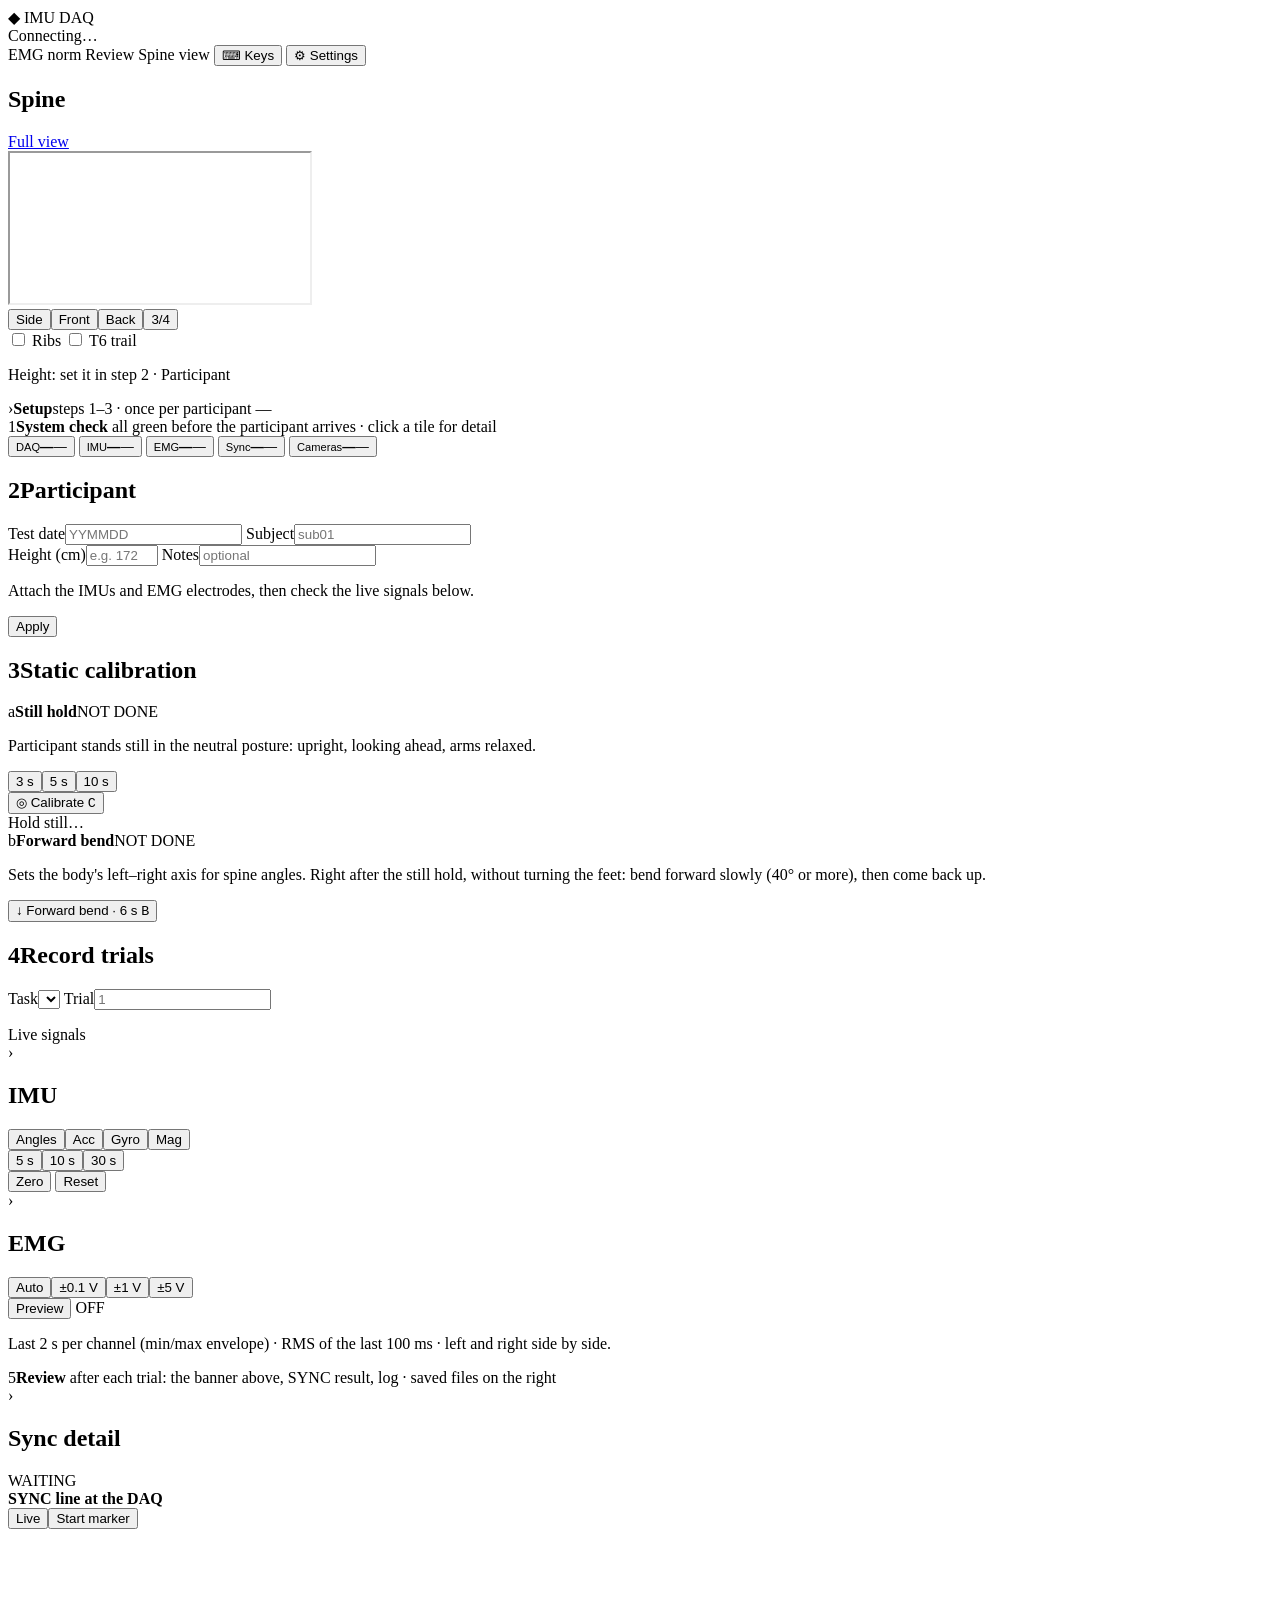
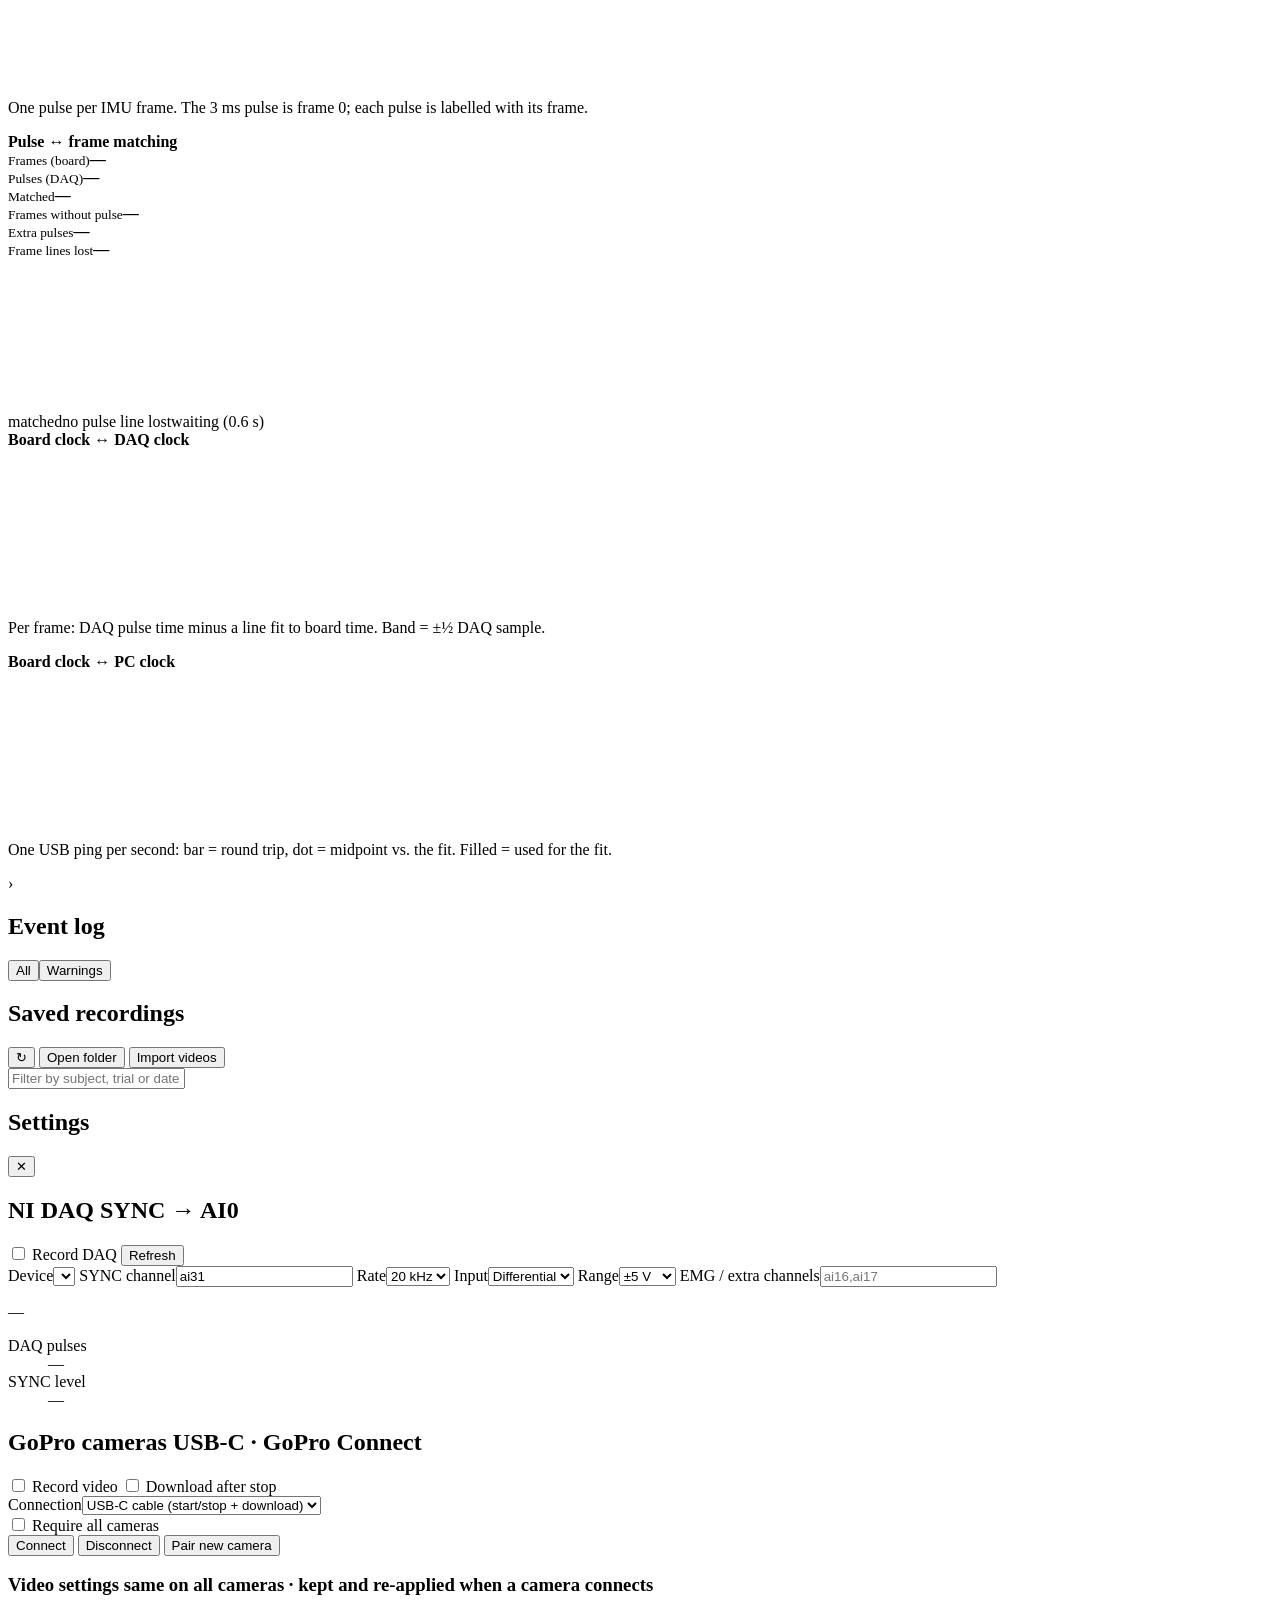
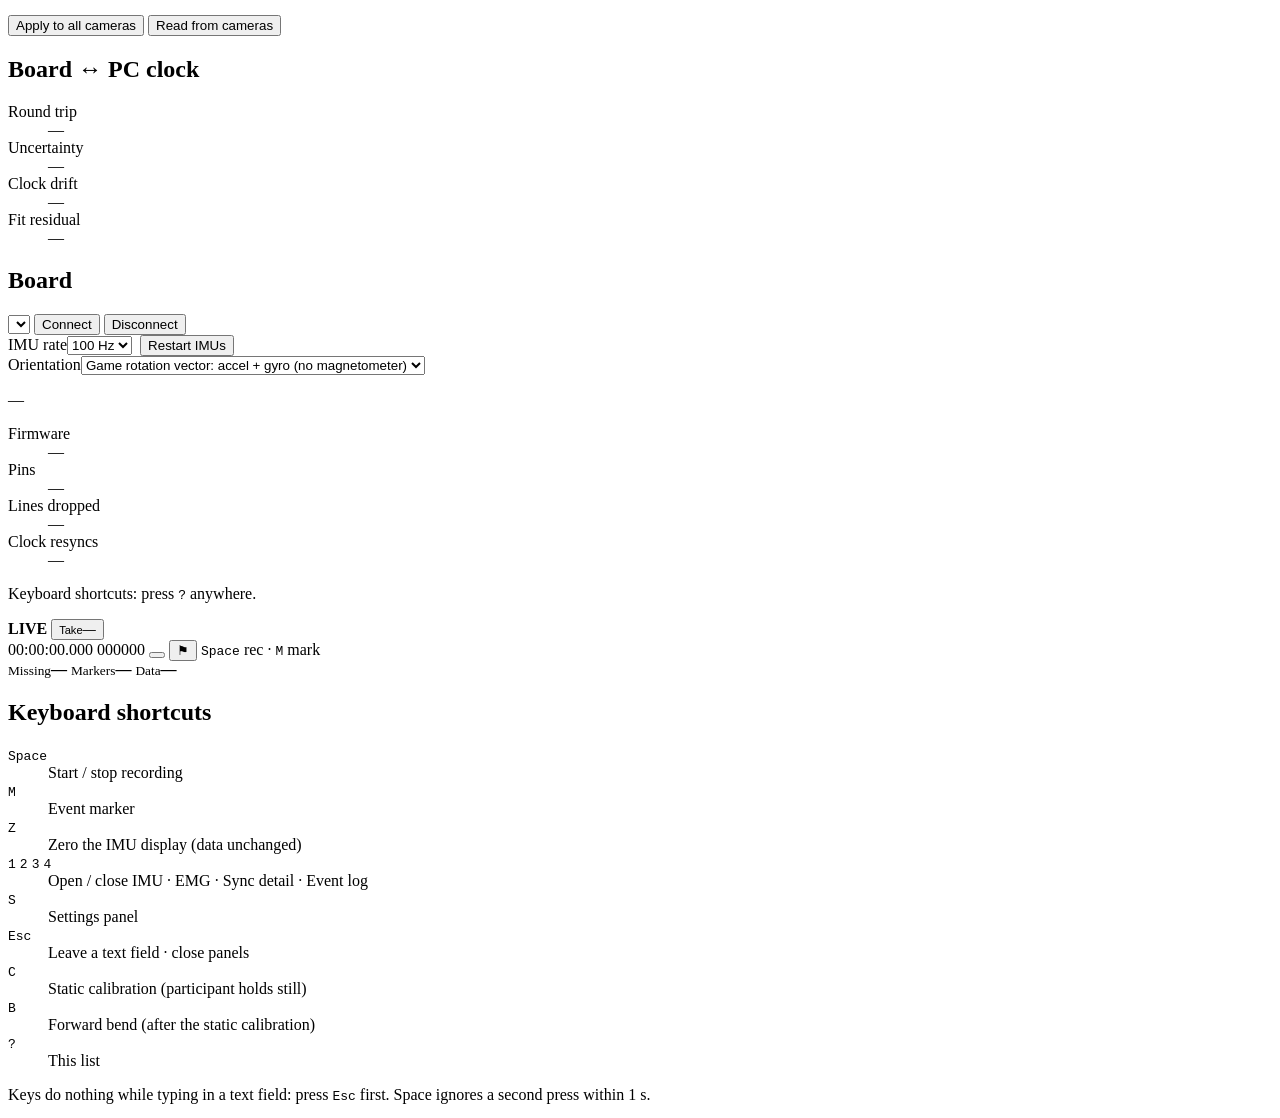
==== commit 2548e579: "host: support the SID Lab spine-brace firmware (teensy_spine_imu) The GUI now runs the senior's teen" ====
--- a/host/static/index.html
+++ b/host/static/index.html
@@ -5,14 +5,14 @@
 <meta name="viewport" content="width=device-width, initial-scale=1">
 <title>IMU DAQ</title>
 <link rel="stylesheet" href="/static/app.css">
-<link rel="stylesheet" href="/static/workflow.css">
 </head>
 <body>
 <header class="topbar">
   <div class="brand"><span class="logo">◆</span> IMU DAQ</div>
   <div class="chip" id="connChip"><span class="dot" id="connDot"></span><span id="connText">Connecting…</span></div>
-  <nav class="flownav" id="flowNav" aria-label="Experiment steps"></nav>
   <div class="spacer"></div>
+  <a class="chip" href="/emg" style="text-decoration:none;color:inherit" title="Baseline offset and MVC / RVC of the EMG channels">EMG norm</a>
+  <a class="chip" href="/review" style="text-decoration:none;color:inherit" title="Open a finished recording: IMU, EMG and spine replay">Review</a>
   <a class="chip" href="/spine" style="text-decoration:none;color:inherit" title="Calibrated 3D spine view">Spine view</a>
   <button class="btn small ghost" id="btnKeys" title="Keyboard shortcuts (?)">⌨ Keys</button>
   <button class="btn small ghost" id="btnSettings" title="DAQ, time sync and board settings (S)">⚙ Settings</button>
@@ -21,7 +21,7 @@
 <div class="banner hidden" id="banner"></div>
 
 <div class="shell">
-<!-- Spine rendering (left side on wide screens, Task recording page only) -->
+<!-- Spine rendering (left side on wide screens) -->
 <aside class="spinepanel card" id="spinePanel">
   <div class="fileshead"><h2>Spine</h2><span class="hint" id="spineHint"></span><div class="spacer"></div>
     <a class="btn small ghost" href="/spine" title="Calibration, sensor placement and angles">Full view</a></div>
@@ -32,14 +32,22 @@
     </div>
     <div class="sptoggles">
       <label class="tgl"><input type="checkbox" id="spRibs"> Ribs</label>
-      <label class="tgl"><input type="checkbox" id="spTrail"> T7 trail</label>
+      <label class="tgl"><input type="checkbox" id="spTrail"> T6 trail</label>
     </div>
     <p class="hint" id="spHeightHint">Height: set it in step 2 · Participant</p>
   </div>
 </aside>
 <main class="layout">
-  <!-- The live sections are kept here and moved into the slots of the page that shows them -->
-  <div class="parking hidden" id="parking">
+  <!-- Setup: steps 1-3, done once per participant (minimize it while recording) -->
+  <section class="setupgroup" id="setupGroup">
+    <div class="setuphead" id="setupHead" tabindex="0" role="button" aria-expanded="true" title="Click to minimize / expand the setup">
+      <span class="chev stepchev">›</span><b>Setup</b><span class="hint setuphint">steps 1–3 · once per participant</span>
+      <span class="setupsum" id="setupSum"></span>
+      <span class="pill" id="setupPill">—</span>
+    </div>
+    <div class="setupbody">
+    <div class="stephead" id="step1" data-step="1"><span class="stepn">1</span><b>System check</b>
+      <span class="hint">all green before the participant arrives · click a tile for detail</span></div>
     <div class="statusrow">
       <button class="stile" id="stDaq" data-go="drawer" title="NI DAQ: device found and reading (click for settings)">
         <span class="sl"></span><span class="st"><small>DAQ</small><b>—</b><span class="sd">—</span></span></button>
@@ -52,6 +60,69 @@
       <button class="stile" id="stCam" data-go="drawerGopro" title="GoPro cameras: connected, battery, SD card (click for settings)">
         <span class="sl"></span><span class="st"><small>Cameras</small><b>—</b><span class="sd">—</span></span></button>
     </div>
+      <div class="flowrow setuprow">
+      <section class="card stepcard" id="step2" data-step="2">
+        <h2><span class="stepn">2</span>Participant</h2>
+        <div class="pairrow">
+          <label>Test date<input id="testDate" placeholder="YYMMDD" maxlength="10" autocomplete="off" title="Folder for the day, e.g. 261113 (empty = today)"></label>
+          <label>Subject<input id="subject" placeholder="sub01" autocomplete="off" title="1, S01 or sub01 all become sub01"></label>
+        </div>
+        <div class="pairrow">
+          <label>Height (cm)<input id="heightCm" type="number" min="100" max="230" step="0.5" placeholder="e.g. 172" autocomplete="off"
+            title="Scales the spine model (height ÷ 180 cm) and is saved with every trial"></label>
+          <label>Notes<input id="notes" placeholder="optional" autocomplete="off" title="Saved with every trial"></label>
+        </div>
+        <div class="applyrow">
+          <p class="cap" id="subjHint">Attach the IMUs and EMG electrodes, then check the live signals below.</p>
+          <button class="btn small" id="btnSubjApply" title="Use these participant details for the next recordings (Enter in any field does the same)">Apply</button>
+        </div>
+      </section>
+
+      <section class="card stepcard" id="step3" data-step="3">
+        <h2><span class="stepn">3</span>Static calibration</h2>
+        <div class="substep" id="calStep">
+          <div class="subhead"><span class="subn">a</span><b>Still hold</b><span class="pill" id="calPill">NOT DONE</span></div>
+          <p class="cap">Participant stands still in the neutral posture: upright, looking ahead, arms relaxed.</p>
+          <div class="calrow">
+            <div class="seg" id="calSecs" title="Hold duration">
+              <button data-s="3">3 s</button><button data-s="5" class="on">5 s</button><button data-s="10">10 s</button>
+            </div>
+            <button class="btn calbtn" id="btnCal" title="Record a still hold and save it as the calibration (shortcut: C)">◎ Calibrate <kbd class="k">C</kbd></button>
+          </div>
+          <div class="calprog hidden" id="calProg"><div class="bar"><i id="calBar"></i></div><span id="calLeft">Hold still…</span></div>
+          <div class="calres" id="calRes"></div>
+        </div>
+        <div class="substep bendstep" id="bendStep">
+          <div class="subhead"><span class="subn">b</span><b>Forward bend</b><span class="pill" id="bendPill">NOT DONE</span></div>
+          <p class="cap">Sets the body's left–right axis for spine angles. Right after the still hold, without turning the feet: bend forward slowly (40° or more), then come back up.</p>
+          <button class="btn bendbtn" id="btnBend" title="Capture a forward bend for 6 s (shortcut: B)">↓ Forward bend · 6 s <kbd class="k">B</kbd></button>
+          <div class="calprog hidden" id="bendProg"><div class="bar"><i id="bendBar"></i></div><span id="bendLeft"></span></div>
+          <div class="calres" id="bendRes"></div>
+        </div>
+      </section>
+      </div>
+    </div>
+  </section>
+
+  <!-- Step 4: record trials (used during the whole session) -->
+  <section class="card stepcard recmain" id="step4" data-step="4">
+    <h2><span class="stepn">4</span>Record trials</h2>
+    <div class="rm-grid">
+      <div class="rm-col rm-task">
+        <div class="taskrow">
+          <label class="f-task">Task<select id="taskSel"></select></label>
+          <label class="f-trialn">Trial<input id="label" type="number" min="1" step="1" placeholder="1" autocomplete="off"></label>
+        </div>
+        <p class="cap taskinfo" id="taskInfo"></p>
+        <div class="takepath mono" id="takePath" title="Where the next trial is saved"></div>
+      </div>
+    </div>
+    <div class="camstrip" id="camStrip" title="GoPro cameras over USB: started and stopped with each recording (Settings → GoPro)"></div>
+  </section>
+
+  <!-- Live signals (used in steps 1-4) -->
+  <div class="divider"><span>Live signals</span></div>
+  <!-- 3. Detail sections (click a header to open / close) -->
   <section class="card fold" id="foldImu" data-fold="imu">
     <div class="foldhead" tabindex="0" role="button" aria-expanded="true">
       <span class="chev">›</span><h2>IMU</h2><span class="foldsum" id="sumImu"></span>
@@ -71,6 +142,7 @@
       <div class="pods" id="pods"></div>
     </div>
   </section>
+
   <section class="card fold emgcard" id="emgCard" data-fold="emg">
     <div class="foldhead" tabindex="0" role="button" aria-expanded="true">
       <span class="chev">›</span><h2>EMG</h2><span class="foldsum hint" id="emgHint"></span>
@@ -88,6 +160,10 @@
       <p class="cap" id="emgCap">Last 2 s per channel (min/max envelope) · RMS of the last 100 ms · left and right side by side.</p>
     </div>
   </section>
+
+  <!-- Step 5: review -->
+  <div class="stephead" id="step5" data-step="5"><span class="stepn">5</span><b>Review</b>
+    <span class="hint">after each trial: the banner above, SYNC result, log · saved files on the right</span></div>
   <section class="card fold syncmon" id="syncCard" data-fold="sync">
     <div class="foldhead" tabindex="0" role="button" aria-expanded="true">
       <span class="chev">›</span><h2>Sync detail</h2><span class="foldsum hint" id="smHint"></span>
@@ -131,6 +207,7 @@
       </div>
     </div>
   </section>
+
   <section class="card fold" id="foldLog" data-fold="log">
     <div class="foldhead" tabindex="0" role="button" aria-expanded="true">
       <span class="chev">›</span><h2>Event log</h2><span class="foldsum hint" id="sumLog"></span>
@@ -143,262 +220,9 @@
       <div class="log" id="log"></div>
     </div>
   </section>
-  </div>
-
-  <!-- ================= 1 · Session information ================= -->
-  <section class="view" data-view="session">
-    <div class="viewhead"><span class="stepn">1</span><h1>Session information</h1>
-      <span class="hint">who, where, when, conditions · saved in the subject folder and copied into every trial</span></div>
-    <div class="formgrid">
-      <section class="card stepcard">
-        <h2>Session</h2>
-        <div class="pairrow">
-          <label>Test date<input id="testDate" placeholder="YYMMDD" maxlength="10" autocomplete="off" title="Folder for the day, e.g. 261113 (empty = today)"></label>
-          <label>Subject ID<input id="subject" placeholder="sub01" autocomplete="off" title="1, S01 or sub01 all become sub01"></label>
-        </div>
-        <div class="pairrow">
-          <label>Start time<span class="inrow"><input id="si_start" type="time" autocomplete="off"><button class="btn small ghost" data-now="si_start" type="button">Now</button></span></label>
-          <label>End time<span class="inrow"><input id="si_end" type="time" autocomplete="off"><button class="btn small ghost" data-now="si_end" type="button">Now</button></span></label>
-        </div>
-        <div class="pairrow">
-          <label>Study / protocol<input id="si_protocol" placeholder="e.g. spine IMU-EMG study" autocomplete="off"></label>
-          <label>IRB / approval no.<input id="si_irb" placeholder="optional" autocomplete="off"></label>
-        </div>
-        <p class="cap mono" id="siFolder"></p>
-      </section>
-      <section class="card stepcard">
-        <h2>Location &amp; environment</h2>
-        <div class="pairrow">
-          <label>Location<input id="si_location" placeholder="e.g. university lab" autocomplete="off"></label>
-          <label>Room / area<input id="si_room" placeholder="e.g. motion lab, room 301" autocomplete="off"></label>
-        </div>
-        <div class="pairrow">
-          <label>Weather<select id="si_wcond">
-            <option value="">—</option><option>Clear</option><option>Partly cloudy</option><option>Cloudy</option>
-            <option>Rain</option><option>Snow</option><option>Fog</option><option>Windy</option></select></label>
-          <label>Outdoor °C · %RH<span class="inrow"><input id="si_wtemp" type="number" step="0.1" placeholder="°C"><input id="si_whum" type="number" min="0" max="100" placeholder="%RH"></span></label>
-        </div>
-        <div class="pairrow">
-          <label>Indoor °C · %RH<span class="inrow"><input id="si_itemp" type="number" step="0.1" placeholder="°C"><input id="si_ihum" type="number" min="0" max="100" placeholder="%RH"></span></label>
-          <label>Floor / surface<input id="si_surface" placeholder="e.g. concrete, force plate" autocomplete="off"></label>
-        </div>
-        <p class="cap">Temperature and humidity change skin impedance (EMG) and IMU warm-up drift.</p>
-      </section>
-      <section class="card stepcard wide">
-        <h2>Team &amp; roles <span class="hint">&nbsp;one row per person</span></h2>
-        <div class="team" id="siTeam"></div>
-        <div class="row"><button class="btn small" id="btnAddPerson" type="button">+ Add person</button>
-          <span class="hint">Names and roles are remembered for the next session.</span></div>
-        <datalist id="siRoles">
-          <option>Principal investigator</option><option>GUI operator</option><option>IMU placement</option>
-          <option>EMG placement</option><option>Participant instructions</option><option>Safety / spotter</option>
-          <option>Video / cameras</option><option>Note taker</option></datalist>
-      </section>
-      <section class="card stepcard wide">
-        <h2>Session notes</h2>
-        <textarea id="si_notes" rows="3" placeholder="Deviations from the protocol, equipment swaps, interruptions…"></textarea>
-        <div class="applyrow"><p class="cap" id="siState">Not saved yet.</p>
-          <button class="btn" id="btnSessSave">Save session</button></div>
-      </section>
-    </div>
-    <div class="viewnext"><a class="btn" href="#participant">Next: 2 · Participant ›</a></div>
-  </section>
-
-  <!-- ================= 2 · Participant information ================= -->
-  <section class="view" data-view="participant">
-    <div class="viewhead"><span class="stepn">2</span><h1>Participant information</h1>
-      <span class="hint" id="piWho"></span></div>
-    <div class="formgrid">
-      <section class="card stepcard" id="step2" data-step="2">
-        <h2>Anthropometrics</h2>
-        <div class="pairrow">
-          <label>Age (years)<input id="pi_age" type="number" min="1" max="120" autocomplete="off"></label>
-          <label>Sex<select id="pi_sex"><option value="">—</option><option>Female</option><option>Male</option><option>Other / not stated</option></select></label>
-        </div>
-        <div class="pairrow">
-          <label>Height (cm)<input id="heightCm" type="number" min="100" max="230" step="0.5" placeholder="e.g. 172" autocomplete="off"
-            title="Scales the spine model (height ÷ 180 cm) and is saved with every trial"></label>
-          <label>Weight (kg)<input id="pi_weight" type="number" min="20" max="250" step="0.1" autocomplete="off"></label>
-        </div>
-        <div class="pairrow">
-          <label>BMI<input id="pi_bmi" readonly tabindex="-1" placeholder="from height and weight"></label>
-          <label>Waist (cm)<input id="pi_waist" type="number" min="30" max="200" step="0.5" placeholder="optional"></label>
-        </div>
-        <div class="pairrow">
-          <label>Dominant hand<select id="pi_hand"><option value="">—</option><option>Right</option><option>Left</option><option>Both</option></select></label>
-          <label>Dominant leg<select id="pi_leg"><option value="">—</option><option>Right</option><option>Left</option></select></label>
-        </div>
-      </section>
-      <section class="card stepcard">
-        <h2>Health &amp; eligibility</h2>
-        <div class="pairrow">
-          <label>Group<input id="pi_group" placeholder="e.g. healthy, LBP" autocomplete="off" list="piGroups"></label>
-          <label>Activity level<select id="pi_activity"><option value="">—</option><option>Sedentary</option><option>Light</option><option>Moderate</option><option>Vigorous</option></select></label>
-        </div>
-        <datalist id="piGroups"><option>Healthy</option><option>Chronic low back pain</option><option>Acute low back pain</option></datalist>
-        <div class="pairrow">
-          <label>Low back pain<select id="pi_lbp"><option value="">—</option><option>None</option><option>Current</option><option>Past (resolved)</option></select></label>
-          <label>Pain today (NRS 0–10)<input id="pi_nrs" type="number" min="0" max="10" step="1" autocomplete="off"></label>
-        </div>
-        <label>Medical history, surgery, medication<textarea id="pi_history" rows="2" placeholder="optional"></textarea></label>
-        <div class="checks">
-          <label class="ck"><input type="checkbox" id="pi_consent"> Informed consent signed</label>
-          <label class="ck"><input type="checkbox" id="pi_eligible"> Inclusion / exclusion criteria checked</label>
-          <label class="ck"><input type="checkbox" id="pi_clothing"> Clothing gives access to the back and abdomen</label>
-        </div>
-      </section>
-      <section class="card stepcard wide">
-        <h2>Trial notes <span class="hint">&nbsp;saved with every trial</span></h2>
-        <input id="notes" placeholder="optional" autocomplete="off" title="Saved with every trial">
-        <div class="applyrow">
-          <p class="cap" id="subjHint">Saved in the subject folder as participant.json.</p>
-          <button class="btn" id="btnSubjApply" title="Use these participant details for the next recordings">Save participant</button>
-        </div>
-      </section>
-    </div>
-    <div class="viewnext"><a class="btn ghost" href="#session">‹ 1 · Session</a><a class="btn" href="#equip-jig">Next: 3 · Equipment ›</a></div>
-  </section>
-
-  <!-- ================= 3 · Equipment configuration ================= -->
-  <section class="view" data-view="equip">
-    <div class="viewhead"><span class="stepn">3</span><h1>Equipment configuration</h1>
-      <nav class="esubs" id="equipSubs"></nav></div>
-
-    <!-- 3a: IMU jig -->
-    <div class="sub" data-sub="equip-jig">
-      <div class="formgrid">
-        <section class="card stepcard">
-          <h2>Global orientation in the jig <span class="pill" id="jigPill">NOT DONE</span></h2>
-          <p class="cap">All IMUs sit in the jig with the <b>same orientation</b>, jig still on a level table. The capture averages
-            each IMU's quaternion and compares it with the reference IMU. With the game rotation vector the heading is set
-            when an IMU starts: <b>do not restart the IMUs</b> between this capture and the recordings.</p>
-          <div class="calrow">
-            <label class="inl">Reference<select id="jigRef"></select></label>
-            <div class="seg" id="jigSecs" title="Capture duration">
-              <button data-s="3">3 s</button><button data-s="5" class="on">5 s</button><button data-s="10">10 s</button></div>
-            <button class="btn calbtn" id="btnJigCap">◎ Capture jig orientation</button>
-          </div>
-          <div class="calprog hidden" id="jigProg"><div class="bar"><i id="jigBar"></i></div><span id="jigLeft">Keep the jig still…</span></div>
-          <div class="restable" id="jigRes"></div>
-        </section>
-        <section class="card stepcard">
-          <h2>Six-face sensor calibration <span class="hint">&nbsp;optional · per board</span></h2>
-          <p class="cap">Accelerometer bias, scale and axis alignment, gyroscope bias. Warm up 10–15 min, then record the jig on
-            each of its 6 faces, still for ≥ 15 s per face (any order). Stop, then analyse.</p>
-          <div class="row">
-            <button class="btn" id="btnJigRec">● Record 6-face jig trial</button>
-            <button class="btn ghost" id="btnJigAnalyze">Analyse latest</button>
-          </div>
-          <p class="cap mono" id="jigRecInfo"></p>
-          <div class="restable" id="jigCalRes"></div>
-        </section>
-      </div>
-      <div class="slot" data-slot="imu"></div>
-    </div>
-
-    <!-- 3b: IMU attachment -->
-    <div class="sub" data-sub="equip-imu">
-      <div class="formgrid">
-        <section class="card stepcard">
-          <h2>IMU attachment &amp; data quality <span class="pill" id="imuChkPill">—</span></h2>
-          <p class="cap">Body segment comes from the Spine view's sensor placement. Tick each IMU when attached and secured;
-            the live columns must be green before you continue.</p>
-          <div class="restable" id="imuCheck"></div>
-          <div class="applyrow"><p class="cap" id="imuChkState"></p><button class="btn small" id="btnImuChkSave">Save checklist</button></div>
-        </section>
-      <section class="card stepcard" id="step3" data-step="3">
-        <h2>Static calibration <span class="hint">&nbsp;after the IMUs are attached</span></h2>
-        <div class="substep" id="calStep">
-          <div class="subhead"><span class="subn">a</span><b>Still hold</b><span class="pill" id="calPill">NOT DONE</span></div>
-          <p class="cap">Participant stands still in the neutral posture: upright, looking ahead, arms relaxed.</p>
-          <div class="calrow">
-            <div class="seg" id="calSecs" title="Hold duration">
-              <button data-s="3">3 s</button><button data-s="5" class="on">5 s</button><button data-s="10">10 s</button>
-            </div>
-            <button class="btn calbtn" id="btnCal" title="Record a still hold and save it as the calibration (shortcut: C)">◎ Calibrate <kbd class="k">C</kbd></button>
-          </div>
-          <div class="calprog hidden" id="calProg"><div class="bar"><i id="calBar"></i></div><span id="calLeft">Hold still…</span></div>
-          <div class="calres" id="calRes"></div>
-        </div>
-        <div class="substep bendstep" id="bendStep">
-          <div class="subhead"><span class="subn">b</span><b>Forward bend</b><span class="pill" id="bendPill">NOT DONE</span></div>
-          <p class="cap">Sets the body's left–right axis for spine angles. Right after the still hold, without turning the feet: bend forward slowly (40° or more), then come back up.</p>
-          <button class="btn bendbtn" id="btnBend" title="Capture a forward bend for 6 s (shortcut: B)">↓ Forward bend · 6 s <kbd class="k">B</kbd></button>
-          <div class="calprog hidden" id="bendProg"><div class="bar"><i id="bendBar"></i></div><span id="bendLeft"></span></div>
-          <div class="calres" id="bendRes"></div>
-        </div>
-      </section>
-      </div>
-      <div class="slot" data-slot="imu"></div>
-    </div>
-
-    <!-- 3c: EMG attachment -->
-    <div class="sub" data-sub="equip-emg">
-      <div class="formgrid">
-        <section class="card stepcard wide">
-          <h2>EMG attachment &amp; data quality <span class="pill" id="emgChkPill">—</span></h2>
-          <p class="cap">Prepare the skin (shave, abrade, alcohol), place the electrodes along the fibres, then check each channel
-            at rest (low RMS, no clipping, not floating) and with a short contraction (clear burst).</p>
-          <div class="row"><button class="btn small" id="btnEmgRest" title="Average each channel's RMS for 5 s while the participant relaxes">Measure rest noise · 5 s</button>
-            <span class="hint" id="emgRestState"></span></div>
-          <div class="restable" id="emgCheck"></div>
-          <div class="applyrow"><p class="cap" id="emgChkState"></p><button class="btn small" id="btnEmgChkSave">Save checklist</button></div>
-        </section>
-      </div>
-      <div class="slot" data-slot="emg"></div>
-    </div>
-
-    <!-- 3d: DAQ connection & time sync -->
-    <div class="sub" data-sub="equip-daq">
-      <div class="stephead" id="step1" data-step="1"><b>Devices</b>
-        <span class="hint">all green before the participant arrives · click a tile for detail</span></div>
-      <div class="slot" data-slot="tiles"></div>
-      <div class="formgrid">
-        <section class="card stepcard wide">
-          <h2>Time sync test <span class="pill" id="syncTestPill">NOT RUN</span></h2>
-          <p class="cap">Records a short test trial (task <span class="mono">synctest</span>) with every device, then checks that
-            every IMU frame has exactly one SYNC pulse on the DAQ.</p>
-          <div class="row">
-            <div class="seg" id="syncSecs"><button data-s="5">5 s</button><button data-s="10" class="on">10 s</button><button data-s="30">30 s</button></div>
-            <button class="btn calbtn" id="btnSyncTest">▶ Run sync test</button>
-            <span class="hint" id="syncTestLeft"></span>
-          </div>
-          <div class="restable" id="syncTestRes"></div>
-        </section>
-      </div>
-      <div class="slot" data-slot="sync"></div>
-      <div class="slot" data-slot="log"></div>
-    </div>
-    <div class="viewnext" id="equipNext"></div>
-  </section>
-
-  <!-- ================= 5 · Task recording ================= -->
-  <section class="view" data-view="record">
-    <div class="slot" data-slot="tiles"></div>
-  <section class="card stepcard recmain" id="step4" data-step="4">
-    <h2><span class="stepn">5</span>Record trials</h2>
-    <div class="rm-grid">
-      <div class="rm-col rm-task">
-        <div class="taskrow">
-          <label class="f-task">Task<select id="taskSel"></select></label>
-          <label class="f-trialn">Trial<input id="label" type="number" min="1" step="1" placeholder="1" autocomplete="off"></label>
-        </div>
-        <p class="cap taskinfo" id="taskInfo"></p>
-        <div class="takepath mono" id="takePath" title="Where the next trial is saved"></div>
-      </div>
-    </div>
-    <div class="camstrip" id="camStrip" title="GoPro cameras over USB: started and stopped with each recording (Settings → GoPro)"></div>
-  </section>
-    <div class="divider"><span>Live signals</span></div>
-    <div class="slot" data-slot="imu"></div>
-    <div class="slot" data-slot="emg"></div>
-    <div class="slot" data-slot="sync"></div>
-    <div class="slot" data-slot="log"></div>
-    <div class="viewnext"><a class="btn ghost" href="/emg">‹ 4 · MVC / RVC</a><a class="btn" href="/review">Next: 6 · Data review ›</a></div>
-  </section>
 </main>
 
-<!-- Saved recordings (right side on wide screens, Task recording page only) -->
+<!-- Saved recordings (right side on wide screens, below on narrow ones) -->
 <aside class="files card" id="filesPanel">
   <div class="fileshead">
     <h2>Saved recordings</h2><span class="hint" id="filesCount"></span>
@@ -426,7 +250,7 @@
     </div>
     <div class="grid2">
       <label>Device<select id="daqDevice"></select></label>
-      <label>SYNC channel<input id="daqSync" value="ai0"></label>
+      <label>SYNC channel<input id="daqSync" value="ai31"></label>
       <label>Rate<select id="daqRate">
         <option value="2000">2 kHz</option><option value="5000">5 kHz</option>
         <option value="10000">10 kHz</option><option value="20000" selected>20 kHz</option><option value="50000">50 kHz</option></select></label>
@@ -569,8 +393,6 @@
 </template>
 
 <script src="/static/stream.js"></script>
-<script src="/static/nav.js"></script>
 <script src="/static/app.js"></script>
-<script src="/static/workflow.js"></script>
 </body>
 </html>
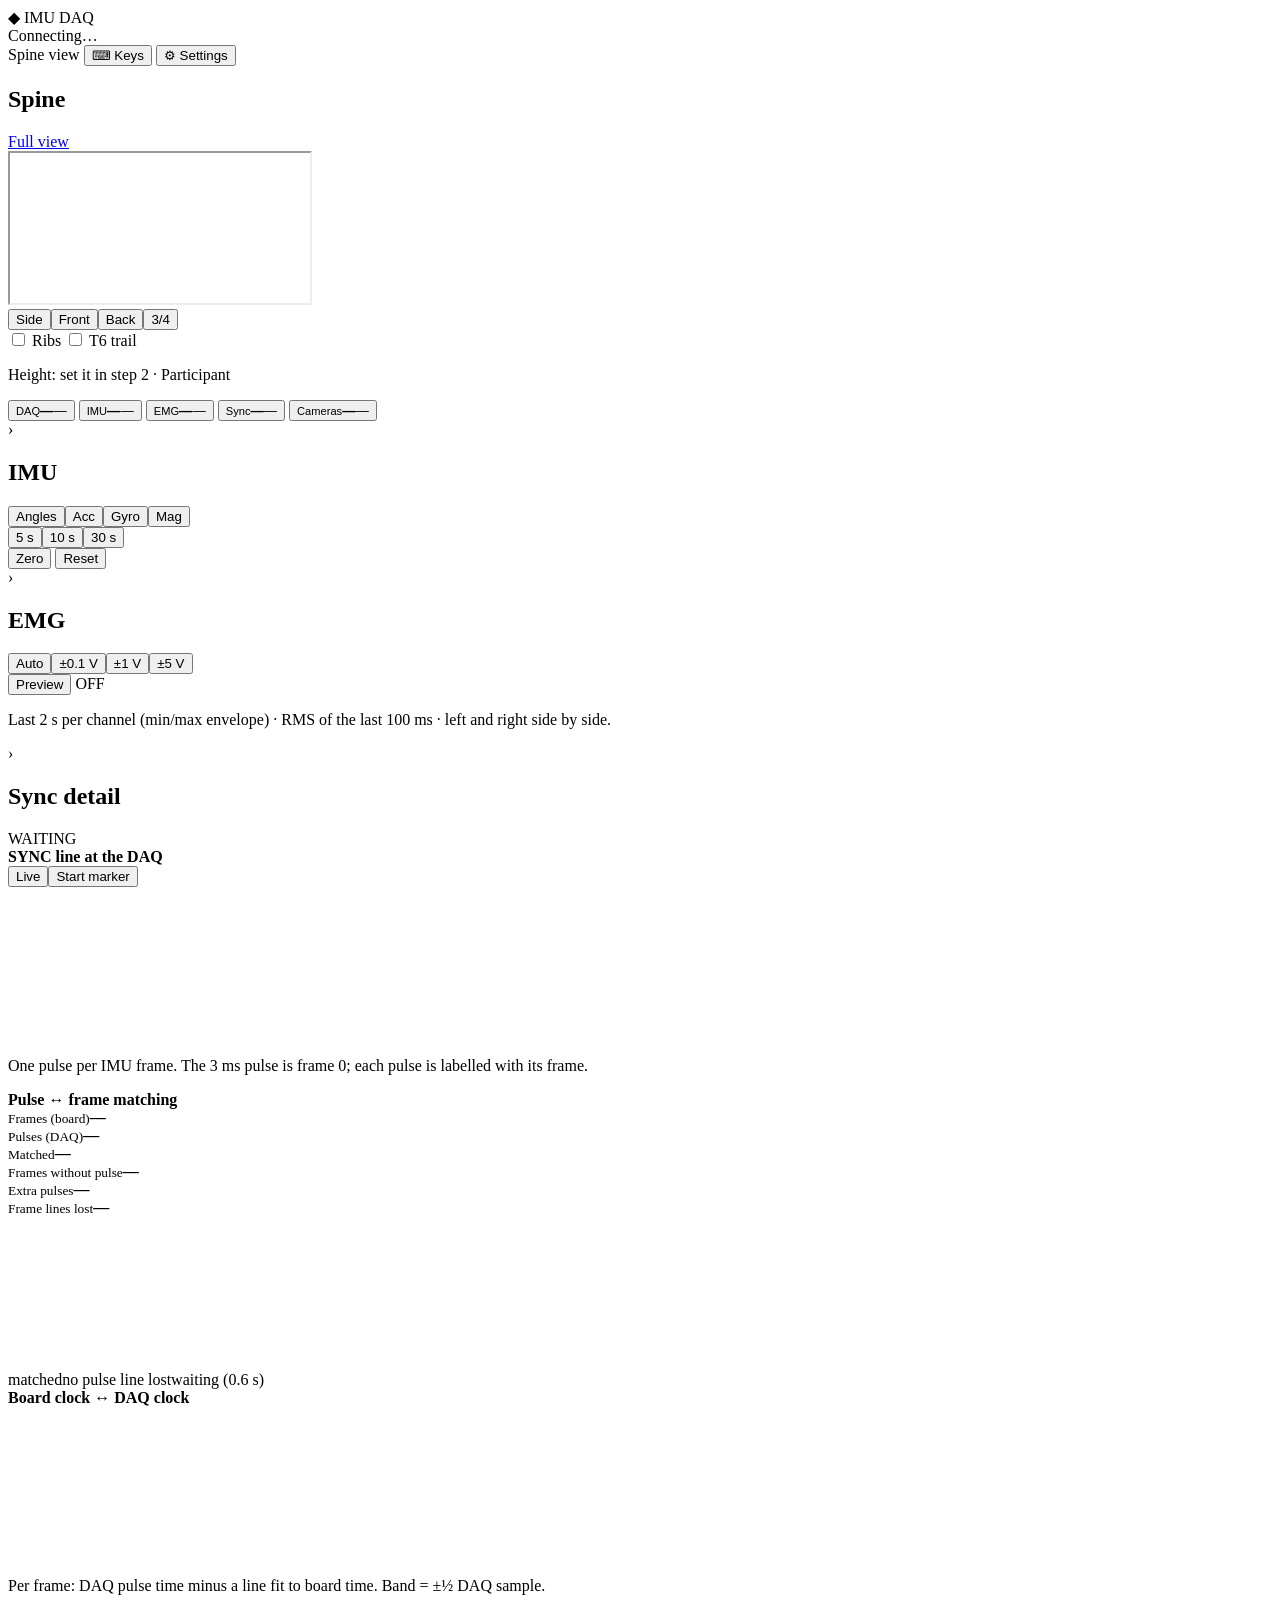
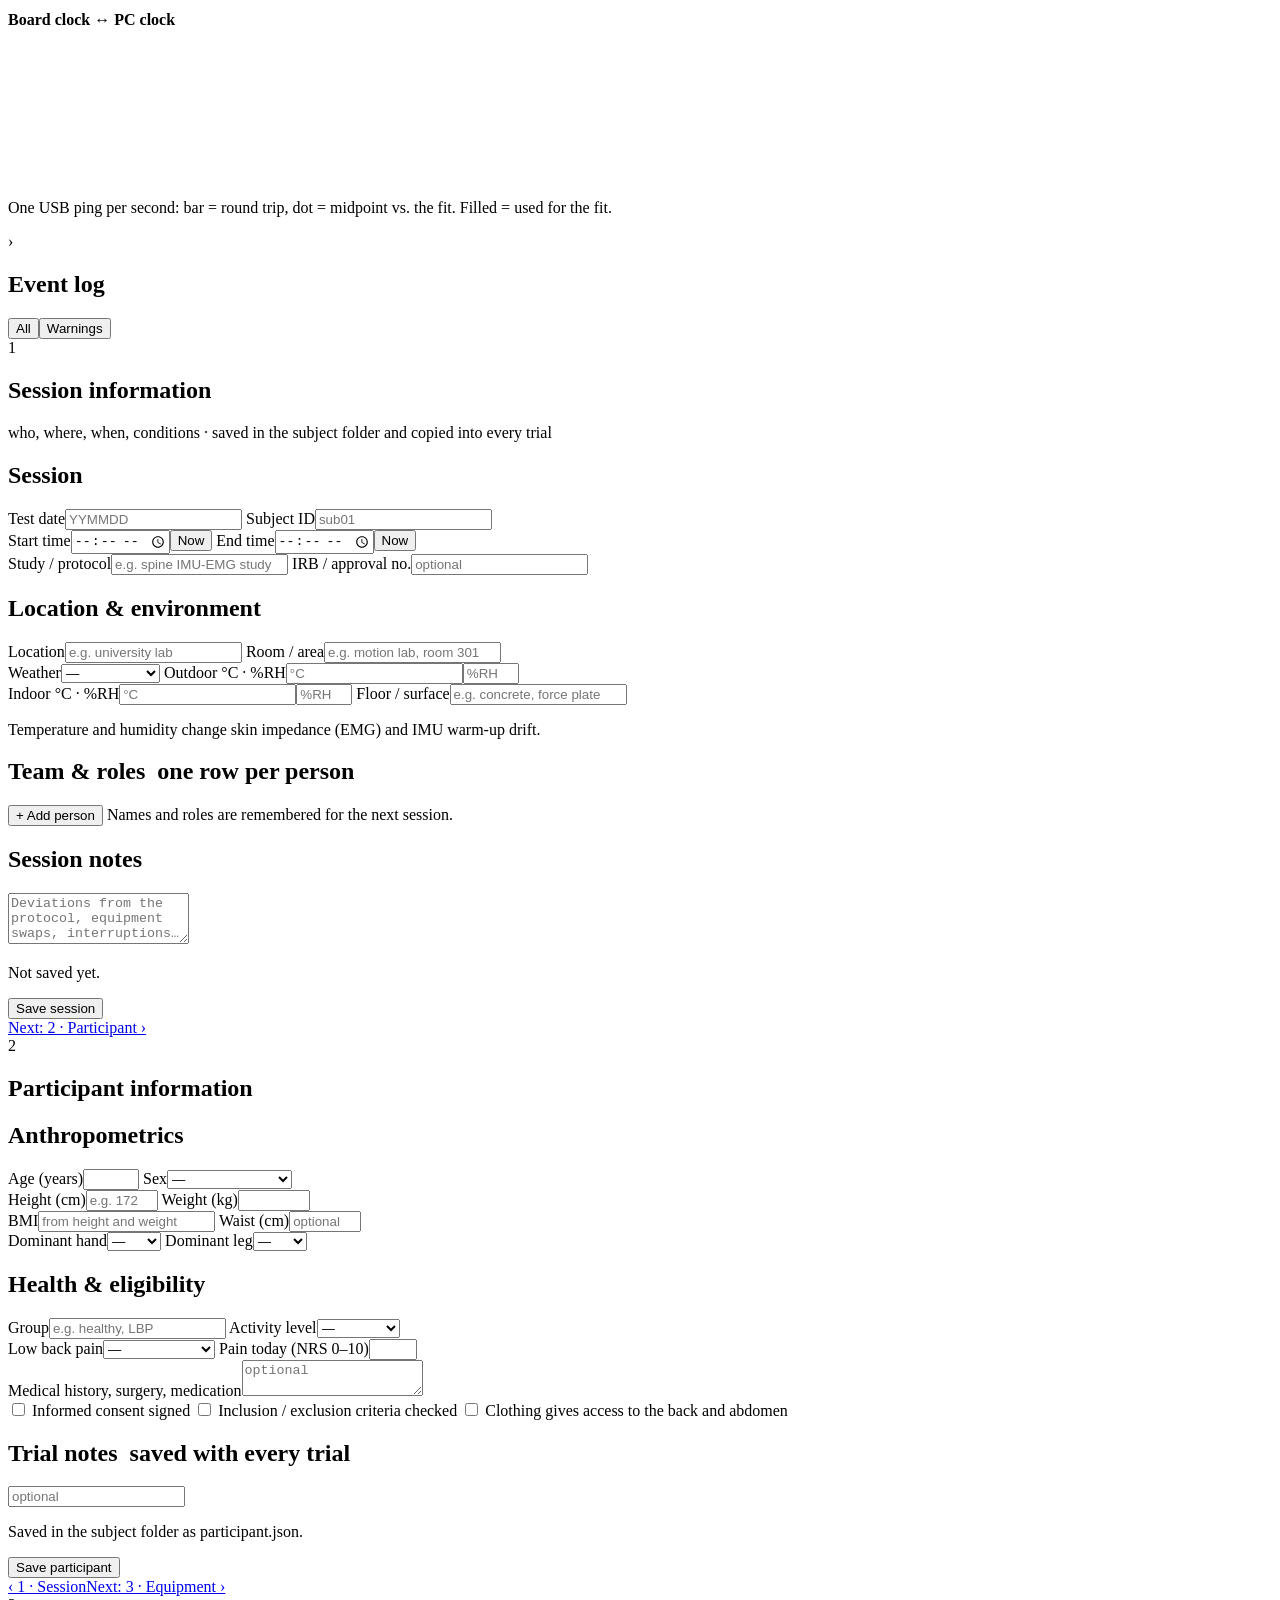
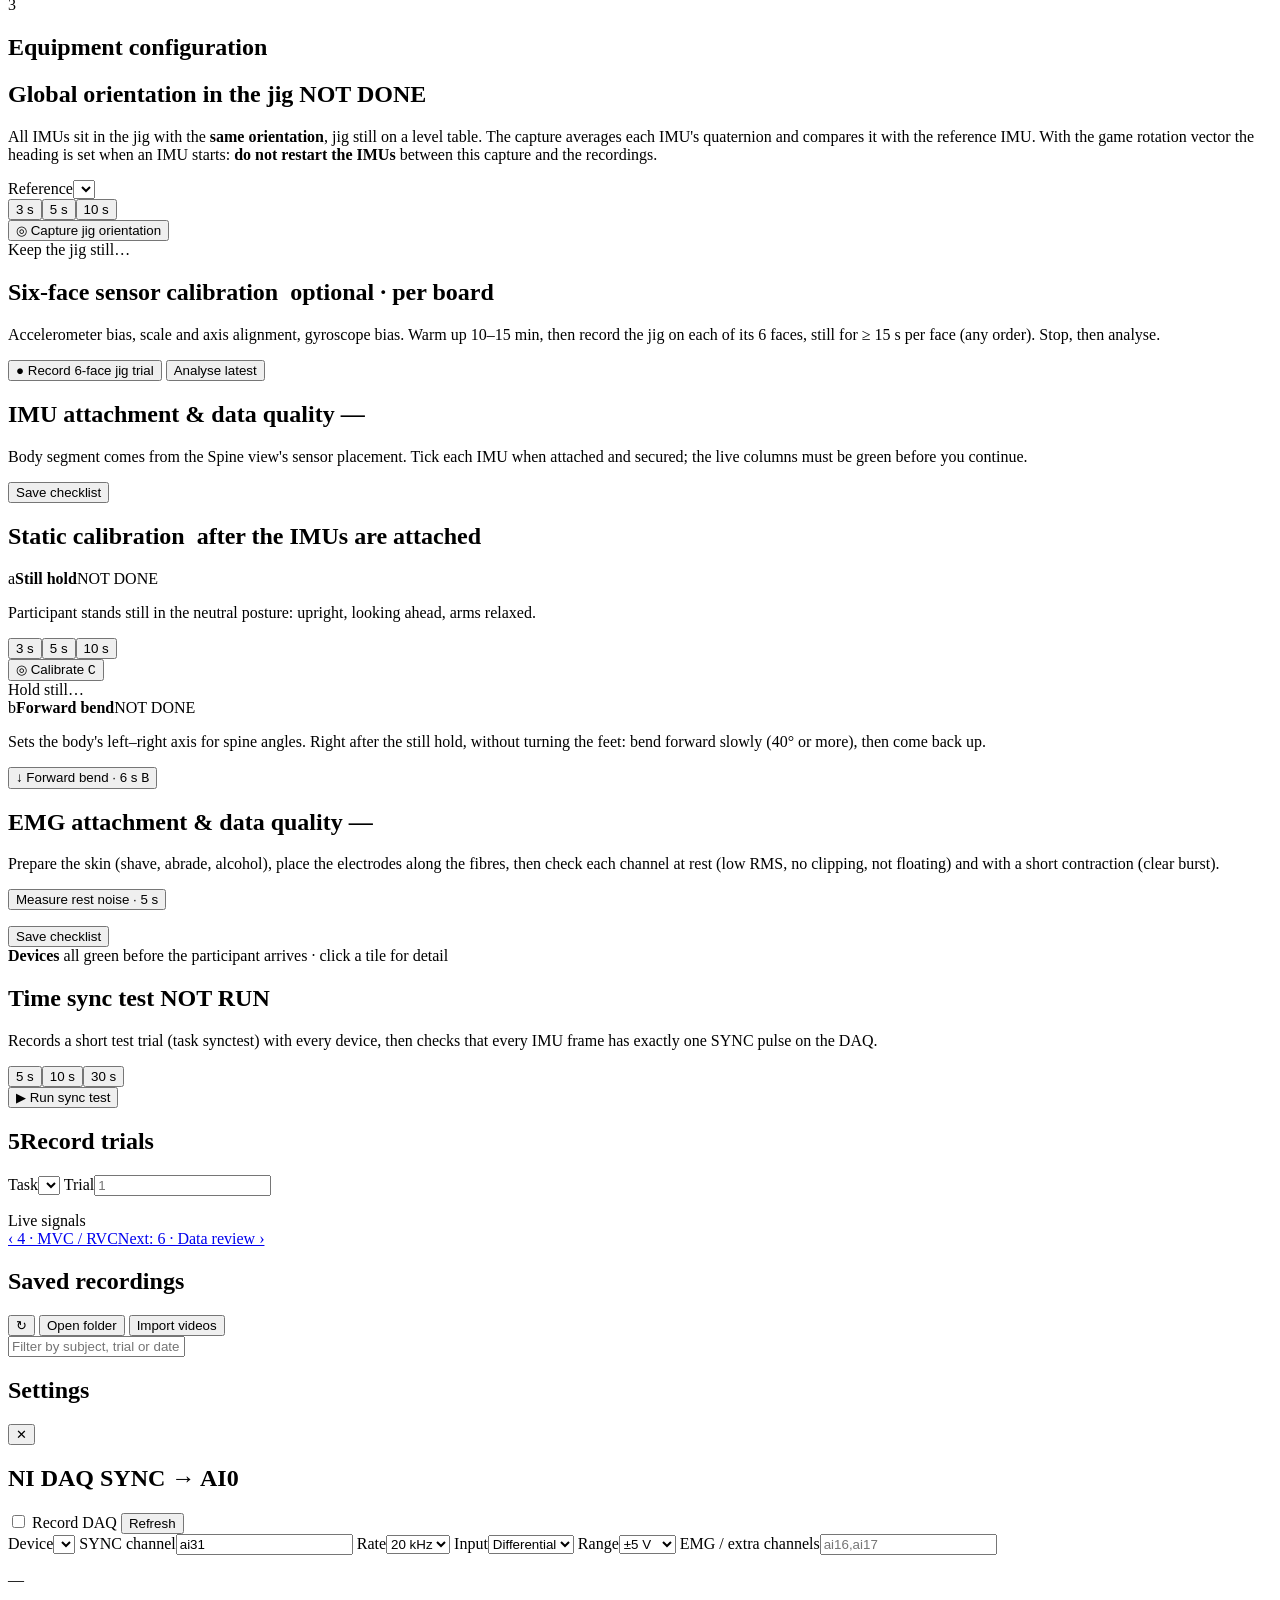
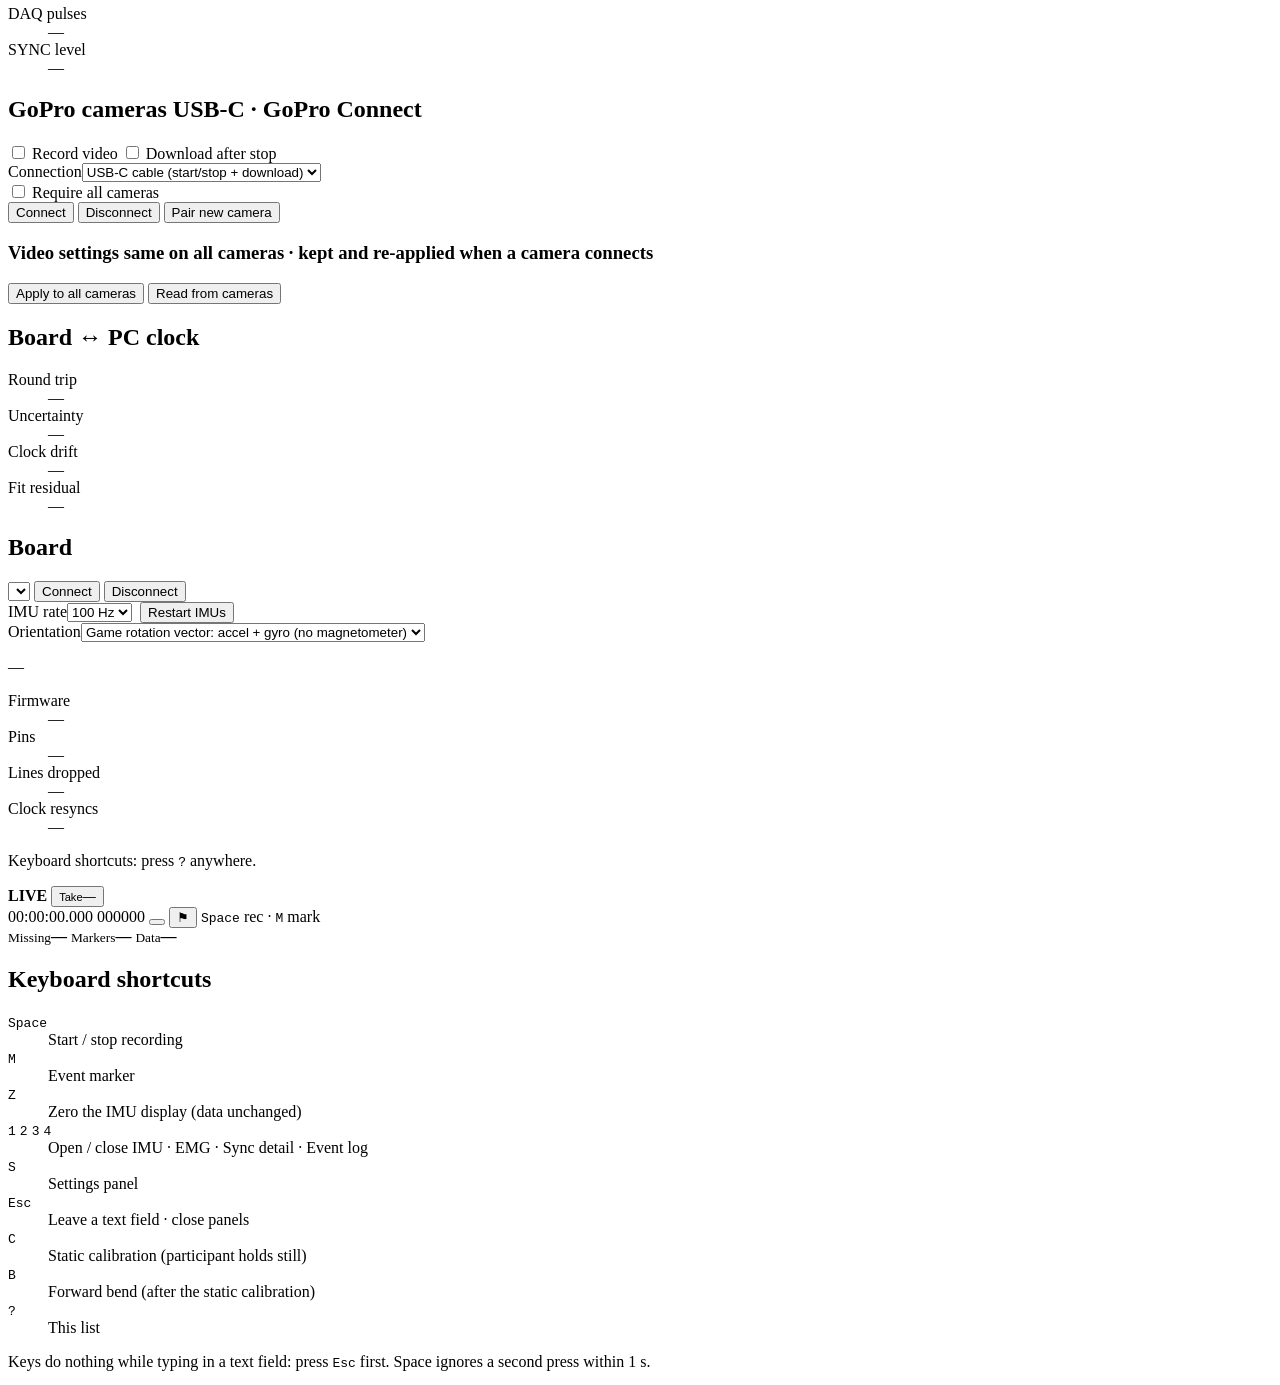
==== commit e8d7bd11: "Merge feature/experiment-workflow-pages: experiment workflow pages Brings in the workflow layout (se" ====
--- a/host/static/index.html
+++ b/host/static/index.html
@@ -5,14 +5,14 @@
 <meta name="viewport" content="width=device-width, initial-scale=1">
 <title>IMU DAQ</title>
 <link rel="stylesheet" href="/static/app.css">
+<link rel="stylesheet" href="/static/workflow.css">
 </head>
 <body>
 <header class="topbar">
   <div class="brand"><span class="logo">◆</span> IMU DAQ</div>
   <div class="chip" id="connChip"><span class="dot" id="connDot"></span><span id="connText">Connecting…</span></div>
+  <nav class="flownav" id="flowNav" aria-label="Experiment steps"></nav>
   <div class="spacer"></div>
-  <a class="chip" href="/emg" style="text-decoration:none;color:inherit" title="Baseline offset and MVC / RVC of the EMG channels">EMG norm</a>
-  <a class="chip" href="/review" style="text-decoration:none;color:inherit" title="Open a finished recording: IMU, EMG and spine replay">Review</a>
   <a class="chip" href="/spine" style="text-decoration:none;color:inherit" title="Calibrated 3D spine view">Spine view</a>
   <button class="btn small ghost" id="btnKeys" title="Keyboard shortcuts (?)">⌨ Keys</button>
   <button class="btn small ghost" id="btnSettings" title="DAQ, time sync and board settings (S)">⚙ Settings</button>
@@ -21,7 +21,7 @@
 <div class="banner hidden" id="banner"></div>
 
 <div class="shell">
-<!-- Spine rendering (left side on wide screens) -->
+<!-- Spine rendering (left side on wide screens, Task recording page only) -->
 <aside class="spinepanel card" id="spinePanel">
   <div class="fileshead"><h2>Spine</h2><span class="hint" id="spineHint"></span><div class="spacer"></div>
     <a class="btn small ghost" href="/spine" title="Calibration, sensor placement and angles">Full view</a></div>
@@ -38,16 +38,8 @@
   </div>
 </aside>
 <main class="layout">
-  <!-- Setup: steps 1-3, done once per participant (minimize it while recording) -->
-  <section class="setupgroup" id="setupGroup">
-    <div class="setuphead" id="setupHead" tabindex="0" role="button" aria-expanded="true" title="Click to minimize / expand the setup">
-      <span class="chev stepchev">›</span><b>Setup</b><span class="hint setuphint">steps 1–3 · once per participant</span>
-      <span class="setupsum" id="setupSum"></span>
-      <span class="pill" id="setupPill">—</span>
-    </div>
-    <div class="setupbody">
-    <div class="stephead" id="step1" data-step="1"><span class="stepn">1</span><b>System check</b>
-      <span class="hint">all green before the participant arrives · click a tile for detail</span></div>
+  <!-- The live sections are kept here and moved into the slots of the page that shows them -->
+  <div class="parking hidden" id="parking">
     <div class="statusrow">
       <button class="stile" id="stDaq" data-go="drawer" title="NI DAQ: device found and reading (click for settings)">
         <span class="sl"></span><span class="st"><small>DAQ</small><b>—</b><span class="sd">—</span></span></button>
@@ -60,69 +52,6 @@
       <button class="stile" id="stCam" data-go="drawerGopro" title="GoPro cameras: connected, battery, SD card (click for settings)">
         <span class="sl"></span><span class="st"><small>Cameras</small><b>—</b><span class="sd">—</span></span></button>
     </div>
-      <div class="flowrow setuprow">
-      <section class="card stepcard" id="step2" data-step="2">
-        <h2><span class="stepn">2</span>Participant</h2>
-        <div class="pairrow">
-          <label>Test date<input id="testDate" placeholder="YYMMDD" maxlength="10" autocomplete="off" title="Folder for the day, e.g. 261113 (empty = today)"></label>
-          <label>Subject<input id="subject" placeholder="sub01" autocomplete="off" title="1, S01 or sub01 all become sub01"></label>
-        </div>
-        <div class="pairrow">
-          <label>Height (cm)<input id="heightCm" type="number" min="100" max="230" step="0.5" placeholder="e.g. 172" autocomplete="off"
-            title="Scales the spine model (height ÷ 180 cm) and is saved with every trial"></label>
-          <label>Notes<input id="notes" placeholder="optional" autocomplete="off" title="Saved with every trial"></label>
-        </div>
-        <div class="applyrow">
-          <p class="cap" id="subjHint">Attach the IMUs and EMG electrodes, then check the live signals below.</p>
-          <button class="btn small" id="btnSubjApply" title="Use these participant details for the next recordings (Enter in any field does the same)">Apply</button>
-        </div>
-      </section>
-
-      <section class="card stepcard" id="step3" data-step="3">
-        <h2><span class="stepn">3</span>Static calibration</h2>
-        <div class="substep" id="calStep">
-          <div class="subhead"><span class="subn">a</span><b>Still hold</b><span class="pill" id="calPill">NOT DONE</span></div>
-          <p class="cap">Participant stands still in the neutral posture: upright, looking ahead, arms relaxed.</p>
-          <div class="calrow">
-            <div class="seg" id="calSecs" title="Hold duration">
-              <button data-s="3">3 s</button><button data-s="5" class="on">5 s</button><button data-s="10">10 s</button>
-            </div>
-            <button class="btn calbtn" id="btnCal" title="Record a still hold and save it as the calibration (shortcut: C)">◎ Calibrate <kbd class="k">C</kbd></button>
-          </div>
-          <div class="calprog hidden" id="calProg"><div class="bar"><i id="calBar"></i></div><span id="calLeft">Hold still…</span></div>
-          <div class="calres" id="calRes"></div>
-        </div>
-        <div class="substep bendstep" id="bendStep">
-          <div class="subhead"><span class="subn">b</span><b>Forward bend</b><span class="pill" id="bendPill">NOT DONE</span></div>
-          <p class="cap">Sets the body's left–right axis for spine angles. Right after the still hold, without turning the feet: bend forward slowly (40° or more), then come back up.</p>
-          <button class="btn bendbtn" id="btnBend" title="Capture a forward bend for 6 s (shortcut: B)">↓ Forward bend · 6 s <kbd class="k">B</kbd></button>
-          <div class="calprog hidden" id="bendProg"><div class="bar"><i id="bendBar"></i></div><span id="bendLeft"></span></div>
-          <div class="calres" id="bendRes"></div>
-        </div>
-      </section>
-      </div>
-    </div>
-  </section>
-
-  <!-- Step 4: record trials (used during the whole session) -->
-  <section class="card stepcard recmain" id="step4" data-step="4">
-    <h2><span class="stepn">4</span>Record trials</h2>
-    <div class="rm-grid">
-      <div class="rm-col rm-task">
-        <div class="taskrow">
-          <label class="f-task">Task<select id="taskSel"></select></label>
-          <label class="f-trialn">Trial<input id="label" type="number" min="1" step="1" placeholder="1" autocomplete="off"></label>
-        </div>
-        <p class="cap taskinfo" id="taskInfo"></p>
-        <div class="takepath mono" id="takePath" title="Where the next trial is saved"></div>
-      </div>
-    </div>
-    <div class="camstrip" id="camStrip" title="GoPro cameras over USB: started and stopped with each recording (Settings → GoPro)"></div>
-  </section>
-
-  <!-- Live signals (used in steps 1-4) -->
-  <div class="divider"><span>Live signals</span></div>
-  <!-- 3. Detail sections (click a header to open / close) -->
   <section class="card fold" id="foldImu" data-fold="imu">
     <div class="foldhead" tabindex="0" role="button" aria-expanded="true">
       <span class="chev">›</span><h2>IMU</h2><span class="foldsum" id="sumImu"></span>
@@ -142,7 +71,6 @@
       <div class="pods" id="pods"></div>
     </div>
   </section>
-
   <section class="card fold emgcard" id="emgCard" data-fold="emg">
     <div class="foldhead" tabindex="0" role="button" aria-expanded="true">
       <span class="chev">›</span><h2>EMG</h2><span class="foldsum hint" id="emgHint"></span>
@@ -160,10 +88,6 @@
       <p class="cap" id="emgCap">Last 2 s per channel (min/max envelope) · RMS of the last 100 ms · left and right side by side.</p>
     </div>
   </section>
-
-  <!-- Step 5: review -->
-  <div class="stephead" id="step5" data-step="5"><span class="stepn">5</span><b>Review</b>
-    <span class="hint">after each trial: the banner above, SYNC result, log · saved files on the right</span></div>
   <section class="card fold syncmon" id="syncCard" data-fold="sync">
     <div class="foldhead" tabindex="0" role="button" aria-expanded="true">
       <span class="chev">›</span><h2>Sync detail</h2><span class="foldsum hint" id="smHint"></span>
@@ -207,7 +131,6 @@
       </div>
     </div>
   </section>
-
   <section class="card fold" id="foldLog" data-fold="log">
     <div class="foldhead" tabindex="0" role="button" aria-expanded="true">
       <span class="chev">›</span><h2>Event log</h2><span class="foldsum hint" id="sumLog"></span>
@@ -220,9 +143,262 @@
       <div class="log" id="log"></div>
     </div>
   </section>
+  </div>
+
+  <!-- ================= 1 · Session information ================= -->
+  <section class="view" data-view="session">
+    <div class="viewhead"><span class="stepn">1</span><h1>Session information</h1>
+      <span class="hint">who, where, when, conditions · saved in the subject folder and copied into every trial</span></div>
+    <div class="formgrid">
+      <section class="card stepcard">
+        <h2>Session</h2>
+        <div class="pairrow">
+          <label>Test date<input id="testDate" placeholder="YYMMDD" maxlength="10" autocomplete="off" title="Folder for the day, e.g. 261113 (empty = today)"></label>
+          <label>Subject ID<input id="subject" placeholder="sub01" autocomplete="off" title="1, S01 or sub01 all become sub01"></label>
+        </div>
+        <div class="pairrow">
+          <label>Start time<span class="inrow"><input id="si_start" type="time" autocomplete="off"><button class="btn small ghost" data-now="si_start" type="button">Now</button></span></label>
+          <label>End time<span class="inrow"><input id="si_end" type="time" autocomplete="off"><button class="btn small ghost" data-now="si_end" type="button">Now</button></span></label>
+        </div>
+        <div class="pairrow">
+          <label>Study / protocol<input id="si_protocol" placeholder="e.g. spine IMU-EMG study" autocomplete="off"></label>
+          <label>IRB / approval no.<input id="si_irb" placeholder="optional" autocomplete="off"></label>
+        </div>
+        <p class="cap mono" id="siFolder"></p>
+      </section>
+      <section class="card stepcard">
+        <h2>Location &amp; environment</h2>
+        <div class="pairrow">
+          <label>Location<input id="si_location" placeholder="e.g. university lab" autocomplete="off"></label>
+          <label>Room / area<input id="si_room" placeholder="e.g. motion lab, room 301" autocomplete="off"></label>
+        </div>
+        <div class="pairrow">
+          <label>Weather<select id="si_wcond">
+            <option value="">—</option><option>Clear</option><option>Partly cloudy</option><option>Cloudy</option>
+            <option>Rain</option><option>Snow</option><option>Fog</option><option>Windy</option></select></label>
+          <label>Outdoor °C · %RH<span class="inrow"><input id="si_wtemp" type="number" step="0.1" placeholder="°C"><input id="si_whum" type="number" min="0" max="100" placeholder="%RH"></span></label>
+        </div>
+        <div class="pairrow">
+          <label>Indoor °C · %RH<span class="inrow"><input id="si_itemp" type="number" step="0.1" placeholder="°C"><input id="si_ihum" type="number" min="0" max="100" placeholder="%RH"></span></label>
+          <label>Floor / surface<input id="si_surface" placeholder="e.g. concrete, force plate" autocomplete="off"></label>
+        </div>
+        <p class="cap">Temperature and humidity change skin impedance (EMG) and IMU warm-up drift.</p>
+      </section>
+      <section class="card stepcard wide">
+        <h2>Team &amp; roles <span class="hint">&nbsp;one row per person</span></h2>
+        <div class="team" id="siTeam"></div>
+        <div class="row"><button class="btn small" id="btnAddPerson" type="button">+ Add person</button>
+          <span class="hint">Names and roles are remembered for the next session.</span></div>
+        <datalist id="siRoles">
+          <option>Principal investigator</option><option>GUI operator</option><option>IMU placement</option>
+          <option>EMG placement</option><option>Participant instructions</option><option>Safety / spotter</option>
+          <option>Video / cameras</option><option>Note taker</option></datalist>
+      </section>
+      <section class="card stepcard wide">
+        <h2>Session notes</h2>
+        <textarea id="si_notes" rows="3" placeholder="Deviations from the protocol, equipment swaps, interruptions…"></textarea>
+        <div class="applyrow"><p class="cap" id="siState">Not saved yet.</p>
+          <button class="btn" id="btnSessSave">Save session</button></div>
+      </section>
+    </div>
+    <div class="viewnext"><a class="btn" href="#participant">Next: 2 · Participant ›</a></div>
+  </section>
+
+  <!-- ================= 2 · Participant information ================= -->
+  <section class="view" data-view="participant">
+    <div class="viewhead"><span class="stepn">2</span><h1>Participant information</h1>
+      <span class="hint" id="piWho"></span></div>
+    <div class="formgrid">
+      <section class="card stepcard" id="step2" data-step="2">
+        <h2>Anthropometrics</h2>
+        <div class="pairrow">
+          <label>Age (years)<input id="pi_age" type="number" min="1" max="120" autocomplete="off"></label>
+          <label>Sex<select id="pi_sex"><option value="">—</option><option>Female</option><option>Male</option><option>Other / not stated</option></select></label>
+        </div>
+        <div class="pairrow">
+          <label>Height (cm)<input id="heightCm" type="number" min="100" max="230" step="0.5" placeholder="e.g. 172" autocomplete="off"
+            title="Scales the spine model (height ÷ 180 cm) and is saved with every trial"></label>
+          <label>Weight (kg)<input id="pi_weight" type="number" min="20" max="250" step="0.1" autocomplete="off"></label>
+        </div>
+        <div class="pairrow">
+          <label>BMI<input id="pi_bmi" readonly tabindex="-1" placeholder="from height and weight"></label>
+          <label>Waist (cm)<input id="pi_waist" type="number" min="30" max="200" step="0.5" placeholder="optional"></label>
+        </div>
+        <div class="pairrow">
+          <label>Dominant hand<select id="pi_hand"><option value="">—</option><option>Right</option><option>Left</option><option>Both</option></select></label>
+          <label>Dominant leg<select id="pi_leg"><option value="">—</option><option>Right</option><option>Left</option></select></label>
+        </div>
+      </section>
+      <section class="card stepcard">
+        <h2>Health &amp; eligibility</h2>
+        <div class="pairrow">
+          <label>Group<input id="pi_group" placeholder="e.g. healthy, LBP" autocomplete="off" list="piGroups"></label>
+          <label>Activity level<select id="pi_activity"><option value="">—</option><option>Sedentary</option><option>Light</option><option>Moderate</option><option>Vigorous</option></select></label>
+        </div>
+        <datalist id="piGroups"><option>Healthy</option><option>Chronic low back pain</option><option>Acute low back pain</option></datalist>
+        <div class="pairrow">
+          <label>Low back pain<select id="pi_lbp"><option value="">—</option><option>None</option><option>Current</option><option>Past (resolved)</option></select></label>
+          <label>Pain today (NRS 0–10)<input id="pi_nrs" type="number" min="0" max="10" step="1" autocomplete="off"></label>
+        </div>
+        <label>Medical history, surgery, medication<textarea id="pi_history" rows="2" placeholder="optional"></textarea></label>
+        <div class="checks">
+          <label class="ck"><input type="checkbox" id="pi_consent"> Informed consent signed</label>
+          <label class="ck"><input type="checkbox" id="pi_eligible"> Inclusion / exclusion criteria checked</label>
+          <label class="ck"><input type="checkbox" id="pi_clothing"> Clothing gives access to the back and abdomen</label>
+        </div>
+      </section>
+      <section class="card stepcard wide">
+        <h2>Trial notes <span class="hint">&nbsp;saved with every trial</span></h2>
+        <input id="notes" placeholder="optional" autocomplete="off" title="Saved with every trial">
+        <div class="applyrow">
+          <p class="cap" id="subjHint">Saved in the subject folder as participant.json.</p>
+          <button class="btn" id="btnSubjApply" title="Use these participant details for the next recordings">Save participant</button>
+        </div>
+      </section>
+    </div>
+    <div class="viewnext"><a class="btn ghost" href="#session">‹ 1 · Session</a><a class="btn" href="#equip-jig">Next: 3 · Equipment ›</a></div>
+  </section>
+
+  <!-- ================= 3 · Equipment configuration ================= -->
+  <section class="view" data-view="equip">
+    <div class="viewhead"><span class="stepn">3</span><h1>Equipment configuration</h1>
+      <nav class="esubs" id="equipSubs"></nav></div>
+
+    <!-- 3a: IMU jig -->
+    <div class="sub" data-sub="equip-jig">
+      <div class="formgrid">
+        <section class="card stepcard">
+          <h2>Global orientation in the jig <span class="pill" id="jigPill">NOT DONE</span></h2>
+          <p class="cap">All IMUs sit in the jig with the <b>same orientation</b>, jig still on a level table. The capture averages
+            each IMU's quaternion and compares it with the reference IMU. With the game rotation vector the heading is set
+            when an IMU starts: <b>do not restart the IMUs</b> between this capture and the recordings.</p>
+          <div class="calrow">
+            <label class="inl">Reference<select id="jigRef"></select></label>
+            <div class="seg" id="jigSecs" title="Capture duration">
+              <button data-s="3">3 s</button><button data-s="5" class="on">5 s</button><button data-s="10">10 s</button></div>
+            <button class="btn calbtn" id="btnJigCap">◎ Capture jig orientation</button>
+          </div>
+          <div class="calprog hidden" id="jigProg"><div class="bar"><i id="jigBar"></i></div><span id="jigLeft">Keep the jig still…</span></div>
+          <div class="restable" id="jigRes"></div>
+        </section>
+        <section class="card stepcard">
+          <h2>Six-face sensor calibration <span class="hint">&nbsp;optional · per board</span></h2>
+          <p class="cap">Accelerometer bias, scale and axis alignment, gyroscope bias. Warm up 10–15 min, then record the jig on
+            each of its 6 faces, still for ≥ 15 s per face (any order). Stop, then analyse.</p>
+          <div class="row">
+            <button class="btn" id="btnJigRec">● Record 6-face jig trial</button>
+            <button class="btn ghost" id="btnJigAnalyze">Analyse latest</button>
+          </div>
+          <p class="cap mono" id="jigRecInfo"></p>
+          <div class="restable" id="jigCalRes"></div>
+        </section>
+      </div>
+      <div class="slot" data-slot="imu"></div>
+    </div>
+
+    <!-- 3b: IMU attachment -->
+    <div class="sub" data-sub="equip-imu">
+      <div class="formgrid">
+        <section class="card stepcard">
+          <h2>IMU attachment &amp; data quality <span class="pill" id="imuChkPill">—</span></h2>
+          <p class="cap">Body segment comes from the Spine view's sensor placement. Tick each IMU when attached and secured;
+            the live columns must be green before you continue.</p>
+          <div class="restable" id="imuCheck"></div>
+          <div class="applyrow"><p class="cap" id="imuChkState"></p><button class="btn small" id="btnImuChkSave">Save checklist</button></div>
+        </section>
+      <section class="card stepcard" id="step3" data-step="3">
+        <h2>Static calibration <span class="hint">&nbsp;after the IMUs are attached</span></h2>
+        <div class="substep" id="calStep">
+          <div class="subhead"><span class="subn">a</span><b>Still hold</b><span class="pill" id="calPill">NOT DONE</span></div>
+          <p class="cap">Participant stands still in the neutral posture: upright, looking ahead, arms relaxed.</p>
+          <div class="calrow">
+            <div class="seg" id="calSecs" title="Hold duration">
+              <button data-s="3">3 s</button><button data-s="5" class="on">5 s</button><button data-s="10">10 s</button>
+            </div>
+            <button class="btn calbtn" id="btnCal" title="Record a still hold and save it as the calibration (shortcut: C)">◎ Calibrate <kbd class="k">C</kbd></button>
+          </div>
+          <div class="calprog hidden" id="calProg"><div class="bar"><i id="calBar"></i></div><span id="calLeft">Hold still…</span></div>
+          <div class="calres" id="calRes"></div>
+        </div>
+        <div class="substep bendstep" id="bendStep">
+          <div class="subhead"><span class="subn">b</span><b>Forward bend</b><span class="pill" id="bendPill">NOT DONE</span></div>
+          <p class="cap">Sets the body's left–right axis for spine angles. Right after the still hold, without turning the feet: bend forward slowly (40° or more), then come back up.</p>
+          <button class="btn bendbtn" id="btnBend" title="Capture a forward bend for 6 s (shortcut: B)">↓ Forward bend · 6 s <kbd class="k">B</kbd></button>
+          <div class="calprog hidden" id="bendProg"><div class="bar"><i id="bendBar"></i></div><span id="bendLeft"></span></div>
+          <div class="calres" id="bendRes"></div>
+        </div>
+      </section>
+      </div>
+      <div class="slot" data-slot="imu"></div>
+    </div>
+
+    <!-- 3c: EMG attachment -->
+    <div class="sub" data-sub="equip-emg">
+      <div class="formgrid">
+        <section class="card stepcard wide">
+          <h2>EMG attachment &amp; data quality <span class="pill" id="emgChkPill">—</span></h2>
+          <p class="cap">Prepare the skin (shave, abrade, alcohol), place the electrodes along the fibres, then check each channel
+            at rest (low RMS, no clipping, not floating) and with a short contraction (clear burst).</p>
+          <div class="row"><button class="btn small" id="btnEmgRest" title="Average each channel's RMS for 5 s while the participant relaxes">Measure rest noise · 5 s</button>
+            <span class="hint" id="emgRestState"></span></div>
+          <div class="restable" id="emgCheck"></div>
+          <div class="applyrow"><p class="cap" id="emgChkState"></p><button class="btn small" id="btnEmgChkSave">Save checklist</button></div>
+        </section>
+      </div>
+      <div class="slot" data-slot="emg"></div>
+    </div>
+
+    <!-- 3d: DAQ connection & time sync -->
+    <div class="sub" data-sub="equip-daq">
+      <div class="stephead" id="step1" data-step="1"><b>Devices</b>
+        <span class="hint">all green before the participant arrives · click a tile for detail</span></div>
+      <div class="slot" data-slot="tiles"></div>
+      <div class="formgrid">
+        <section class="card stepcard wide">
+          <h2>Time sync test <span class="pill" id="syncTestPill">NOT RUN</span></h2>
+          <p class="cap">Records a short test trial (task <span class="mono">synctest</span>) with every device, then checks that
+            every IMU frame has exactly one SYNC pulse on the DAQ.</p>
+          <div class="row">
+            <div class="seg" id="syncSecs"><button data-s="5">5 s</button><button data-s="10" class="on">10 s</button><button data-s="30">30 s</button></div>
+            <button class="btn calbtn" id="btnSyncTest">▶ Run sync test</button>
+            <span class="hint" id="syncTestLeft"></span>
+          </div>
+          <div class="restable" id="syncTestRes"></div>
+        </section>
+      </div>
+      <div class="slot" data-slot="sync"></div>
+      <div class="slot" data-slot="log"></div>
+    </div>
+    <div class="viewnext" id="equipNext"></div>
+  </section>
+
+  <!-- ================= 5 · Task recording ================= -->
+  <section class="view" data-view="record">
+    <div class="slot" data-slot="tiles"></div>
+  <section class="card stepcard recmain" id="step4" data-step="4">
+    <h2><span class="stepn">5</span>Record trials</h2>
+    <div class="rm-grid">
+      <div class="rm-col rm-task">
+        <div class="taskrow">
+          <label class="f-task">Task<select id="taskSel"></select></label>
+          <label class="f-trialn">Trial<input id="label" type="number" min="1" step="1" placeholder="1" autocomplete="off"></label>
+        </div>
+        <p class="cap taskinfo" id="taskInfo"></p>
+        <div class="takepath mono" id="takePath" title="Where the next trial is saved"></div>
+      </div>
+    </div>
+    <div class="camstrip" id="camStrip" title="GoPro cameras over USB: started and stopped with each recording (Settings → GoPro)"></div>
+  </section>
+    <div class="divider"><span>Live signals</span></div>
+    <div class="slot" data-slot="imu"></div>
+    <div class="slot" data-slot="emg"></div>
+    <div class="slot" data-slot="sync"></div>
+    <div class="slot" data-slot="log"></div>
+    <div class="viewnext"><a class="btn ghost" href="/emg">‹ 4 · MVC / RVC</a><a class="btn" href="/review">Next: 6 · Data review ›</a></div>
+  </section>
 </main>
 
-<!-- Saved recordings (right side on wide screens, below on narrow ones) -->
+<!-- Saved recordings (right side on wide screens, Task recording page only) -->
 <aside class="files card" id="filesPanel">
   <div class="fileshead">
     <h2>Saved recordings</h2><span class="hint" id="filesCount"></span>
@@ -393,6 +569,8 @@
 </template>
 
 <script src="/static/stream.js"></script>
+<script src="/static/nav.js"></script>
 <script src="/static/app.js"></script>
+<script src="/static/workflow.js"></script>
 </body>
 </html>
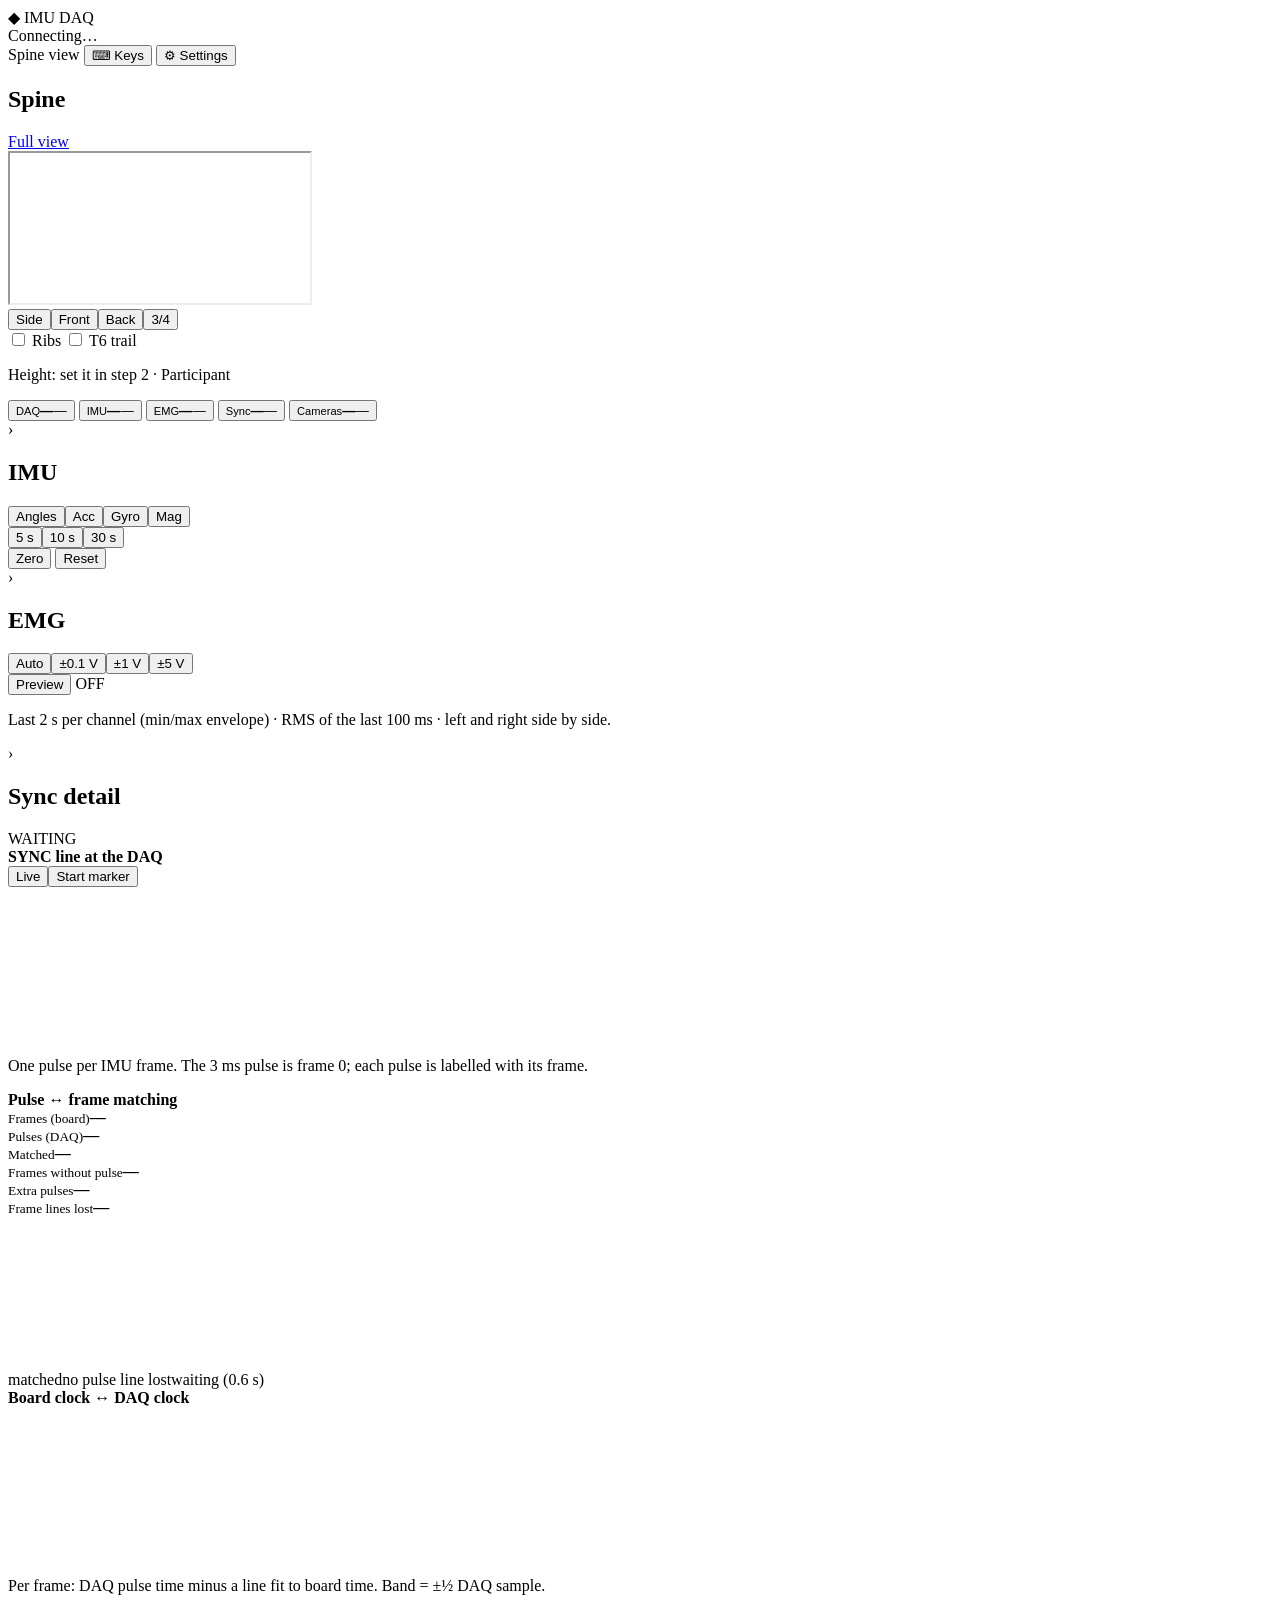
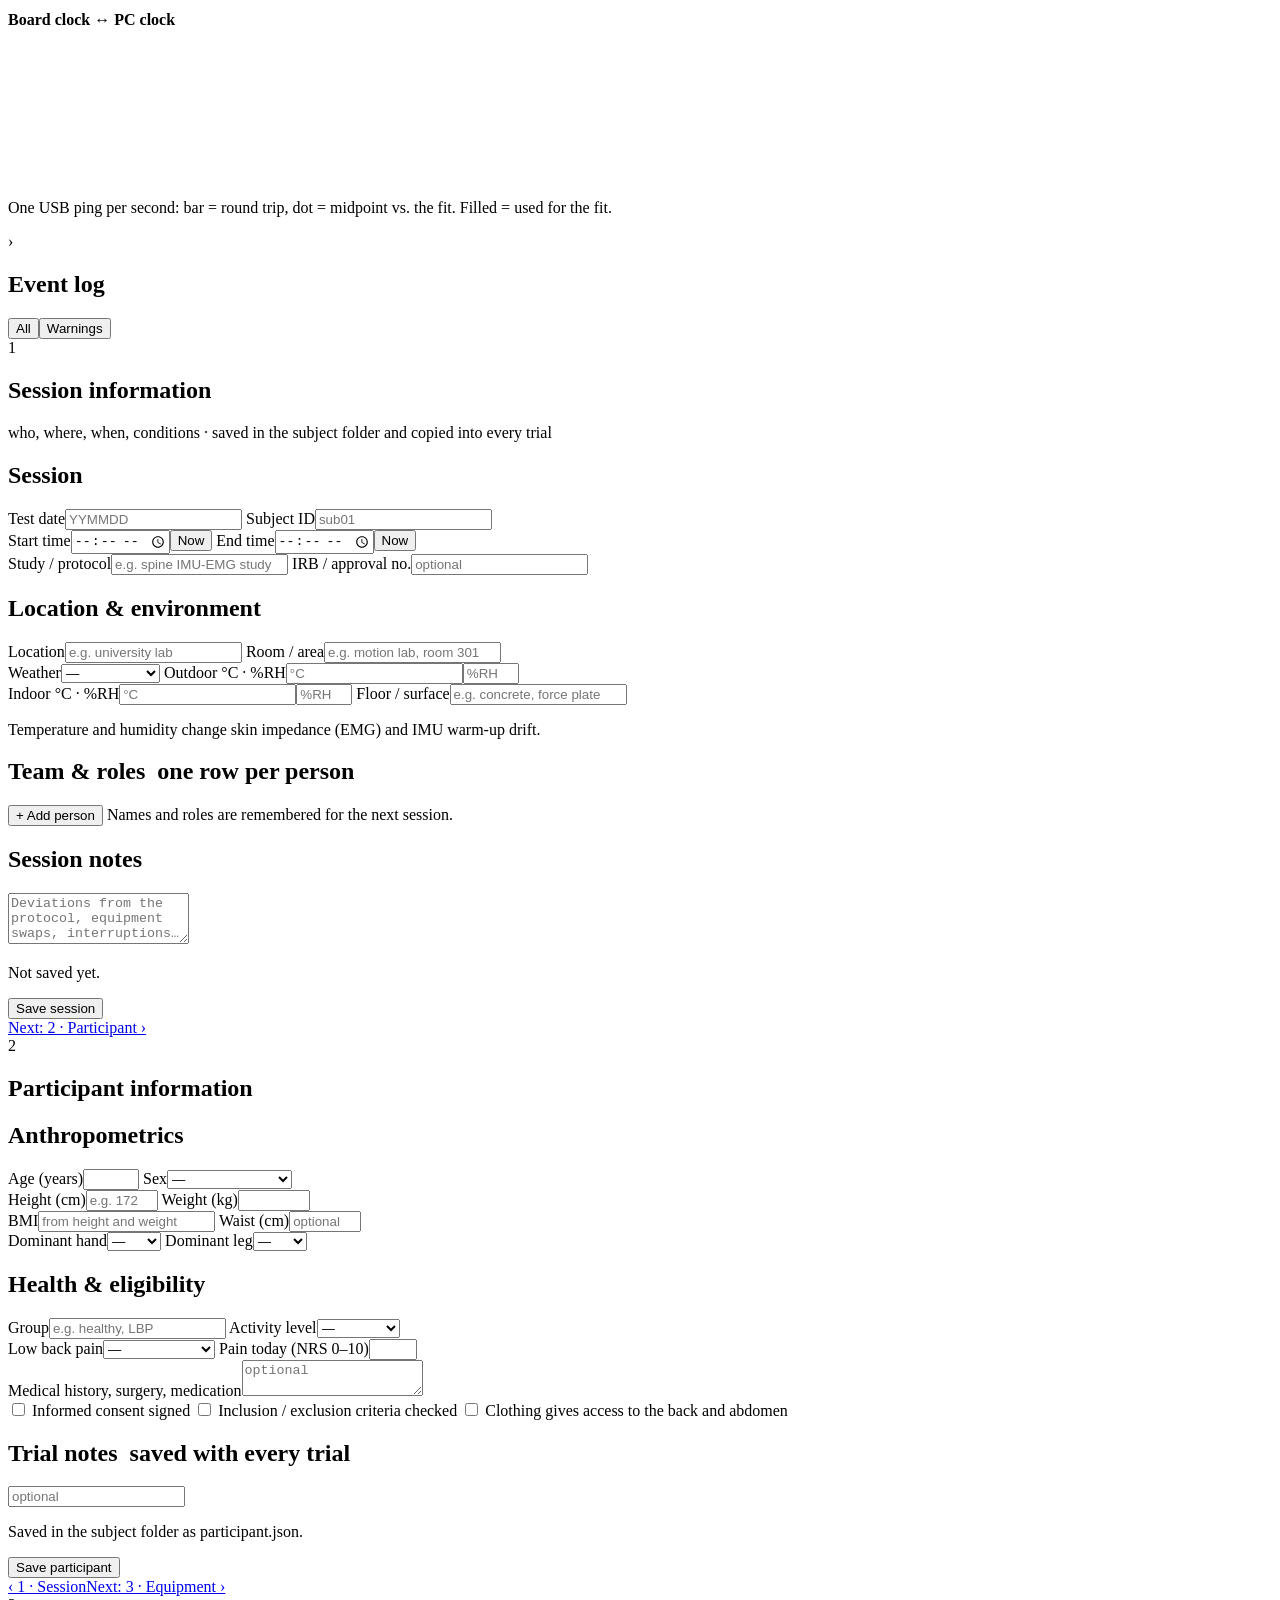
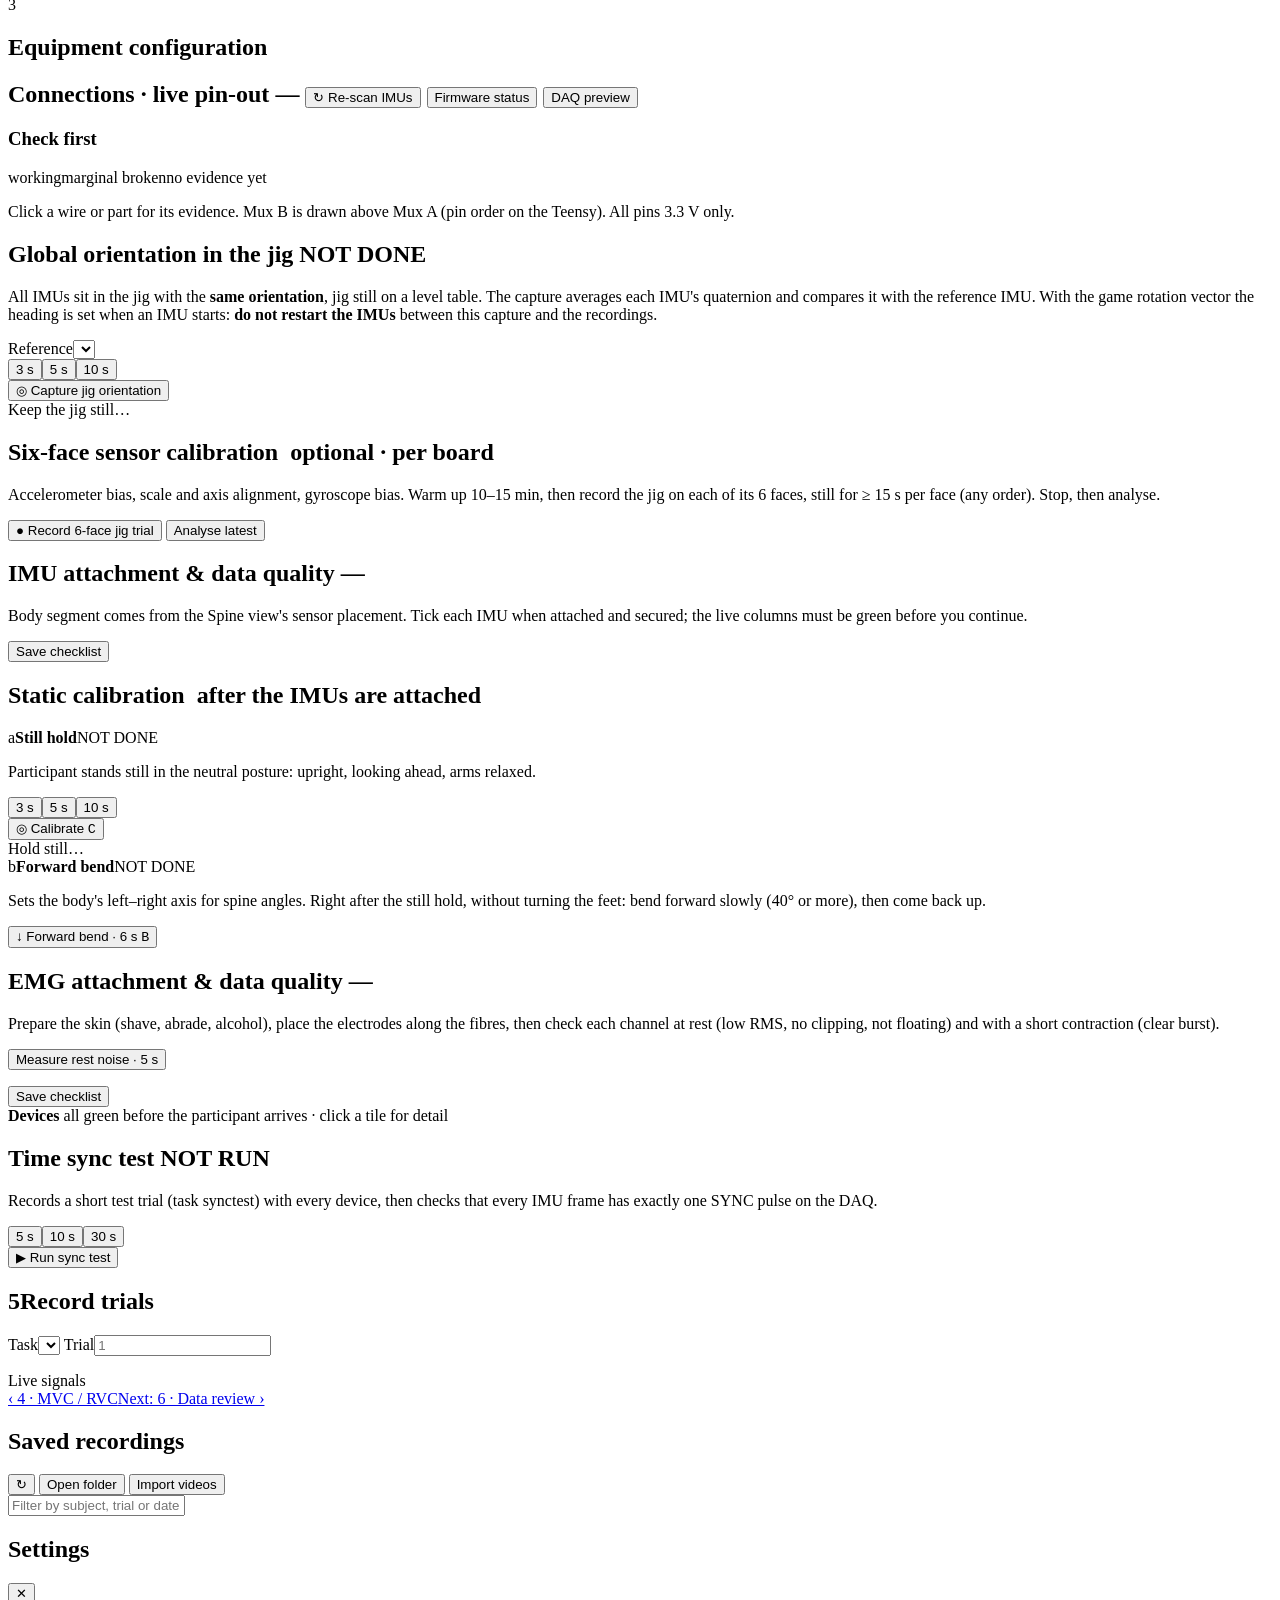
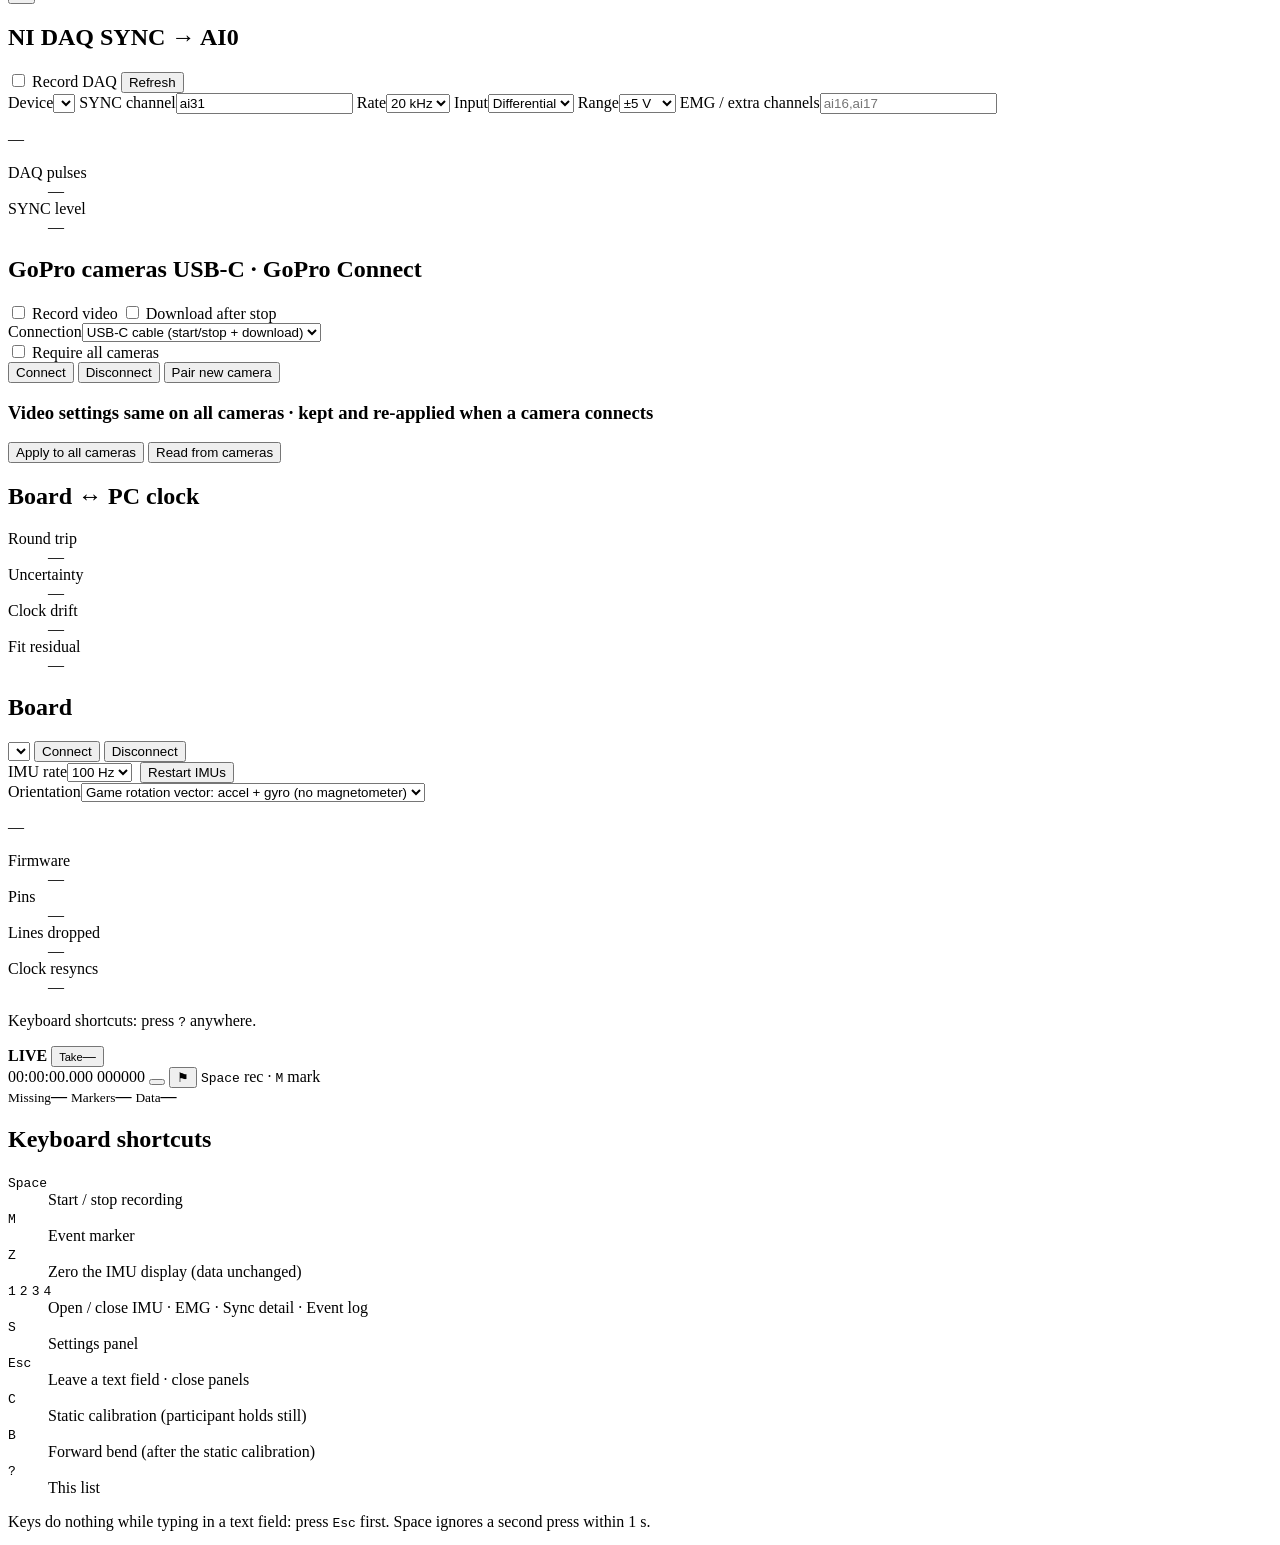
==== commit a6bcc0fa: "GUI: 3a Connections, a live pin-out of the spine brace New first Equipment sub-tab draws the SID Lab" ====
--- a/host/static/index.html
+++ b/host/static/index.html
@@ -6,6 +6,7 @@
 <title>IMU DAQ</title>
 <link rel="stylesheet" href="/static/app.css">
 <link rel="stylesheet" href="/static/workflow.css">
+<link rel="stylesheet" href="/static/connections.css">
 </head>
 <body>
 <header class="topbar">
@@ -256,7 +257,7 @@
         </div>
       </section>
     </div>
-    <div class="viewnext"><a class="btn ghost" href="#session">‹ 1 · Session</a><a class="btn" href="#equip-jig">Next: 3 · Equipment ›</a></div>
+    <div class="viewnext"><a class="btn ghost" href="#session">‹ 1 · Session</a><a class="btn" href="#equip-conn">Next: 3 · Equipment ›</a></div>
   </section>
 
   <!-- ================= 3 · Equipment configuration ================= -->
@@ -264,7 +265,32 @@
     <div class="viewhead"><span class="stepn">3</span><h1>Equipment configuration</h1>
       <nav class="esubs" id="equipSubs"></nav></div>
 
-    <!-- 3a: IMU jig -->
+    <!-- 3a: live connections (pin-out) -->
+    <div class="sub" data-sub="equip-conn">
+      <section class="card stepcard cx-card">
+        <h2>Connections · live pin-out <span class="pill" id="connPill">—</span>
+          <span class="spacer"></span>
+          <span class="hint" id="connScan"></span>
+          <button class="btn small" id="btnConnScan" title="Firmware 'r': restarts every IMU and prints, per IMU, OK or why not (keeps the heading; idle only)">↻ Re-scan IMUs</button>
+          <button class="btn small ghost" id="btnConnStatus" title="Firmware 's': one status line per IMU in the event log">Firmware status</button>
+          <button class="btn small ghost" id="btnConnPreview" title="The DAQ preview checks SYNC, the data line and the EMG inputs">DAQ preview</button></h2>
+        <div class="cx-grid">
+          <div class="cx-map" id="connMap"></div>
+          <aside class="cx-side">
+            <div class="cx-detail hidden" id="connDetail"></div>
+            <h3>Check first</h3>
+            <ul class="cx-probs" id="connProblems"></ul>
+            <div class="cx-legend">
+              <span><i class="sw st-ok"></i>working</span><span><i class="sw st-warn"></i>marginal</span>
+              <span><i class="sw st-bad"></i>broken</span><span><i class="sw st-unk"></i>no evidence yet</span>
+            </div>
+            <p class="hint">Click a wire or part for its evidence. Mux B is drawn above Mux A (pin order on the Teensy). All pins 3.3 V only.</p>
+          </aside>
+        </div>
+      </section>
+    </div>
+
+    <!-- 3b: IMU jig -->
     <div class="sub" data-sub="equip-jig">
       <div class="formgrid">
         <section class="card stepcard">
@@ -296,7 +322,7 @@
       <div class="slot" data-slot="imu"></div>
     </div>
 
-    <!-- 3b: IMU attachment -->
+    <!-- 3c: IMU attachment -->
     <div class="sub" data-sub="equip-imu">
       <div class="formgrid">
         <section class="card stepcard">
@@ -332,7 +358,7 @@
       <div class="slot" data-slot="imu"></div>
     </div>
 
-    <!-- 3c: EMG attachment -->
+    <!-- 3d: EMG attachment -->
     <div class="sub" data-sub="equip-emg">
       <div class="formgrid">
         <section class="card stepcard wide">
@@ -348,7 +374,7 @@
       <div class="slot" data-slot="emg"></div>
     </div>
 
-    <!-- 3d: DAQ connection & time sync -->
+    <!-- 3e: DAQ connection & time sync -->
     <div class="sub" data-sub="equip-daq">
       <div class="stephead" id="step1" data-step="1"><b>Devices</b>
         <span class="hint">all green before the participant arrives · click a tile for detail</span></div>
@@ -571,6 +597,7 @@
 <script src="/static/stream.js"></script>
 <script src="/static/nav.js"></script>
 <script src="/static/app.js"></script>
+<script src="/static/connections.js"></script>
 <script src="/static/workflow.js"></script>
 </body>
 </html>
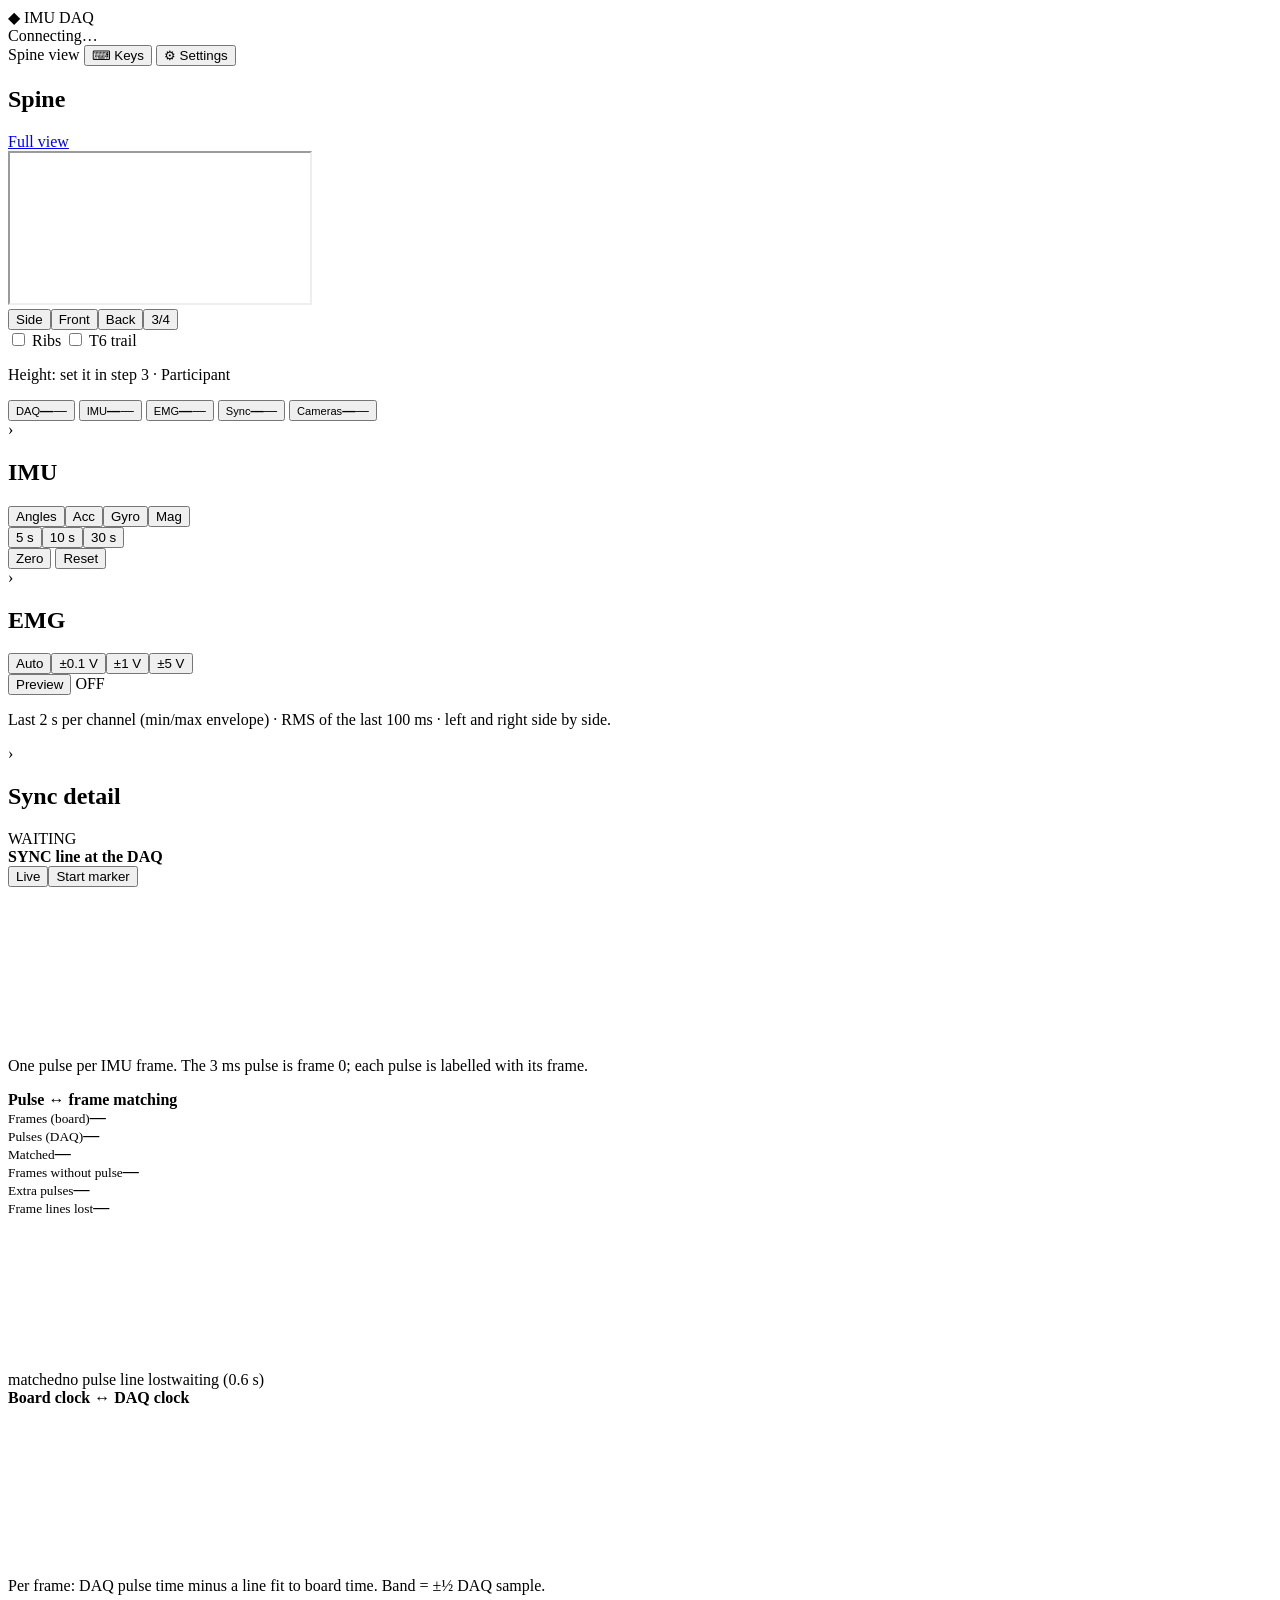
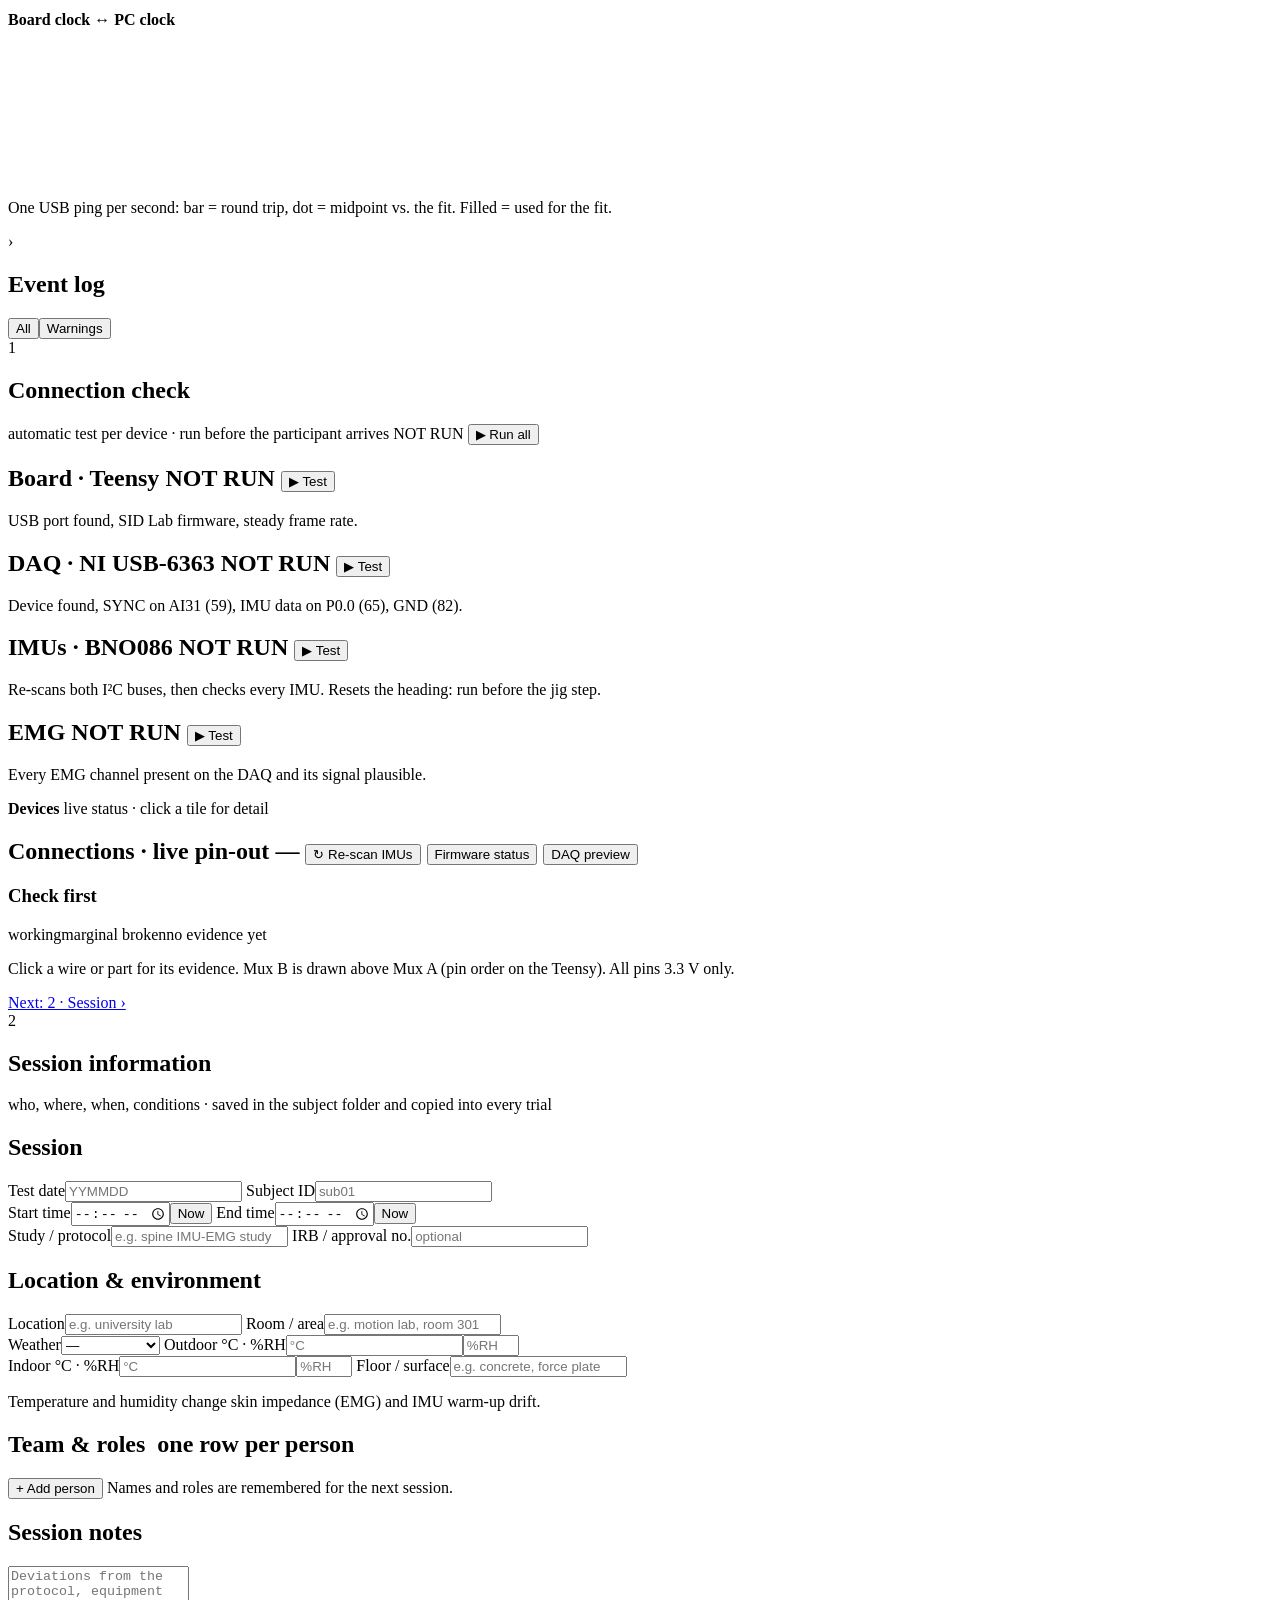
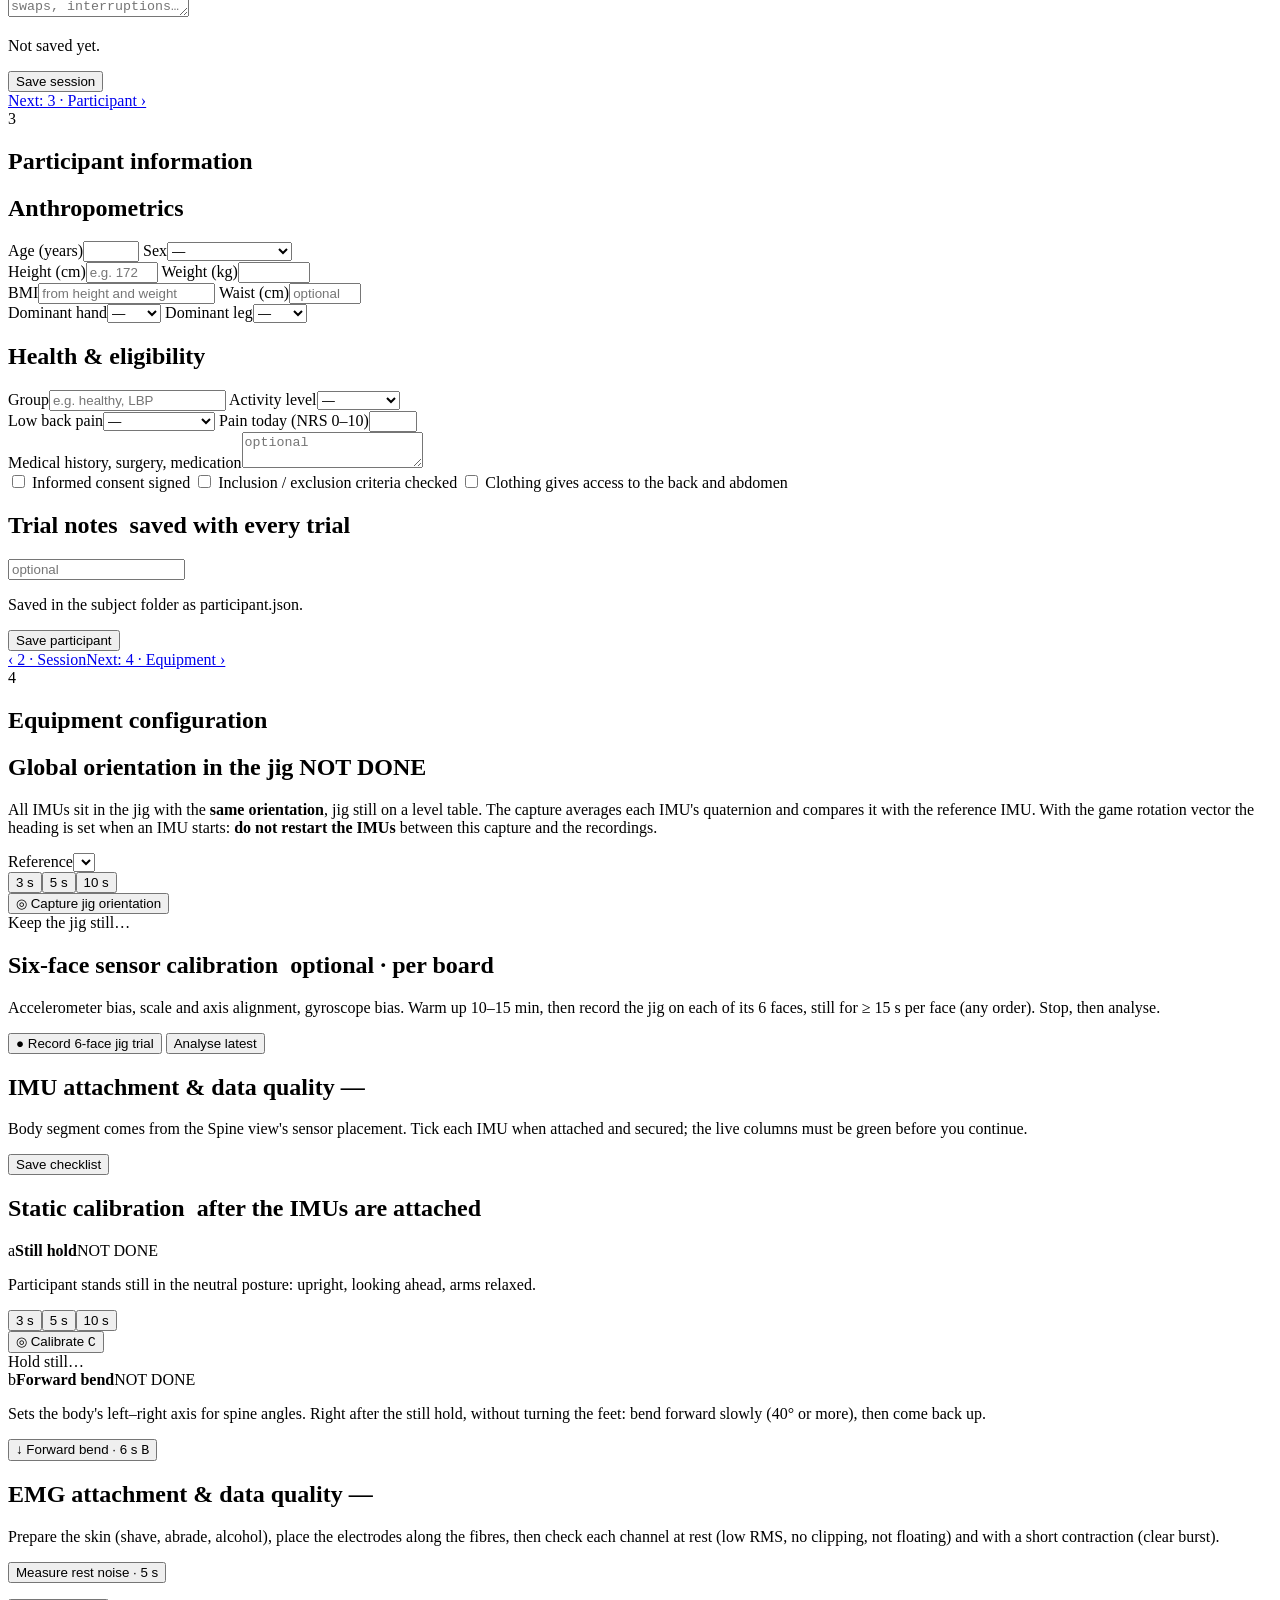
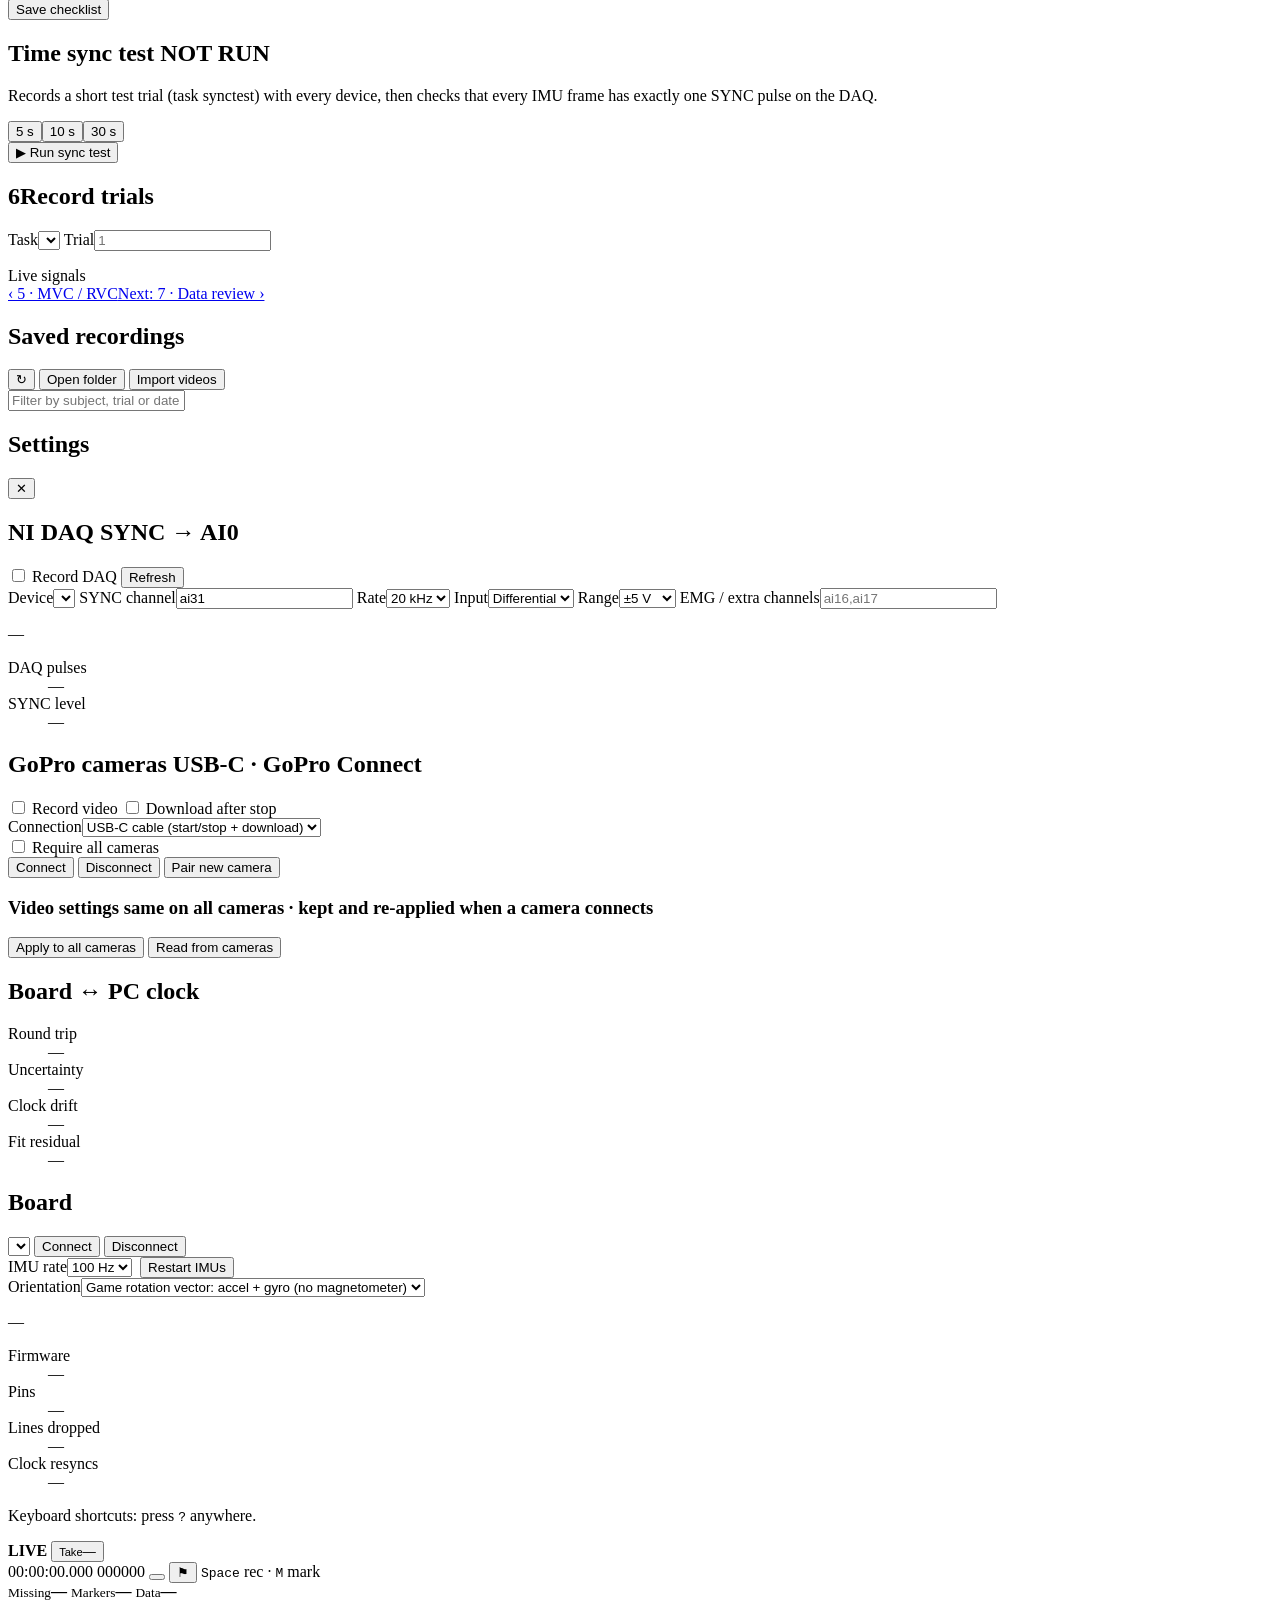
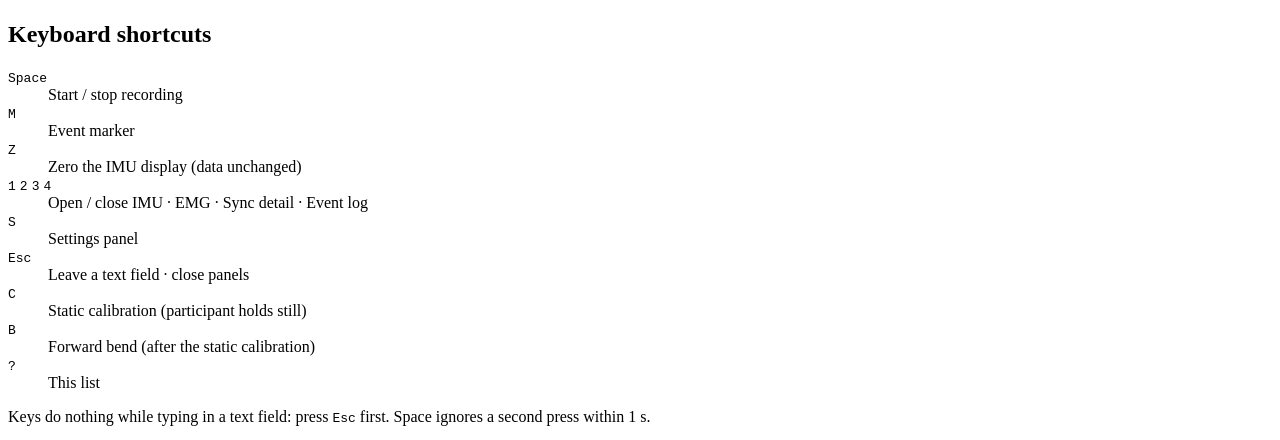
==== commit 843ffca3: "GUI: step 1 Connection check with automatic Board/DAQ/IMU/EMG tests Connections (live pin-out + devi" ====
--- a/host/static/index.html
+++ b/host/static/index.html
@@ -35,7 +35,7 @@
       <label class="tgl"><input type="checkbox" id="spRibs"> Ribs</label>
       <label class="tgl"><input type="checkbox" id="spTrail"> T6 trail</label>
     </div>
-    <p class="hint" id="spHeightHint">Height: set it in step 2 · Participant</p>
+    <p class="hint" id="spHeightHint">Height: set it in step 3 · Participant</p>
   </div>
 </aside>
 <main class="layout">
@@ -146,127 +146,46 @@
   </section>
   </div>
 
-  <!-- ================= 1 · Session information ================= -->
-  <section class="view" data-view="session">
-    <div class="viewhead"><span class="stepn">1</span><h1>Session information</h1>
-      <span class="hint">who, where, when, conditions · saved in the subject folder and copied into every trial</span></div>
-    <div class="formgrid">
-      <section class="card stepcard">
-        <h2>Session</h2>
-        <div class="pairrow">
-          <label>Test date<input id="testDate" placeholder="YYMMDD" maxlength="10" autocomplete="off" title="Folder for the day, e.g. 261113 (empty = today)"></label>
-          <label>Subject ID<input id="subject" placeholder="sub01" autocomplete="off" title="1, S01 or sub01 all become sub01"></label>
-        </div>
-        <div class="pairrow">
-          <label>Start time<span class="inrow"><input id="si_start" type="time" autocomplete="off"><button class="btn small ghost" data-now="si_start" type="button">Now</button></span></label>
-          <label>End time<span class="inrow"><input id="si_end" type="time" autocomplete="off"><button class="btn small ghost" data-now="si_end" type="button">Now</button></span></label>
-        </div>
-        <div class="pairrow">
-          <label>Study / protocol<input id="si_protocol" placeholder="e.g. spine IMU-EMG study" autocomplete="off"></label>
-          <label>IRB / approval no.<input id="si_irb" placeholder="optional" autocomplete="off"></label>
-        </div>
-        <p class="cap mono" id="siFolder"></p>
-      </section>
-      <section class="card stepcard">
-        <h2>Location &amp; environment</h2>
-        <div class="pairrow">
-          <label>Location<input id="si_location" placeholder="e.g. university lab" autocomplete="off"></label>
-          <label>Room / area<input id="si_room" placeholder="e.g. motion lab, room 301" autocomplete="off"></label>
-        </div>
-        <div class="pairrow">
-          <label>Weather<select id="si_wcond">
-            <option value="">—</option><option>Clear</option><option>Partly cloudy</option><option>Cloudy</option>
-            <option>Rain</option><option>Snow</option><option>Fog</option><option>Windy</option></select></label>
-          <label>Outdoor °C · %RH<span class="inrow"><input id="si_wtemp" type="number" step="0.1" placeholder="°C"><input id="si_whum" type="number" min="0" max="100" placeholder="%RH"></span></label>
-        </div>
-        <div class="pairrow">
-          <label>Indoor °C · %RH<span class="inrow"><input id="si_itemp" type="number" step="0.1" placeholder="°C"><input id="si_ihum" type="number" min="0" max="100" placeholder="%RH"></span></label>
-          <label>Floor / surface<input id="si_surface" placeholder="e.g. concrete, force plate" autocomplete="off"></label>
-        </div>
-        <p class="cap">Temperature and humidity change skin impedance (EMG) and IMU warm-up drift.</p>
-      </section>
-      <section class="card stepcard wide">
-        <h2>Team &amp; roles <span class="hint">&nbsp;one row per person</span></h2>
-        <div class="team" id="siTeam"></div>
-        <div class="row"><button class="btn small" id="btnAddPerson" type="button">+ Add person</button>
-          <span class="hint">Names and roles are remembered for the next session.</span></div>
-        <datalist id="siRoles">
-          <option>Principal investigator</option><option>GUI operator</option><option>IMU placement</option>
-          <option>EMG placement</option><option>Participant instructions</option><option>Safety / spotter</option>
-          <option>Video / cameras</option><option>Note taker</option></datalist>
-      </section>
-      <section class="card stepcard wide">
-        <h2>Session notes</h2>
-        <textarea id="si_notes" rows="3" placeholder="Deviations from the protocol, equipment swaps, interruptions…"></textarea>
-        <div class="applyrow"><p class="cap" id="siState">Not saved yet.</p>
-          <button class="btn" id="btnSessSave">Save session</button></div>
-      </section>
-    </div>
-    <div class="viewnext"><a class="btn" href="#participant">Next: 2 · Participant ›</a></div>
-  </section>
-
-  <!-- ================= 2 · Participant information ================= -->
-  <section class="view" data-view="participant">
-    <div class="viewhead"><span class="stepn">2</span><h1>Participant information</h1>
-      <span class="hint" id="piWho"></span></div>
-    <div class="formgrid">
-      <section class="card stepcard" id="step2" data-step="2">
-        <h2>Anthropometrics</h2>
-        <div class="pairrow">
-          <label>Age (years)<input id="pi_age" type="number" min="1" max="120" autocomplete="off"></label>
-          <label>Sex<select id="pi_sex"><option value="">—</option><option>Female</option><option>Male</option><option>Other / not stated</option></select></label>
-        </div>
-        <div class="pairrow">
-          <label>Height (cm)<input id="heightCm" type="number" min="100" max="230" step="0.5" placeholder="e.g. 172" autocomplete="off"
-            title="Scales the spine model (height ÷ 180 cm) and is saved with every trial"></label>
-          <label>Weight (kg)<input id="pi_weight" type="number" min="20" max="250" step="0.1" autocomplete="off"></label>
-        </div>
-        <div class="pairrow">
-          <label>BMI<input id="pi_bmi" readonly tabindex="-1" placeholder="from height and weight"></label>
-          <label>Waist (cm)<input id="pi_waist" type="number" min="30" max="200" step="0.5" placeholder="optional"></label>
-        </div>
-        <div class="pairrow">
-          <label>Dominant hand<select id="pi_hand"><option value="">—</option><option>Right</option><option>Left</option><option>Both</option></select></label>
-          <label>Dominant leg<select id="pi_leg"><option value="">—</option><option>Right</option><option>Left</option></select></label>
-        </div>
-      </section>
-      <section class="card stepcard">
-        <h2>Health &amp; eligibility</h2>
-        <div class="pairrow">
-          <label>Group<input id="pi_group" placeholder="e.g. healthy, LBP" autocomplete="off" list="piGroups"></label>
-          <label>Activity level<select id="pi_activity"><option value="">—</option><option>Sedentary</option><option>Light</option><option>Moderate</option><option>Vigorous</option></select></label>
-        </div>
-        <datalist id="piGroups"><option>Healthy</option><option>Chronic low back pain</option><option>Acute low back pain</option></datalist>
-        <div class="pairrow">
-          <label>Low back pain<select id="pi_lbp"><option value="">—</option><option>None</option><option>Current</option><option>Past (resolved)</option></select></label>
-          <label>Pain today (NRS 0–10)<input id="pi_nrs" type="number" min="0" max="10" step="1" autocomplete="off"></label>
-        </div>
-        <label>Medical history, surgery, medication<textarea id="pi_history" rows="2" placeholder="optional"></textarea></label>
-        <div class="checks">
-          <label class="ck"><input type="checkbox" id="pi_consent"> Informed consent signed</label>
-          <label class="ck"><input type="checkbox" id="pi_eligible"> Inclusion / exclusion criteria checked</label>
-          <label class="ck"><input type="checkbox" id="pi_clothing"> Clothing gives access to the back and abdomen</label>
-        </div>
-      </section>
-      <section class="card stepcard wide">
-        <h2>Trial notes <span class="hint">&nbsp;saved with every trial</span></h2>
-        <input id="notes" placeholder="optional" autocomplete="off" title="Saved with every trial">
-        <div class="applyrow">
-          <p class="cap" id="subjHint">Saved in the subject folder as participant.json.</p>
-          <button class="btn" id="btnSubjApply" title="Use these participant details for the next recordings">Save participant</button>
-        </div>
-      </section>
-    </div>
-    <div class="viewnext"><a class="btn ghost" href="#session">‹ 1 · Session</a><a class="btn" href="#equip-conn">Next: 3 · Equipment ›</a></div>
-  </section>
-
-  <!-- ================= 3 · Equipment configuration ================= -->
-  <section class="view" data-view="equip">
-    <div class="viewhead"><span class="stepn">3</span><h1>Equipment configuration</h1>
-      <nav class="esubs" id="equipSubs"></nav></div>
-
-    <!-- 3a: live connections (pin-out) -->
-    <div class="sub" data-sub="equip-conn">
+
+  <!-- ================= 1 · Connection check ================= -->
+  <section class="view" data-view="conn">
+    <div class="viewhead"><span class="stepn">1</span><h1>Connection check</h1>
+      <span class="hint">automatic test per device · run before the participant arrives</span>
+      <span class="spacer"></span><span class="pill" id="connAllPill">NOT RUN</span>
+      <button class="btn" id="btnConnAll">▶ Run all</button></div>
+    <div class="ct-grid">
+      <section class="card stepcard ct-card" id="ct_board">
+        <h2>Board · Teensy <span class="pill ct-pill">NOT RUN</span><span class="spacer"></span>
+          <button class="btn small ct-run" data-test="board">▶ Test</button></h2>
+        <p class="cap">USB port found, SID Lab firmware, steady frame rate.</p>
+        <p class="hint ct-when"></p>
+        <ul class="ct-list"></ul>
+      </section>
+      <section class="card stepcard ct-card" id="ct_daq">
+        <h2>DAQ · NI USB-6363 <span class="pill ct-pill">NOT RUN</span><span class="spacer"></span>
+          <button class="btn small ct-run" data-test="daq">▶ Test</button></h2>
+        <p class="cap">Device found, SYNC on AI31 (59), IMU data on P0.0 (65), GND (82).</p>
+        <p class="hint ct-when"></p>
+        <ul class="ct-list"></ul>
+      </section>
+      <section class="card stepcard ct-card" id="ct_imu">
+        <h2>IMUs · BNO086 <span class="pill ct-pill">NOT RUN</span><span class="spacer"></span>
+          <button class="btn small ct-run" data-test="imu">▶ Test</button></h2>
+        <p class="cap">Re-scans both I²C buses, then checks every IMU. Resets the heading: run before the jig step.</p>
+        <p class="hint ct-when"></p>
+        <ul class="ct-list"></ul>
+      </section>
+      <section class="card stepcard ct-card" id="ct_emg">
+        <h2>EMG <span class="pill ct-pill">NOT RUN</span><span class="spacer"></span>
+          <button class="btn small ct-run" data-test="emg">▶ Test</button></h2>
+        <p class="cap">Every EMG channel present on the DAQ and its signal plausible.</p>
+        <p class="hint ct-when"></p>
+        <ul class="ct-list"></ul>
+      </section>
+    </div>
+    <div class="stephead" id="step1" data-step="1"><b>Devices</b>
+      <span class="hint">live status · click a tile for detail</span></div>
+    <div class="slot" data-slot="tiles"></div>
       <section class="card stepcard cx-card">
         <h2>Connections · live pin-out <span class="pill" id="connPill">—</span>
           <span class="spacer"></span>
@@ -288,9 +207,130 @@
           </aside>
         </div>
       </section>
-    </div>
-
-    <!-- 3b: IMU jig -->
+    <div class="slot" data-slot="log"></div>
+    <div class="viewnext"><a class="btn" href="#session">Next: 2 · Session ›</a></div>
+  </section>
+
+  <!-- ================= 2 · Session information ================= -->
+  <section class="view" data-view="session">
+    <div class="viewhead"><span class="stepn">2</span><h1>Session information</h1>
+      <span class="hint">who, where, when, conditions · saved in the subject folder and copied into every trial</span></div>
+    <div class="formgrid">
+      <section class="card stepcard">
+        <h2>Session</h2>
+        <div class="pairrow">
+          <label>Test date<input id="testDate" placeholder="YYMMDD" maxlength="10" autocomplete="off" title="Folder for the day, e.g. 261113 (empty = today)"></label>
+          <label>Subject ID<input id="subject" placeholder="sub01" autocomplete="off" title="1, S01 or sub01 all become sub01"></label>
+        </div>
+        <div class="pairrow">
+          <label>Start time<span class="inrow"><input id="si_start" type="time" autocomplete="off"><button class="btn small ghost" data-now="si_start" type="button">Now</button></span></label>
+          <label>End time<span class="inrow"><input id="si_end" type="time" autocomplete="off"><button class="btn small ghost" data-now="si_end" type="button">Now</button></span></label>
+        </div>
+        <div class="pairrow">
+          <label>Study / protocol<input id="si_protocol" placeholder="e.g. spine IMU-EMG study" autocomplete="off"></label>
+          <label>IRB / approval no.<input id="si_irb" placeholder="optional" autocomplete="off"></label>
+        </div>
+        <p class="cap mono" id="siFolder"></p>
+      </section>
+      <section class="card stepcard">
+        <h2>Location &amp; environment</h2>
+        <div class="pairrow">
+          <label>Location<input id="si_location" placeholder="e.g. university lab" autocomplete="off"></label>
+          <label>Room / area<input id="si_room" placeholder="e.g. motion lab, room 301" autocomplete="off"></label>
+        </div>
+        <div class="pairrow">
+          <label>Weather<select id="si_wcond">
+            <option value="">—</option><option>Clear</option><option>Partly cloudy</option><option>Cloudy</option>
+            <option>Rain</option><option>Snow</option><option>Fog</option><option>Windy</option></select></label>
+          <label>Outdoor °C · %RH<span class="inrow"><input id="si_wtemp" type="number" step="0.1" placeholder="°C"><input id="si_whum" type="number" min="0" max="100" placeholder="%RH"></span></label>
+        </div>
+        <div class="pairrow">
+          <label>Indoor °C · %RH<span class="inrow"><input id="si_itemp" type="number" step="0.1" placeholder="°C"><input id="si_ihum" type="number" min="0" max="100" placeholder="%RH"></span></label>
+          <label>Floor / surface<input id="si_surface" placeholder="e.g. concrete, force plate" autocomplete="off"></label>
+        </div>
+        <p class="cap">Temperature and humidity change skin impedance (EMG) and IMU warm-up drift.</p>
+      </section>
+      <section class="card stepcard wide">
+        <h2>Team &amp; roles <span class="hint">&nbsp;one row per person</span></h2>
+        <div class="team" id="siTeam"></div>
+        <div class="row"><button class="btn small" id="btnAddPerson" type="button">+ Add person</button>
+          <span class="hint">Names and roles are remembered for the next session.</span></div>
+        <datalist id="siRoles">
+          <option>Principal investigator</option><option>GUI operator</option><option>IMU placement</option>
+          <option>EMG placement</option><option>Participant instructions</option><option>Safety / spotter</option>
+          <option>Video / cameras</option><option>Note taker</option></datalist>
+      </section>
+      <section class="card stepcard wide">
+        <h2>Session notes</h2>
+        <textarea id="si_notes" rows="3" placeholder="Deviations from the protocol, equipment swaps, interruptions…"></textarea>
+        <div class="applyrow"><p class="cap" id="siState">Not saved yet.</p>
+          <button class="btn" id="btnSessSave">Save session</button></div>
+      </section>
+    </div>
+    <div class="viewnext"><a class="btn" href="#participant">Next: 3 · Participant ›</a></div>
+  </section>
+
+  <!-- ================= 3 · Participant information ================= -->
+  <section class="view" data-view="participant">
+    <div class="viewhead"><span class="stepn">3</span><h1>Participant information</h1>
+      <span class="hint" id="piWho"></span></div>
+    <div class="formgrid">
+      <section class="card stepcard" id="step2" data-step="2">
+        <h2>Anthropometrics</h2>
+        <div class="pairrow">
+          <label>Age (years)<input id="pi_age" type="number" min="1" max="120" autocomplete="off"></label>
+          <label>Sex<select id="pi_sex"><option value="">—</option><option>Female</option><option>Male</option><option>Other / not stated</option></select></label>
+        </div>
+        <div class="pairrow">
+          <label>Height (cm)<input id="heightCm" type="number" min="100" max="230" step="0.5" placeholder="e.g. 172" autocomplete="off"
+            title="Scales the spine model (height ÷ 180 cm) and is saved with every trial"></label>
+          <label>Weight (kg)<input id="pi_weight" type="number" min="20" max="250" step="0.1" autocomplete="off"></label>
+        </div>
+        <div class="pairrow">
+          <label>BMI<input id="pi_bmi" readonly tabindex="-1" placeholder="from height and weight"></label>
+          <label>Waist (cm)<input id="pi_waist" type="number" min="30" max="200" step="0.5" placeholder="optional"></label>
+        </div>
+        <div class="pairrow">
+          <label>Dominant hand<select id="pi_hand"><option value="">—</option><option>Right</option><option>Left</option><option>Both</option></select></label>
+          <label>Dominant leg<select id="pi_leg"><option value="">—</option><option>Right</option><option>Left</option></select></label>
+        </div>
+      </section>
+      <section class="card stepcard">
+        <h2>Health &amp; eligibility</h2>
+        <div class="pairrow">
+          <label>Group<input id="pi_group" placeholder="e.g. healthy, LBP" autocomplete="off" list="piGroups"></label>
+          <label>Activity level<select id="pi_activity"><option value="">—</option><option>Sedentary</option><option>Light</option><option>Moderate</option><option>Vigorous</option></select></label>
+        </div>
+        <datalist id="piGroups"><option>Healthy</option><option>Chronic low back pain</option><option>Acute low back pain</option></datalist>
+        <div class="pairrow">
+          <label>Low back pain<select id="pi_lbp"><option value="">—</option><option>None</option><option>Current</option><option>Past (resolved)</option></select></label>
+          <label>Pain today (NRS 0–10)<input id="pi_nrs" type="number" min="0" max="10" step="1" autocomplete="off"></label>
+        </div>
+        <label>Medical history, surgery, medication<textarea id="pi_history" rows="2" placeholder="optional"></textarea></label>
+        <div class="checks">
+          <label class="ck"><input type="checkbox" id="pi_consent"> Informed consent signed</label>
+          <label class="ck"><input type="checkbox" id="pi_eligible"> Inclusion / exclusion criteria checked</label>
+          <label class="ck"><input type="checkbox" id="pi_clothing"> Clothing gives access to the back and abdomen</label>
+        </div>
+      </section>
+      <section class="card stepcard wide">
+        <h2>Trial notes <span class="hint">&nbsp;saved with every trial</span></h2>
+        <input id="notes" placeholder="optional" autocomplete="off" title="Saved with every trial">
+        <div class="applyrow">
+          <p class="cap" id="subjHint">Saved in the subject folder as participant.json.</p>
+          <button class="btn" id="btnSubjApply" title="Use these participant details for the next recordings">Save participant</button>
+        </div>
+      </section>
+    </div>
+    <div class="viewnext"><a class="btn ghost" href="#session">‹ 2 · Session</a><a class="btn" href="#equip-jig">Next: 4 · Equipment ›</a></div>
+  </section>
+
+  <!-- ================= 4 · Equipment configuration ================= -->
+  <section class="view" data-view="equip">
+    <div class="viewhead"><span class="stepn">4</span><h1>Equipment configuration</h1>
+      <nav class="esubs" id="equipSubs"></nav></div>
+
+    <!-- 4a: IMU jig -->
     <div class="sub" data-sub="equip-jig">
       <div class="formgrid">
         <section class="card stepcard">
@@ -322,7 +362,7 @@
       <div class="slot" data-slot="imu"></div>
     </div>
 
-    <!-- 3c: IMU attachment -->
+    <!-- 4b: IMU attachment -->
     <div class="sub" data-sub="equip-imu">
       <div class="formgrid">
         <section class="card stepcard">
@@ -358,7 +398,7 @@
       <div class="slot" data-slot="imu"></div>
     </div>
 
-    <!-- 3d: EMG attachment -->
+    <!-- 4c: EMG attachment -->
     <div class="sub" data-sub="equip-emg">
       <div class="formgrid">
         <section class="card stepcard wide">
@@ -374,11 +414,8 @@
       <div class="slot" data-slot="emg"></div>
     </div>
 
-    <!-- 3e: DAQ connection & time sync -->
+    <!-- 4d: time sync test -->
     <div class="sub" data-sub="equip-daq">
-      <div class="stephead" id="step1" data-step="1"><b>Devices</b>
-        <span class="hint">all green before the participant arrives · click a tile for detail</span></div>
-      <div class="slot" data-slot="tiles"></div>
       <div class="formgrid">
         <section class="card stepcard wide">
           <h2>Time sync test <span class="pill" id="syncTestPill">NOT RUN</span></h2>
@@ -398,11 +435,11 @@
     <div class="viewnext" id="equipNext"></div>
   </section>
 
-  <!-- ================= 5 · Task recording ================= -->
+  <!-- ================= 6 · Task recording ================= -->
   <section class="view" data-view="record">
     <div class="slot" data-slot="tiles"></div>
   <section class="card stepcard recmain" id="step4" data-step="4">
-    <h2><span class="stepn">5</span>Record trials</h2>
+    <h2><span class="stepn">6</span>Record trials</h2>
     <div class="rm-grid">
       <div class="rm-col rm-task">
         <div class="taskrow">
@@ -420,7 +457,7 @@
     <div class="slot" data-slot="emg"></div>
     <div class="slot" data-slot="sync"></div>
     <div class="slot" data-slot="log"></div>
-    <div class="viewnext"><a class="btn ghost" href="/emg">‹ 4 · MVC / RVC</a><a class="btn" href="/review">Next: 6 · Data review ›</a></div>
+    <div class="viewnext"><a class="btn ghost" href="/emg">‹ 5 · MVC / RVC</a><a class="btn" href="/review">Next: 7 · Data review ›</a></div>
   </section>
 </main>
 
@@ -598,6 +635,7 @@
 <script src="/static/nav.js"></script>
 <script src="/static/app.js"></script>
 <script src="/static/connections.js"></script>
+<script src="/static/conntest.js"></script>
 <script src="/static/workflow.js"></script>
 </body>
 </html>
